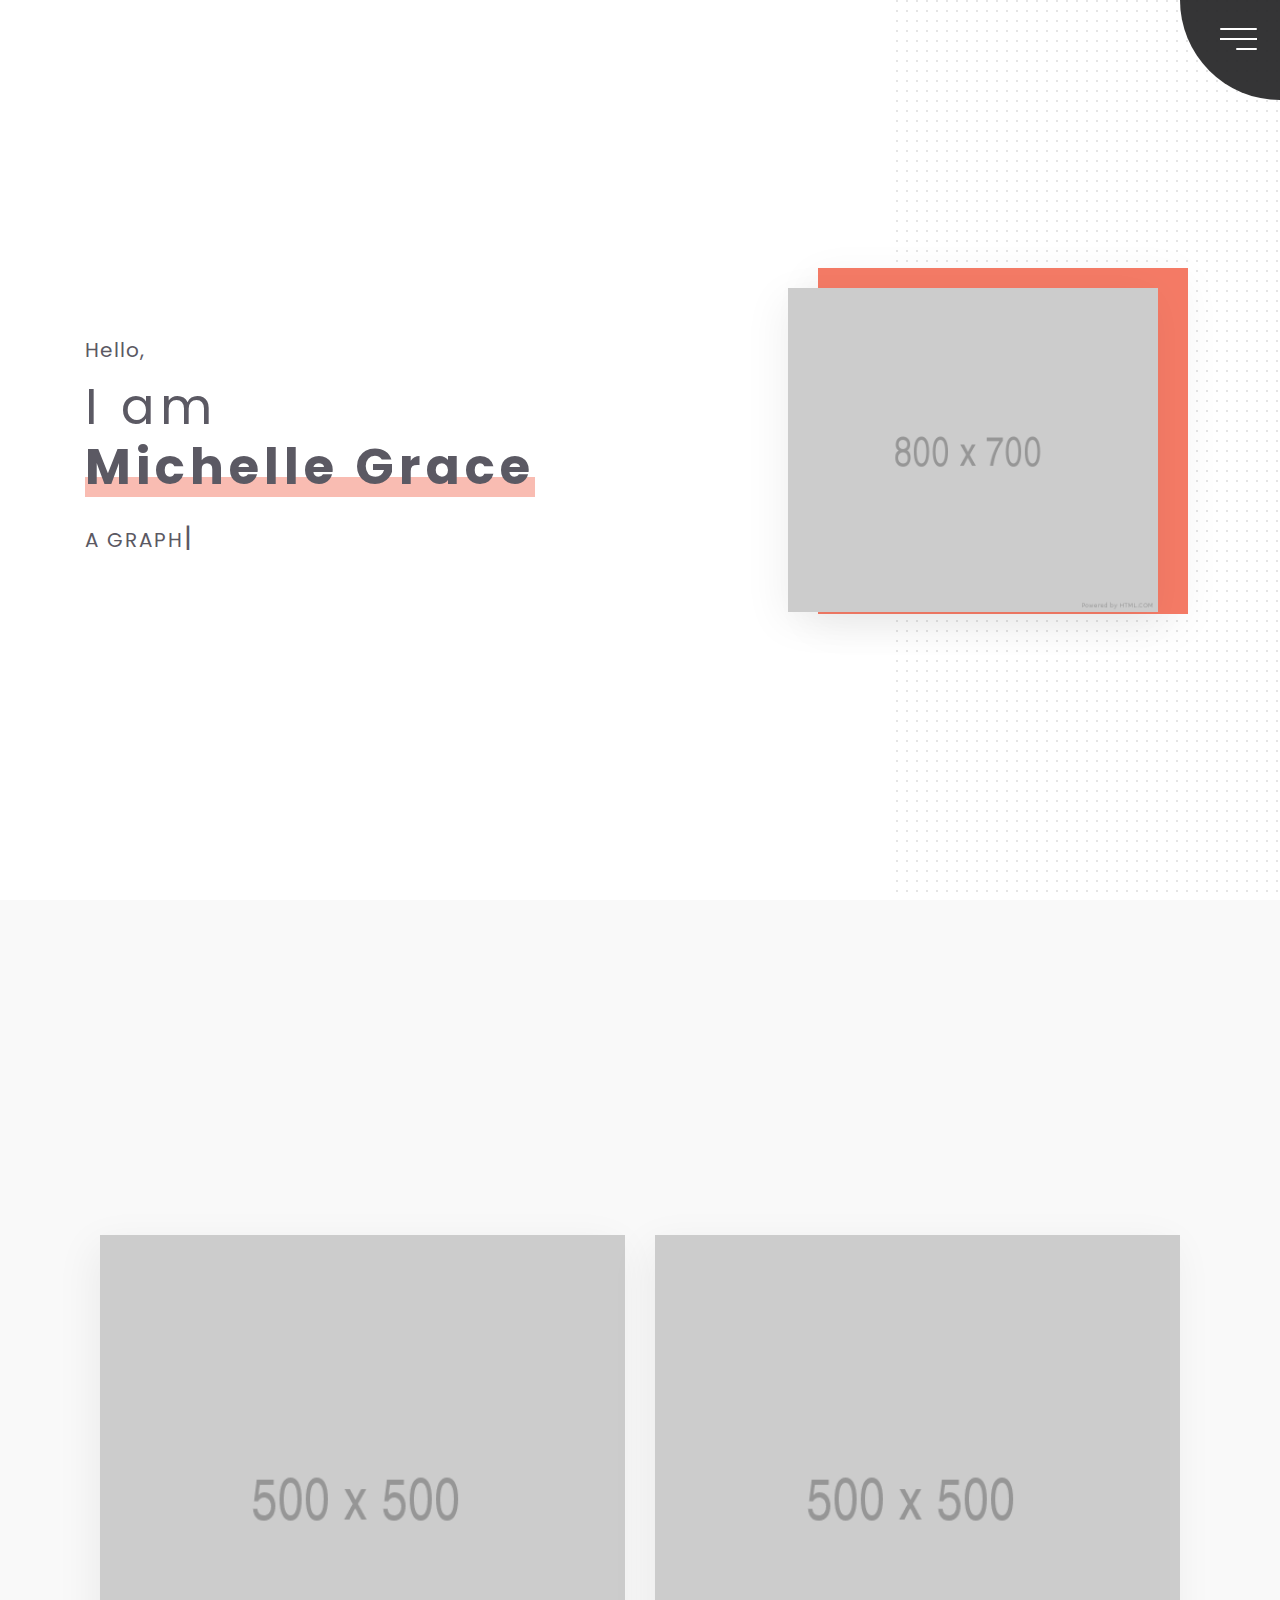
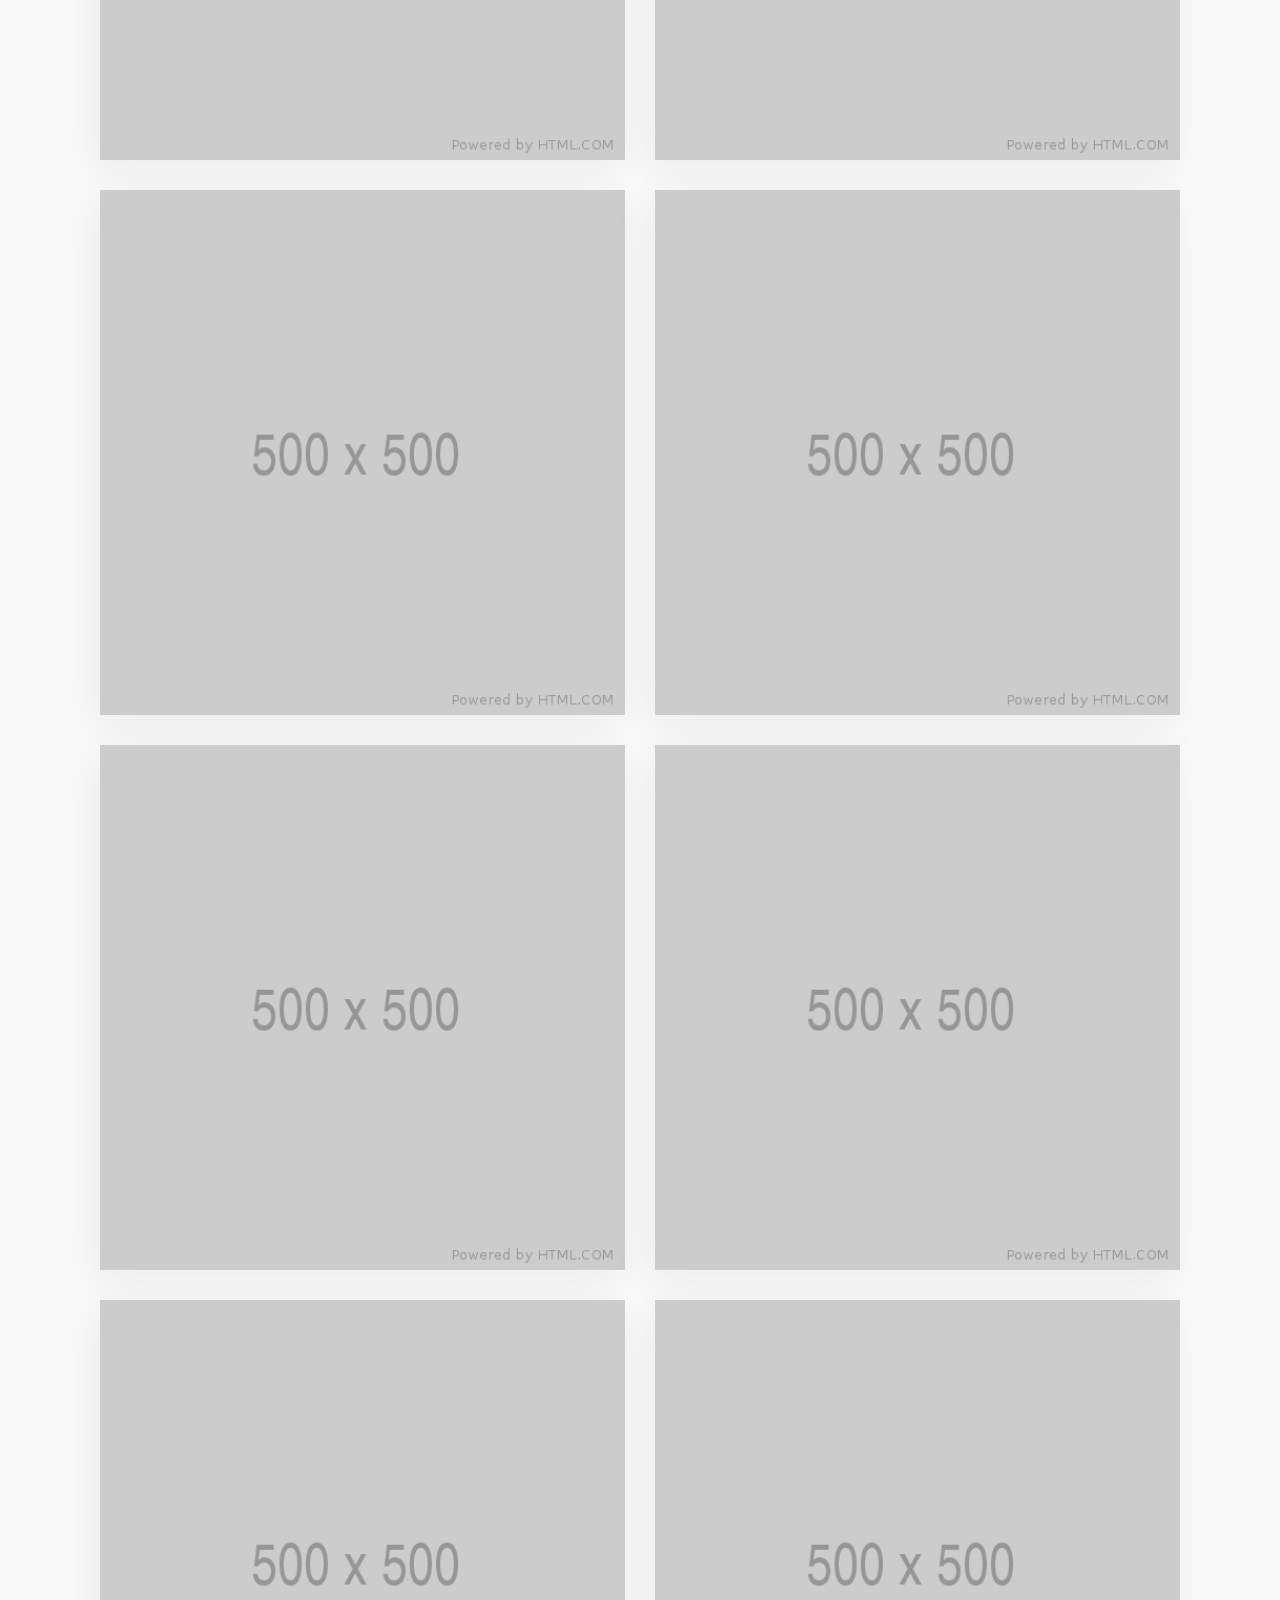
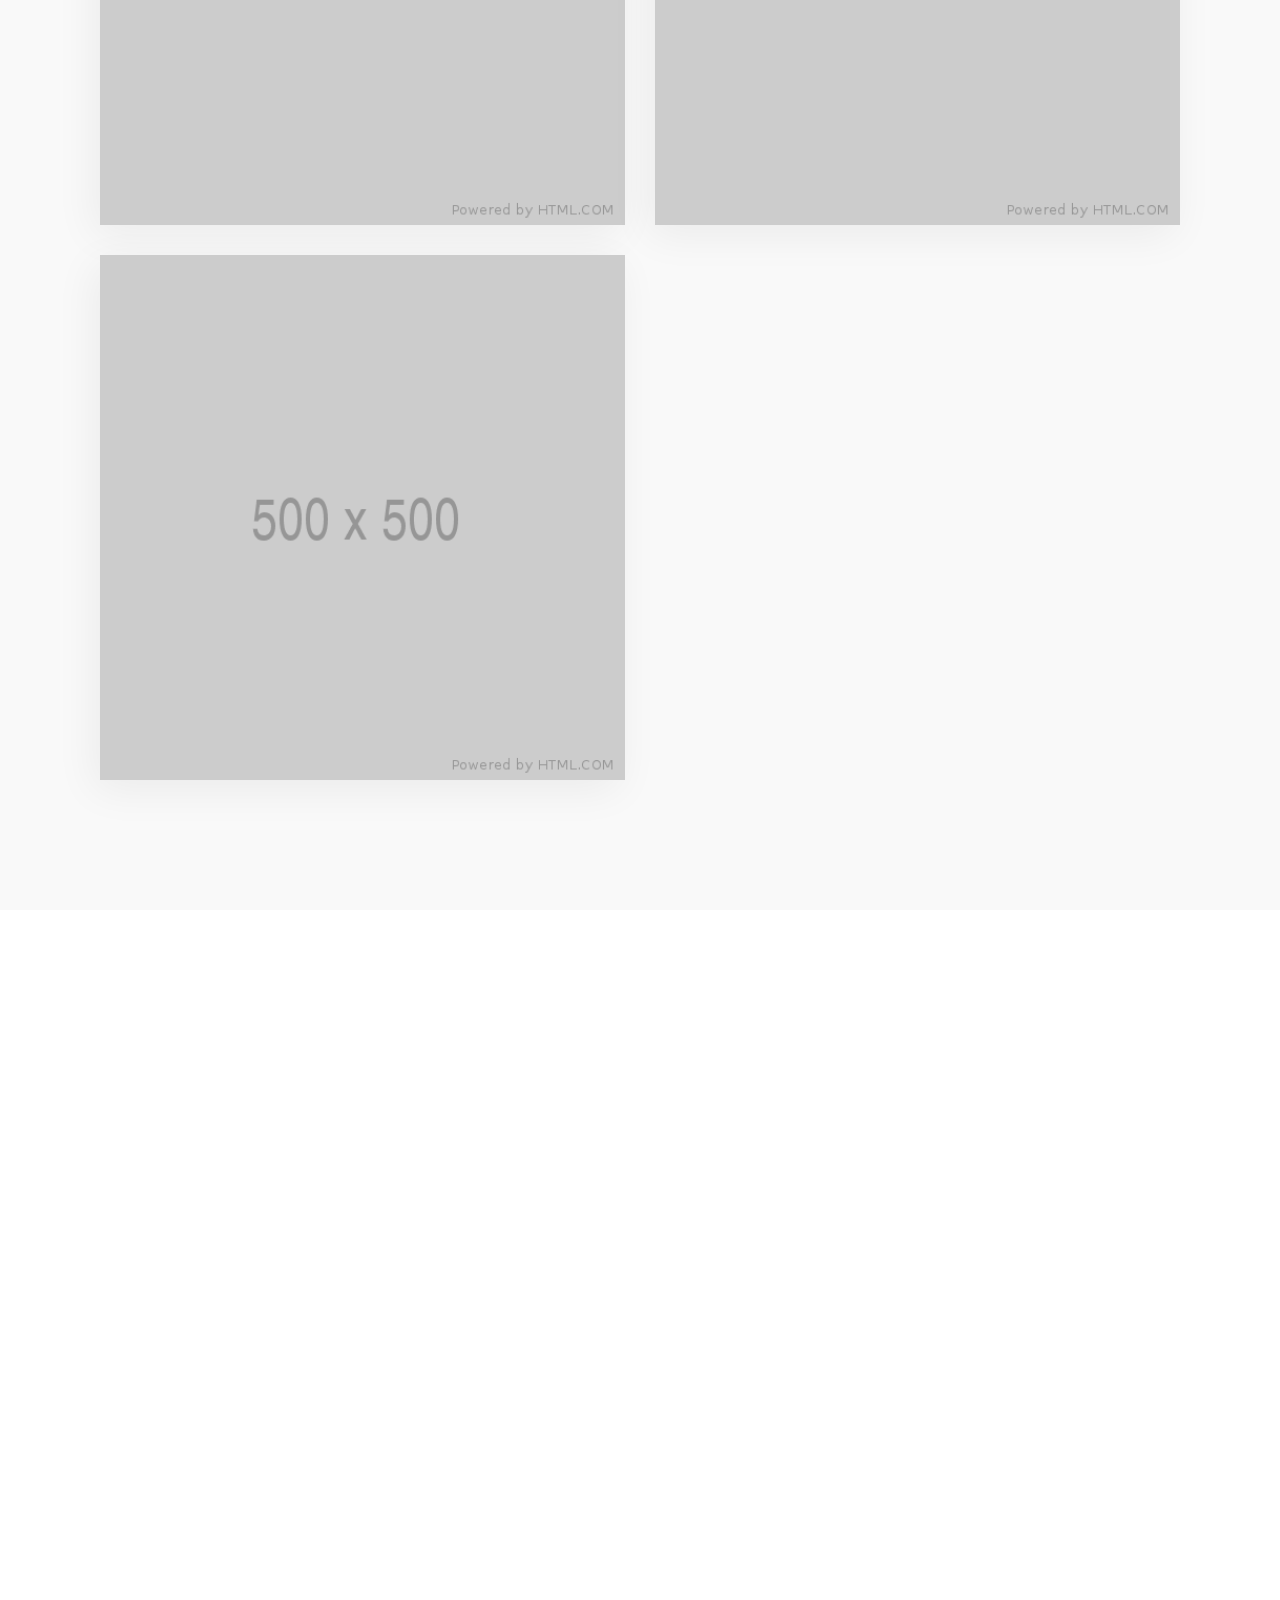
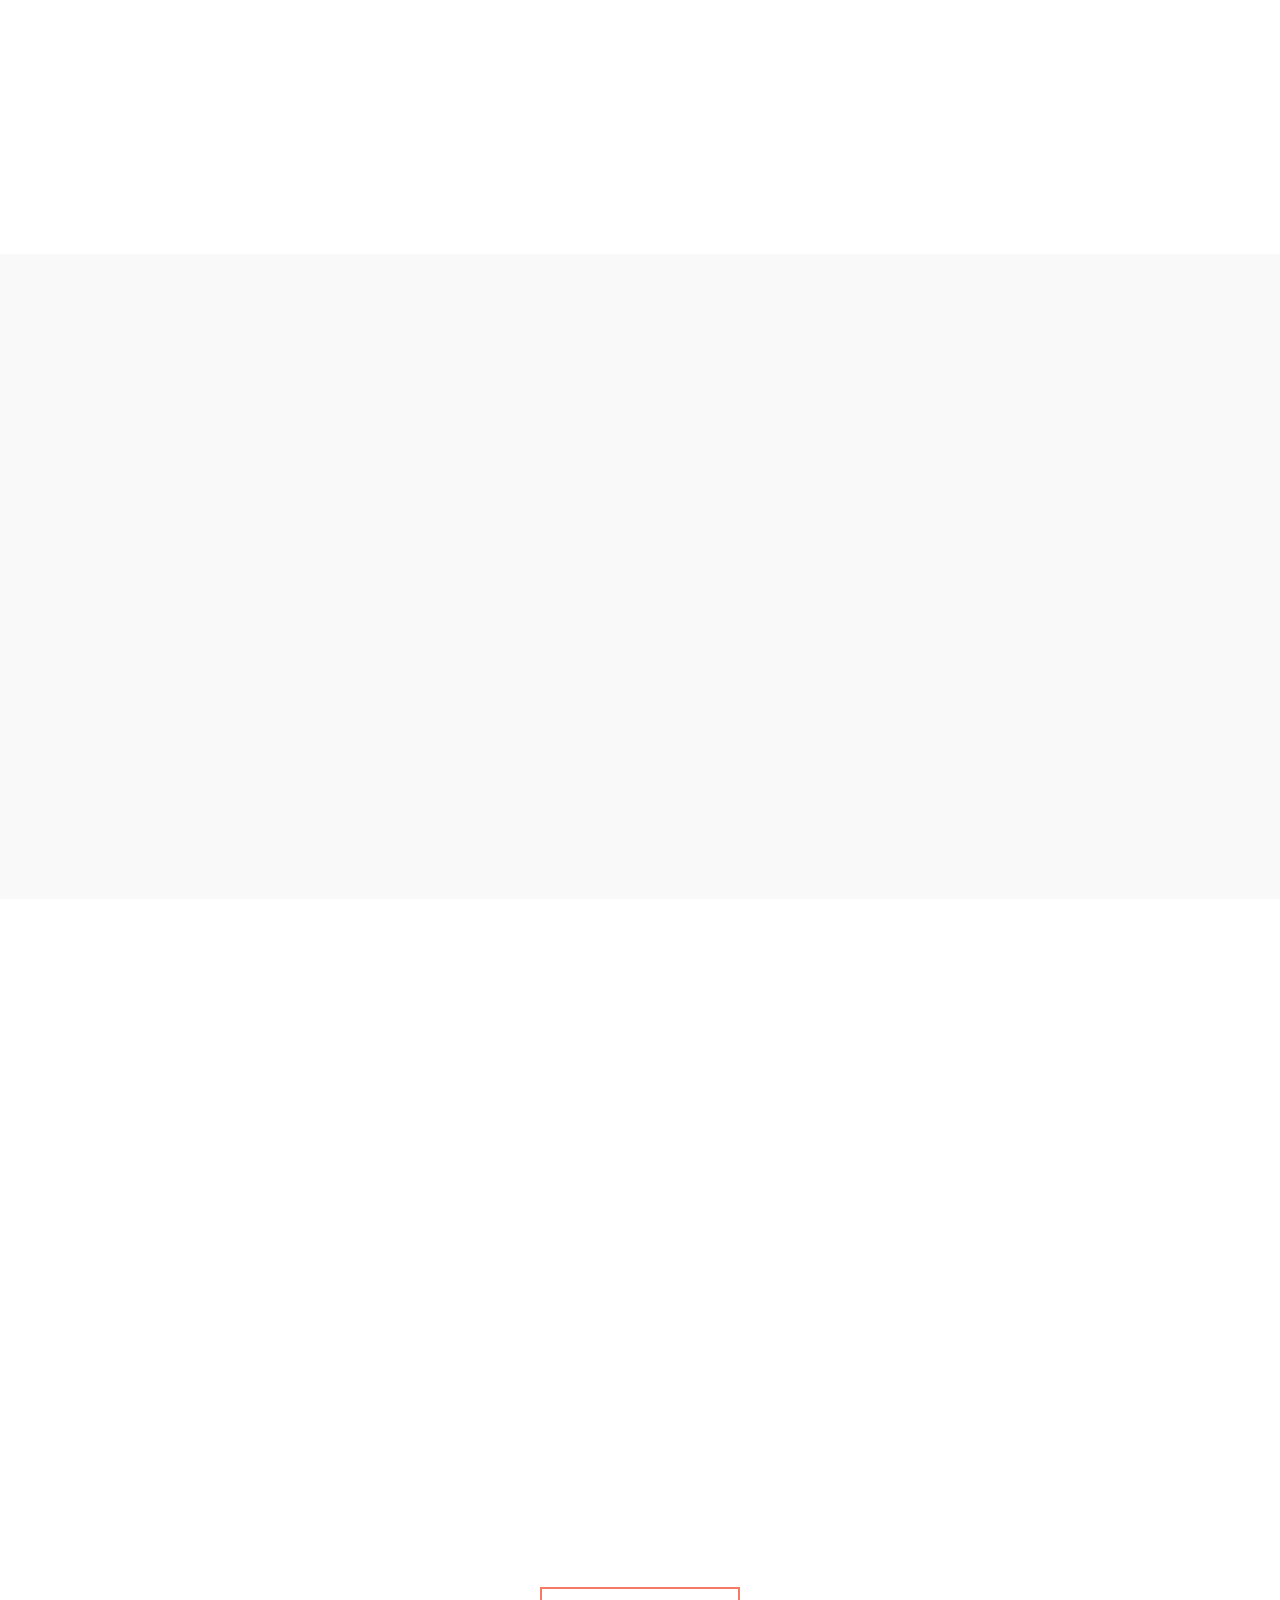
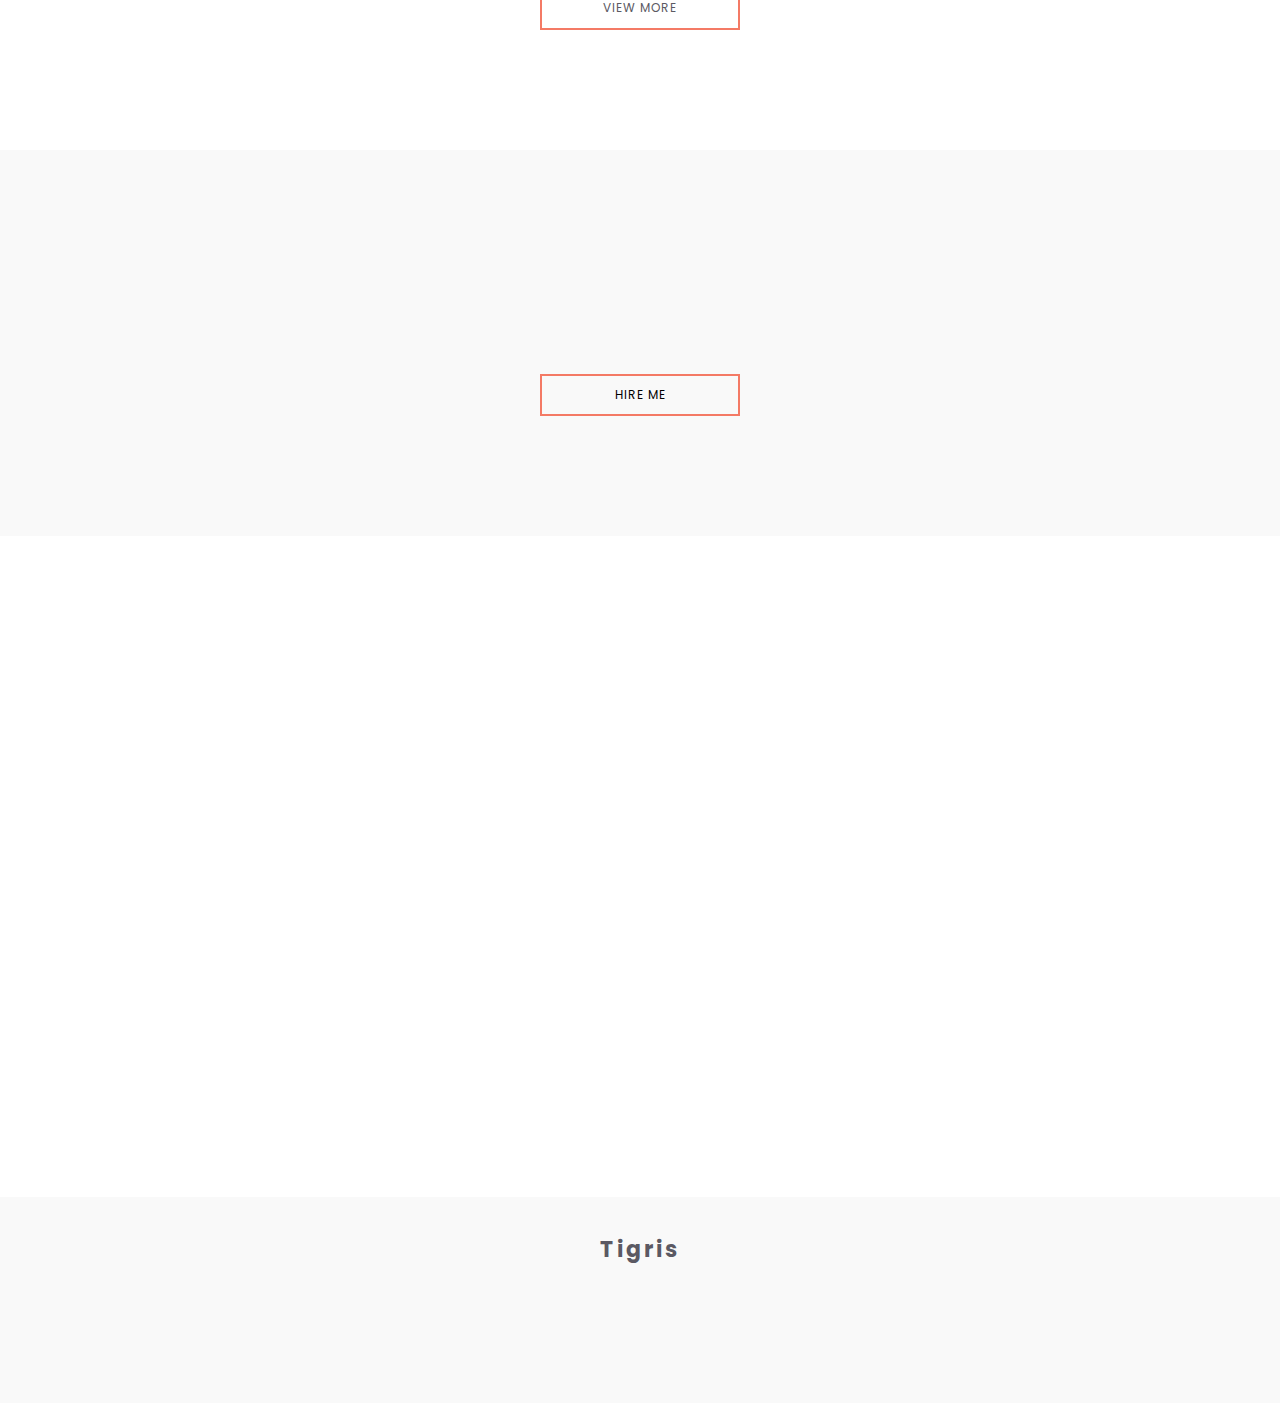
==== index.html @ f1930e61 "Initial commit: html template with no modifications." ====
<!DOCTYPE html>
<html lang="en">
<head>
	<meta charset="UTF-8">
	<meta name="viewport" content="width=device-width, initial-scale=1.0">
	<meta name="description" content="Tigris - Personal Portfolio Template" />
	<meta name="keywords" content="business card, creative, creative portfolio, cv theme, online resume, personal, portfolio, professional cv, responsive portfolio, resume, resume theme, vcard" />
	<meta name="author" content="beingeorge" />
	<meta name="theme-color" content="#1f1f20">

	<title>Tigris - Personal Portfolio Template</title>

	<!-- CSS -->
	<link rel="stylesheet" href="assets/bootstrap/css/bootstrap.min.css">

	<!-- Font Awesome CSS -->
	<link href="assets/css/all.css" rel="stylesheet" media="screen">

	<!--[if lte IE 7]> 
		<script src="assets/js/icons-lte-ie7.js"></script>
	<![endif]-->

	<link href="assets/css/vendor.css" rel="stylesheet">

	<!-- Tigris styles CSS -->
	<link href="assets/css/Tigris.css" rel="stylesheet" media="screen">


	<link href="assets/css/custom.css" rel="stylesheet" media="screen">
</head>
<body>

	<!-- Preloader : Start -->

	<div id="loading">
		<div id="loading-center">
			<div class="spinner-grow" role="status">
			  <span class="sr-only">Loading...</span>
			</div>
		</div>
	</div>

	<!-- Preloader : End  -->


	<div class="menu-wrapper">
		<button class="hamburger-menu">
			<span class='hamburger'></span>
			<span class='hamburger-overlay'></span>	
		</button>
		<div class="Menu ham-tilt">
			<ul class="Menu-list" >
				<li class="Menu-list-item">
					<a href="#home">Home</a>
				</li>
				<li class="Menu-list-item">
					<a href="#portfolio">Work</a>
				</li>
				<li class="Menu-list-item">
					<a href="#services">Services</a>
				</li>
				<li class="Menu-list-item">
					<a href="#blog">Blog</a>
				</li>
				<li class="Menu-list-item">
					<a href="#contact">Contact</a>
				</li>
			</ul>
		</div>
	</div>

	<!-- Home Banner : Start -->

	<section id="home" class="home-banner module-image js-height-full">
		
		<div class="hero-banner-content d-flex align-items-center">
			<div class="container">
				<div class="d-table">
					<div class="hero-banner-left d-table-cell w-60 v-align-middle">
						<div class="intro">
							<h3>Hello,</h3>
							<h1>I am <span>Michelle Grace</span></h1>
							<p class="typed" data-elements="Graphic Designer.,UI Developer., Traveller">A </p>
						</div>
					</div>
					<div class="hero-banner-right d-table-cell w-40 v-align-middle">
						<div class="hero-right"  id="scene">
							<img  data-depth="0.5" src="assets/images/about.jpg" alt="side-image">
							<span data-depth="1"></span>
						</div>
					</div>
				</div>
			</div>
		</div>	
		
		<canvas class="background"></canvas>
	
	</section>

	<!-- Home Banner : End -->

	<!-- Portfolio start -->

	<section id="portfolio" class="module module-gray">
		<div class="container">
			<div class="row">

				<div class="module-header wow fadeInUp">
					<h2 class="module-title"> My works </h2>
					<div class="module-line"></div>
				</div>

			</div><!-- .row -->

			<!-- Portfolio Filter start-->

			<div class="row">

				<div class="col-sm-12">

					<ul id="filter" class=" wow fadeInUp">
						<li class="active" data-group="all">All</li>
						<li data-group="slideshow">Slideshow</li>
						<li data-group="video">Video</li>
						<li data-group="image">Image</li>
					</ul>

				</div>

			</div><!-- .row -->

			<!-- Portfolio Filter end -->

			<ul class="list-items-container">

				<li class="list-item" data-groups="all slideshow">
					<figure>
						<img src="assets/images/p1-1.jpg" alt="p1">
						<figcaption>
							<a href="assets/images/p1-1.jpg" class="simple-ajax-popup"></a>
							<div class="caption-inner">
								<h3 class="portfolio-item-title">Some work</h3>
								<div class="portfolio-item-desc">Slideshow</div>
							</div>
						</figcaption>
					</figure>
				</li>

				<li class="list-item" data-groups="all video">
					<figure>
						<img src="assets/images/p2-2.jpg" alt="p2">
						<figcaption>
							<a href="assets/images/p2-2.jpg" class="simple-ajax-popup"></a>
							<div class="caption-inner">
								<h3 class="portfolio-item-title">Some work</h3>
								<div class="portfolio-item-desc">Video</div>
							</div>
						</figcaption>
					</figure>
				</li>

				<li class="list-item" data-groups="all image">
					<figure>
						<img src="assets/images/p3-3.jpg" alt="p3">
						<figcaption>
							<a href="assets/images/p3-3.jpg" class="simple-ajax-popup"></a>
							<div class="caption-inner">
								<h3 class="portfolio-item-title">Some work</h3>
								<div class="portfolio-item-desc">Image</div>
							</div>
						</figcaption>
					</figure>
				</li>

				<li class="list-item" data-groups="all slideshow">
					<figure>
						<img src="assets/images/p4-4.jpg" alt="p4">
						<figcaption>
							<a href="assets/images/p4-4.jpg" class="simple-ajax-popup"></a>
							<div class="caption-inner">
								<h3 class="portfolio-item-title">Some work</h3>
								<div class="portfolio-item-desc">Slideshow</div>
							</div>
						</figcaption>
					</figure>
				</li>

				<li class="list-item" data-groups="all video">
					<figure>
						<img src="assets/images/p5-5.jpg" alt="p5">
						<figcaption>
							<a href="assets/images/p5-5.jpg" class="simple-ajax-popup"></a>
							<div class="caption-inner">
								<h3 class="portfolio-item-title">Some work</h3>
								<div class="portfolio-item-desc">Video</div>
							</div>
						</figcaption>
					</figure>
				</li>

				<li class="list-item" data-groups="all image">
					<figure>
						<img src="assets/images/p6-6.jpg" alt="p6">
						<figcaption>
							<a href="assets/images/p6-6.jpg" class="simple-ajax-popup"></a>
							<div class="caption-inner">
								<h3 class="portfolio-item-title">Some work</h3>
								<div class="portfolio-item-desc">Image</div>
							</div>
						</figcaption>
					</figure>
				</li>

				<li class="list-item" data-groups="all image">
					<figure>
						<img src="assets/images/p7-7.jpg" alt="p6">
						<figcaption>
							<a href="assets/images/p7-7.jpg" class="simple-ajax-popup"></a>
							<div class="caption-inner">
								<h3 class="portfolio-item-title">Some work</h3>
								<div class="portfolio-item-desc">Image</div>
							</div>
						</figcaption>
					</figure>
				</li>

				<li class="list-item" data-groups="all image">
					<figure>
						<img src="assets/images/p8-8.jpg" alt="p6">
						<figcaption>
							<a href="assets/images/p8-8.jpg" class="simple-ajax-popup"></a>
							<div class="caption-inner">
								<h3 class="portfolio-item-title">Some work</h3>
								<div class="portfolio-item-desc">Image</div>
							</div>
						</figcaption>
					</figure>
				</li>

				<li class="list-item" data-groups="all image">
					<figure>
						<img src="assets/images/p9-9.jpg" alt="p6">
						<figcaption>
							<a href="assets/images/p9-9.jpg" class="simple-ajax-popup"></a>
							<div class="caption-inner">
								<h3 class="portfolio-item-title">Some work</h3>
								<div class="portfolio-item-desc">Image</div>
							</div>
						</figcaption>
					</figure>
				</li>

			</ul><!-- .projects-container -->

		</div><!-- .contaier -->

	</section>

	<!-- Portfolio end -->

	<!-- Services start -->

	<section id="services" class="module">
		<div class="container">

			<div class="module-header wow fadeInUp">
				<h2 class="module-title"> My Services </h2>
				<div class="module-line"></div>
			</div>

			<div class="row">

				<div class="col-md-6 col-lg-4">
					<div class="iconbox wow fadeInUp">
						<div class="iconbox-icon">
							<i class="fas fa-desktop"></i>
						</div>
						<div class="iconbox-text">
							<h3 class="iconbox-title">Web Design</h3>
							<div class="iconbox-desc">
								Lorem ipsum dolor sit amet, consectetur adipisicing elit, sed do eiusmod tempor incididunt ut labore et dolore magna aliqua Ut enim...
							</div>
						</div>
					</div>
				</div>
				<div class="col-md-6 col-lg-4">
					<div class="iconbox wow fadeInUp">
						<div class="iconbox-icon">
							<i class="fas fa-code"></i>
						</div>
						<div class="iconbox-text">
							<h3 class="iconbox-title">Web Development</h3>
							<div class="iconbox-desc">
								Lorem ipsum dolor sit amet, consectetur adipisicing elit, sed do eiusmod tempor incididunt ut labore et dolore magna aliqua Ut enim...
							</div>
						</div>
					</div>
				</div>
				<div class="col-md-6 col-lg-4">
					<div class="iconbox wow fadeInUp" data-wow-delay=".2s">
						<div class="iconbox-icon">
							<i class="fab fa-sketch"></i>
						</div>
						<div class="iconbox-text">
							<h3 class="iconbox-title">Logo Design</h3>
							<div class="iconbox-desc">
								Lorem ipsum dolor sit amet, consectetur adipisicing elit, sed do eiusmod tempor incididunt ut labore et dolore magna aliqua Ut enim...
							</div>
						</div>
					</div>
				</div>

				<div class="col-md-6 col-lg-4">

					<div class="iconbox wow fadeInUp" data-wow-delay=".4s">
						<div class="iconbox-icon">
							<i class="far fa-comments"></i>
						</div>
						<div class="iconbox-text">
							<h3 class="iconbox-title">Marketing</h3>
							<div class="iconbox-desc">
								Lorem ipsum dolor sit amet, consectetur adipisicing elit, sed do eiusmod tempor incididunt ut labore et dolore magna aliqua Ut enim...
							</div>
						</div>
					</div>

				</div>

				<div class="col-md-6 col-lg-4">

					<div class="iconbox wow fadeInUp" data-wow-delay=".6s">
						<div class="iconbox-icon">
							<i class="fas fa-palette"></i>
						</div>
						<div class="iconbox-text">
							<h3 class="iconbox-title">Design</h3>
							<div class="iconbox-desc">
								Lorem ipsum dolor sit amet, consectetur adipisicing elit, sed do eiusmod tempor incididunt ut labore et dolore magna aliqua Ut enim...
							</div>
						</div>
					</div>

				</div>

				<div class="col-md-6 col-lg-4">

					<div class="iconbox wow fadeInUp" data-wow-delay=".8s">
						<div class="iconbox-icon">
							<i class="fas fa-rocket"></i>
						</div>
						<div class="iconbox-text">
							<h3 class="iconbox-title">Branding</h3>
							<div class="iconbox-desc">
								Lorem ipsum dolor sit amet, consectetur adipisicing elit, sed do eiusmod tempor incididunt ut labore et dolore magna aliqua Ut enim...
							</div>
						</div>
					</div>

				</div>

			</div><!-- .row -->
		</div><!-- .container -->
	</section>

	<!-- Services end -->


	<!-- Testimonial start -->

	<div id="testimonial" class="module module-gray text-center">
		<div class="container">
			
			<div class="module-header wow fadeInUp">
				<h2 class="module-title"> Testimony </h2>
				<div class="module-line"></div>
			</div>

			<div class="row">

				<div class="col-md-8 offset-md-2 wow fadeInUp">

					<div class="wow fadeInUp">
						<div class="module-icon"><i class="fas fa-quote-left"></i></div>
					</div>

					<div class="testimonials owl-carousel wow fadeInUp">
						<div class="single-testimonials">
							<p>Raw denim you probably haven't heard of them jean shorts Austin. Nesciunt tofu stumptown aliqua, retro synth master cleanse. Mustache cliche tempor, williamsburg carles vegan helvetica.</p>
							<h3>Jon Doe, Web Developer</h3>
						</div>
						<div class="single-testimonials">
							<p>Raw denim you probably haven't heard of them jean shorts Austin. Nesciunt tofu stumptown aliqua, retro synth master cleanse. Mustache cliche tempor, williamsburg carles vegan helvetica.</p>
							<h3>Jon Doe, Web Developer</h3>
						</div>
						<div class="single-testimonials">
							<p>Raw denim you probably haven't heard of them jean shorts Austin. Nesciunt tofu stumptown aliqua, retro synth master cleanse. Mustache cliche tempor, williamsburg carles vegan helvetica.</p>
							<h3>Jon Doe, Web Developer</h3>
						</div>
					</div>

				</div>

			</div><!-- .row -->
		</div><!-- .container -->
	</div>

	<!-- Testimonial end -->

	<!-- Blog start -->

	<section id="blog" class="module blog ">
		<div class="container">

			<div class="module-header wow fadeInUp">
				<h2 class="module-title"> Articles </h2>
				<div class="module-line"></div>
			</div>

			<div class="row">

				<div class="col-sm-6">
					<a href="blog-detail.html" class="blogList wow fadeInUp">
						<div class="blogList-img">
							<img src="assets/images/blog1.jpg" alt="Blog Desc">
							<span>Design</span>
						</div>
						<div class="blogList-desc">
							<h3>10 tips for drawing with coloured pencils</h3>
							<p>Lorem ipsum dolor sit amet, consectetur adipisicing elit, sed do eiusmod tempor incididunt ut labore et dolore magna aliqua Ut enim...</p>
						</div>
					</a>
				</div>

				<div class="col-sm-6">
					<a href="blog-detail.html" class="blogList wow fadeInUp">
						<div class="blogList-img">
							<img src="assets/images/blog2.jpg" alt="Blog Desc">
							<span>Travel</span>
						</div>
						<div class="blogList-desc">
							<h3>The single greatest gift to get your friend who always travels</h3>
							<p>Lorem ipsum dolor sit amet, consectetur adipisicing elit, sed do eiusmod tempor incididunt ut labore et dolore magna aliqua Ut enim...</p>
						</div>
					</a>
				</div>

				<div class="col-sm-12">
					<a class="custom-btn blog-viewMore" href="blog.html">VIEW MORE</a>
				</div>

			</div>
		</div><!-- .container -->
	</section>

	<!-- Blog end -->

	<!-- Hire start-->

	<div class="module module-gray text-center">
		<div class="container">	
			<div class="module-header wow fadeInUp">
				<h2 class="module-title">I am available for Freelancer
				</h2>
				<div class="module-line"></div>
			</div>

			<button class="custom-btn">Hire Me</button>
		</div>
	</div>

	<!-- Hire end -->

	<!-- Contact start -->

	<section id="contact" class="module ">
		<div class="container">

			<div class="module-header wow fadeInUp">
				<h2 class="module-title"> Contact </h2>
				<div class="module-line"></div>
			</div>


			<div class="row">

				<div class="col-md-6 offset-md-3">

					<form id="contact-form" action="#">
						<div class="ajax-hidden">
							<div class="form-group wow fadeInUp">
								<label class="sr-only" for="c_name">Name</label>
								<input type="text" id="c_name" class="form-control" name="c_name" placeholder="Name" required>
							</div>

							<div class="form-group wow fadeInUp" data-wow-delay=".1s">
								<label class="sr-only" for="c_email">Email address</label>
								<input type="email" id="c_email" class="form-control" name="c_email" placeholder="E-mail" required>
							</div>

							<div class="form-group wow fadeInUp" data-wow-delay=".2s">
								<textarea class="form-control" id="c_message" name="c_message" rows="7" placeholder="Your message" required></textarea>
							</div>

							<button type="submit" class="btn btn-block custom-btn wow fadeInUp" data-wow-delay=".3s">Send Message
							</button>
						</div>
						<div class="ajax-response"></div>
					</form>

				</div>

			</div><!-- .row -->
		</div><!-- .container -->
	</section>

	<!-- Contact end -->

	<!-- Footer start -->

	<footer id="footer" class="module-gray">
		<div class="container">
			<div class="row">

				<div class="col-sm-12">

					<a href="#home" class="footer-logo"><h2>Tigris</h2></a>

					<ul class="social-links">
						<li><a href="#" class="wow fadeInUp">Facebook</a></li>
						<li><a href="#" class="wow fadeInUp" data-wow-delay=".1s">Twitter</a></li>
						<li><a href="#" class="wow fadeInUp" data-wow-delay=".2s">Dribble</a></li>
						<li><a href="#" class="wow fadeInUp" data-wow-delay=".3s">Linkedin</a></li>
						<li><a href="#" class="wow fadeInUp" data-wow-delay=".4s">Pinterest</a></li>
					</ul>

					<p class="copyright wow fadeInUp">
						© 2020 beingeorge, All Rights Reserved.
					</p>

				</div>

			</div><!-- .row -->
		</div><!-- .container -->
	</footer>

	<!-- Footer end -->

	<!-- Scroll-up -->

	<div class="scroll-up">
		<a href="#home" id="scroll-up"><i class="fas fa-arrow-up"></i></a>
	</div>

	<!-- Javascript files -->

	<script src="assets/js/vendor.js"></script>
	
	<!-- Popper JS -->
	<script src="assets/bootstrap/js/popper.js"></script>

	<!-- Latest compiled JavaScript -->
	<script src="assets/bootstrap/js/bootstrap.min.js"></script>

	<!-- Custom scripts -->
	<script src="assets/js/custom.js"></script>
	<script src="assets/js/custom-shuffle-init.js"></script>

</body>
</html>
---- assets/css/all.css ----
.fa,
.fas,
.far,
.fal,
.fab {
  -moz-osx-font-smoothing: grayscale;
  -webkit-font-smoothing: antialiased;
  display: inline-block;
  font-style: normal;
  font-variant: normal;
  text-rendering: auto;
  line-height: 1; }

.fa-lg {
  font-size: 1.33333em;
  line-height: 0.75em;
  vertical-align: -.0667em; }

.fa-xs {
  font-size: .75em; }

.fa-sm {
  font-size: .875em; }

.fa-1x {
  font-size: 1em; }

.fa-2x {
  font-size: 2em; }

.fa-3x {
  font-size: 3em; }

.fa-4x {
  font-size: 4em; }

.fa-5x {
  font-size: 5em; }

.fa-6x {
  font-size: 6em; }

.fa-7x {
  font-size: 7em; }

.fa-8x {
  font-size: 8em; }

.fa-9x {
  font-size: 9em; }

.fa-10x {
  font-size: 10em; }

.fa-fw {
  text-align: center;
  width: 1.25em; }

.fa-ul {
  list-style-type: none;
  margin-left: 2.5em;
  padding-left: 0; }
  .fa-ul > li {
    position: relative; }

.fa-li {
  left: -2em;
  position: absolute;
  text-align: center;
  width: 2em;
  line-height: inherit; }

.fa-border {
  border: solid 0.08em #eee;
  border-radius: .1em;
  padding: .2em .25em .15em; }

.fa-pull-left {
  float: left; }

.fa-pull-right {
  float: right; }

.fa.fa-pull-left,
.fas.fa-pull-left,
.far.fa-pull-left,
.fal.fa-pull-left,
.fab.fa-pull-left {
  margin-right: .3em; }

.fa.fa-pull-right,
.fas.fa-pull-right,
.far.fa-pull-right,
.fal.fa-pull-right,
.fab.fa-pull-right {
  margin-left: .3em; }

.fa-spin {
  -webkit-animation: fa-spin 2s infinite linear;
          animation: fa-spin 2s infinite linear; }

.fa-pulse {
  -webkit-animation: fa-spin 1s infinite steps(8);
          animation: fa-spin 1s infinite steps(8); }

@-webkit-keyframes fa-spin {
  0% {
    -webkit-transform: rotate(0deg);
            transform: rotate(0deg); }
  100% {
    -webkit-transform: rotate(360deg);
            transform: rotate(360deg); } }

@keyframes fa-spin {
  0% {
    -webkit-transform: rotate(0deg);
            transform: rotate(0deg); }
  100% {
    -webkit-transform: rotate(360deg);
            transform: rotate(360deg); } }

.fa-rotate-90 {
  -ms-filter: "progid:DXImageTransform.Microsoft.BasicImage(rotation=1)";
  -webkit-transform: rotate(90deg);
          transform: rotate(90deg); }

.fa-rotate-180 {
  -ms-filter: "progid:DXImageTransform.Microsoft.BasicImage(rotation=2)";
  -webkit-transform: rotate(180deg);
          transform: rotate(180deg); }

.fa-rotate-270 {
  -ms-filter: "progid:DXImageTransform.Microsoft.BasicImage(rotation=3)";
  -webkit-transform: rotate(270deg);
          transform: rotate(270deg); }

.fa-flip-horizontal {
  -ms-filter: "progid:DXImageTransform.Microsoft.BasicImage(rotation=0, mirror=1)";
  -webkit-transform: scale(-1, 1);
          transform: scale(-1, 1); }

.fa-flip-vertical {
  -ms-filter: "progid:DXImageTransform.Microsoft.BasicImage(rotation=2, mirror=1)";
  -webkit-transform: scale(1, -1);
          transform: scale(1, -1); }

.fa-flip-horizontal.fa-flip-vertical {
  -ms-filter: "progid:DXImageTransform.Microsoft.BasicImage(rotation=2, mirror=1)";
  -webkit-transform: scale(-1, -1);
          transform: scale(-1, -1); }

:root .fa-rotate-90,
:root .fa-rotate-180,
:root .fa-rotate-270,
:root .fa-flip-horizontal,
:root .fa-flip-vertical {
  -webkit-filter: none;
          filter: none; }

.fa-stack {
  display: inline-block;
  height: 2em;
  line-height: 2em;
  position: relative;
  vertical-align: middle;
  width: 2.5em; }

.fa-stack-1x,
.fa-stack-2x {
  left: 0;
  position: absolute;
  text-align: center;
  width: 100%; }

.fa-stack-1x {
  line-height: inherit; }

.fa-stack-2x {
  font-size: 2em; }

.fa-inverse {
  color: #fff; }

/* Font Awesome uses the Unicode Private Use Area (PUA) to ensure screen
readers do not read off random characters that represent icons */
.fa-500px:before {
  content: "\f26e"; }

.fa-accessible-icon:before {
  content: "\f368"; }

.fa-accusoft:before {
  content: "\f369"; }

.fa-acquisitions-incorporated:before {
  content: "\f6af"; }

.fa-ad:before {
  content: "\f641"; }

.fa-address-book:before {
  content: "\f2b9"; }

.fa-address-card:before {
  content: "\f2bb"; }

.fa-adjust:before {
  content: "\f042"; }

.fa-adn:before {
  content: "\f170"; }

.fa-adobe:before {
  content: "\f778"; }

.fa-adversal:before {
  content: "\f36a"; }

.fa-affiliatetheme:before {
  content: "\f36b"; }

.fa-air-freshener:before {
  content: "\f5d0"; }

.fa-algolia:before {
  content: "\f36c"; }

.fa-align-center:before {
  content: "\f037"; }

.fa-align-justify:before {
  content: "\f039"; }

.fa-align-left:before {
  content: "\f036"; }

.fa-align-right:before {
  content: "\f038"; }

.fa-alipay:before {
  content: "\f642"; }

.fa-allergies:before {
  content: "\f461"; }

.fa-amazon:before {
  content: "\f270"; }

.fa-amazon-pay:before {
  content: "\f42c"; }

.fa-ambulance:before {
  content: "\f0f9"; }

.fa-american-sign-language-interpreting:before {
  content: "\f2a3"; }

.fa-amilia:before {
  content: "\f36d"; }

.fa-anchor:before {
  content: "\f13d"; }

.fa-android:before {
  content: "\f17b"; }

.fa-angellist:before {
  content: "\f209"; }

.fa-angle-double-down:before {
  content: "\f103"; }

.fa-angle-double-left:before {
  content: "\f100"; }

.fa-angle-double-right:before {
  content: "\f101"; }

.fa-angle-double-up:before {
  content: "\f102"; }

.fa-angle-down:before {
  content: "\f107"; }

.fa-angle-left:before {
  content: "\f104"; }

.fa-angle-right:before {
  content: "\f105"; }

.fa-angle-up:before {
  content: "\f106"; }

.fa-angry:before {
  content: "\f556"; }

.fa-angrycreative:before {
  content: "\f36e"; }

.fa-angular:before {
  content: "\f420"; }

.fa-ankh:before {
  content: "\f644"; }

.fa-app-store:before {
  content: "\f36f"; }

.fa-app-store-ios:before {
  content: "\f370"; }

.fa-apper:before {
  content: "\f371"; }

.fa-apple:before {
  content: "\f179"; }

.fa-apple-alt:before {
  content: "\f5d1"; }

.fa-apple-pay:before {
  content: "\f415"; }

.fa-archive:before {
  content: "\f187"; }

.fa-archway:before {
  content: "\f557"; }

.fa-arrow-alt-circle-down:before {
  content: "\f358"; }

.fa-arrow-alt-circle-left:before {
  content: "\f359"; }

.fa-arrow-alt-circle-right:before {
  content: "\f35a"; }

.fa-arrow-alt-circle-up:before {
  content: "\f35b"; }

.fa-arrow-circle-down:before {
  content: "\f0ab"; }

.fa-arrow-circle-left:before {
  content: "\f0a8"; }

.fa-arrow-circle-right:before {
  content: "\f0a9"; }

.fa-arrow-circle-up:before {
  content: "\f0aa"; }

.fa-arrow-down:before {
  content: "\f063"; }

.fa-arrow-left:before {
  content: "\f060"; }

.fa-arrow-right:before {
  content: "\f061"; }

.fa-arrow-up:before {
  content: "\f062"; }

.fa-arrows-alt:before {
  content: "\f0b2"; }

.fa-arrows-alt-h:before {
  content: "\f337"; }

.fa-arrows-alt-v:before {
  content: "\f338"; }

.fa-artstation:before {
  content: "\f77a"; }

.fa-assistive-listening-systems:before {
  content: "\f2a2"; }

.fa-asterisk:before {
  content: "\f069"; }

.fa-asymmetrik:before {
  content: "\f372"; }

.fa-at:before {
  content: "\f1fa"; }

.fa-atlas:before {
  content: "\f558"; }

.fa-atlassian:before {
  content: "\f77b"; }

.fa-atom:before {
  content: "\f5d2"; }

.fa-audible:before {
  content: "\f373"; }

.fa-audio-description:before {
  content: "\f29e"; }

.fa-autoprefixer:before {
  content: "\f41c"; }

.fa-avianex:before {
  content: "\f374"; }

.fa-aviato:before {
  content: "\f421"; }

.fa-award:before {
  content: "\f559"; }

.fa-aws:before {
  content: "\f375"; }

.fa-baby:before {
  content: "\f77c"; }

.fa-baby-carriage:before {
  content: "\f77d"; }

.fa-backspace:before {
  content: "\f55a"; }

.fa-backward:before {
  content: "\f04a"; }

.fa-balance-scale:before {
  content: "\f24e"; }

.fa-ban:before {
  content: "\f05e"; }

.fa-band-aid:before {
  content: "\f462"; }

.fa-bandcamp:before {
  content: "\f2d5"; }

.fa-barcode:before {
  content: "\f02a"; }

.fa-bars:before {
  content: "\f0c9"; }

.fa-baseball-ball:before {
  content: "\f433"; }

.fa-basketball-ball:before {
  content: "\f434"; }

.fa-bath:before {
  content: "\f2cd"; }

.fa-battery-empty:before {
  content: "\f244"; }

.fa-battery-full:before {
  content: "\f240"; }

.fa-battery-half:before {
  content: "\f242"; }

.fa-battery-quarter:before {
  content: "\f243"; }

.fa-battery-three-quarters:before {
  content: "\f241"; }

.fa-bed:before {
  content: "\f236"; }

.fa-beer:before {
  content: "\f0fc"; }

.fa-behance:before {
  content: "\f1b4"; }

.fa-behance-square:before {
  content: "\f1b5"; }

.fa-bell:before {
  content: "\f0f3"; }

.fa-bell-slash:before {
  content: "\f1f6"; }

.fa-bezier-curve:before {
  content: "\f55b"; }

.fa-bible:before {
  content: "\f647"; }

.fa-bicycle:before {
  content: "\f206"; }

.fa-bimobject:before {
  content: "\f378"; }

.fa-binoculars:before {
  content: "\f1e5"; }

.fa-biohazard:before {
  content: "\f780"; }

.fa-birthday-cake:before {
  content: "\f1fd"; }

.fa-bitbucket:before {
  content: "\f171"; }

.fa-bitcoin:before {
  content: "\f379"; }

.fa-bity:before {
  content: "\f37a"; }

.fa-black-tie:before {
  content: "\f27e"; }

.fa-blackberry:before {
  content: "\f37b"; }

.fa-blender:before {
  content: "\f517"; }

.fa-blender-phone:before {
  content: "\f6b6"; }

.fa-blind:before {
  content: "\f29d"; }

.fa-blog:before {
  content: "\f781"; }

.fa-blogger:before {
  content: "\f37c"; }

.fa-blogger-b:before {
  content: "\f37d"; }

.fa-bluetooth:before {
  content: "\f293"; }

.fa-bluetooth-b:before {
  content: "\f294"; }

.fa-bold:before {
  content: "\f032"; }

.fa-bolt:before {
  content: "\f0e7"; }

.fa-bomb:before {
  content: "\f1e2"; }

.fa-bone:before {
  content: "\f5d7"; }

.fa-bong:before {
  content: "\f55c"; }

.fa-book:before {
  content: "\f02d"; }

.fa-book-dead:before {
  content: "\f6b7"; }

.fa-book-open:before {
  content: "\f518"; }

.fa-book-reader:before {
  content: "\f5da"; }

.fa-bookmark:before {
  content: "\f02e"; }

.fa-bowling-ball:before {
  content: "\f436"; }

.fa-box:before {
  content: "\f466"; }

.fa-box-open:before {
  content: "\f49e"; }

.fa-boxes:before {
  content: "\f468"; }

.fa-braille:before {
  content: "\f2a1"; }

.fa-brain:before {
  content: "\f5dc"; }

.fa-briefcase:before {
  content: "\f0b1"; }

.fa-briefcase-medical:before {
  content: "\f469"; }

.fa-broadcast-tower:before {
  content: "\f519"; }

.fa-broom:before {
  content: "\f51a"; }

.fa-brush:before {
  content: "\f55d"; }

.fa-btc:before {
  content: "\f15a"; }

.fa-bug:before {
  content: "\f188"; }

.fa-building:before {
  content: "\f1ad"; }

.fa-bullhorn:before {
  content: "\f0a1"; }

.fa-bullseye:before {
  content: "\f140"; }

.fa-burn:before {
  content: "\f46a"; }

.fa-buromobelexperte:before {
  content: "\f37f"; }

.fa-bus:before {
  content: "\f207"; }

.fa-bus-alt:before {
  content: "\f55e"; }

.fa-business-time:before {
  content: "\f64a"; }

.fa-buysellads:before {
  content: "\f20d"; }

.fa-calculator:before {
  content: "\f1ec"; }

.fa-calendar:before {
  content: "\f133"; }

.fa-calendar-alt:before {
  content: "\f073"; }

.fa-calendar-check:before {
  content: "\f274"; }

.fa-calendar-day:before {
  content: "\f783"; }

.fa-calendar-minus:before {
  content: "\f272"; }

.fa-calendar-plus:before {
  content: "\f271"; }

.fa-calendar-times:before {
  content: "\f273"; }

.fa-calendar-week:before {
  content: "\f784"; }

.fa-camera:before {
  content: "\f030"; }

.fa-camera-retro:before {
  content: "\f083"; }

.fa-campground:before {
  content: "\f6bb"; }

.fa-canadian-maple-leaf:before {
  content: "\f785"; }

.fa-candy-cane:before {
  content: "\f786"; }

.fa-cannabis:before {
  content: "\f55f"; }

.fa-capsules:before {
  content: "\f46b"; }

.fa-car:before {
  content: "\f1b9"; }

.fa-car-alt:before {
  content: "\f5de"; }

.fa-car-battery:before {
  content: "\f5df"; }

.fa-car-crash:before {
  content: "\f5e1"; }

.fa-car-side:before {
  content: "\f5e4"; }

.fa-caret-down:before {
  content: "\f0d7"; }

.fa-caret-left:before {
  content: "\f0d9"; }

.fa-caret-right:before {
  content: "\f0da"; }

.fa-caret-square-down:before {
  content: "\f150"; }

.fa-caret-square-left:before {
  content: "\f191"; }

.fa-caret-square-right:before {
  content: "\f152"; }

.fa-caret-square-up:before {
  content: "\f151"; }

.fa-caret-up:before {
  content: "\f0d8"; }

.fa-carrot:before {
  content: "\f787"; }

.fa-cart-arrow-down:before {
  content: "\f218"; }

.fa-cart-plus:before {
  content: "\f217"; }

.fa-cash-register:before {
  content: "\f788"; }

.fa-cat:before {
  content: "\f6be"; }

.fa-cc-amazon-pay:before {
  content: "\f42d"; }

.fa-cc-amex:before {
  content: "\f1f3"; }

.fa-cc-apple-pay:before {
  content: "\f416"; }

.fa-cc-diners-club:before {
  content: "\f24c"; }

.fa-cc-discover:before {
  content: "\f1f2"; }

.fa-cc-jcb:before {
  content: "\f24b"; }

.fa-cc-mastercard:before {
  content: "\f1f1"; }

.fa-cc-paypal:before {
  content: "\f1f4"; }

.fa-cc-stripe:before {
  content: "\f1f5"; }

.fa-cc-visa:before {
  content: "\f1f0"; }

.fa-centercode:before {
  content: "\f380"; }

.fa-centos:before {
  content: "\f789"; }

.fa-certificate:before {
  content: "\f0a3"; }

.fa-chair:before {
  content: "\f6c0"; }

.fa-chalkboard:before {
  content: "\f51b"; }

.fa-chalkboard-teacher:before {
  content: "\f51c"; }

.fa-charging-station:before {
  content: "\f5e7"; }

.fa-chart-area:before {
  content: "\f1fe"; }

.fa-chart-bar:before {
  content: "\f080"; }

.fa-chart-line:before {
  content: "\f201"; }

.fa-chart-pie:before {
  content: "\f200"; }

.fa-check:before {
  content: "\f00c"; }

.fa-check-circle:before {
  content: "\f058"; }

.fa-check-double:before {
  content: "\f560"; }

.fa-check-square:before {
  content: "\f14a"; }

.fa-chess:before {
  content: "\f439"; }

.fa-chess-bishop:before {
  content: "\f43a"; }

.fa-chess-board:before {
  content: "\f43c"; }

.fa-chess-king:before {
  content: "\f43f"; }

.fa-chess-knight:before {
  content: "\f441"; }

.fa-chess-pawn:before {
  content: "\f443"; }

.fa-chess-queen:before {
  content: "\f445"; }

.fa-chess-rook:before {
  content: "\f447"; }

.fa-chevron-circle-down:before {
  content: "\f13a"; }

.fa-chevron-circle-left:before {
  content: "\f137"; }

.fa-chevron-circle-right:before {
  content: "\f138"; }

.fa-chevron-circle-up:before {
  content: "\f139"; }

.fa-chevron-down:before {
  content: "\f078"; }

.fa-chevron-left:before {
  content: "\f053"; }

.fa-chevron-right:before {
  content: "\f054"; }

.fa-chevron-up:before {
  content: "\f077"; }

.fa-child:before {
  content: "\f1ae"; }

.fa-chrome:before {
  content: "\f268"; }

.fa-church:before {
  content: "\f51d"; }

.fa-circle:before {
  content: "\f111"; }

.fa-circle-notch:before {
  content: "\f1ce"; }

.fa-city:before {
  content: "\f64f"; }

.fa-clipboard:before {
  content: "\f328"; }

.fa-clipboard-check:before {
  content: "\f46c"; }

.fa-clipboard-list:before {
  content: "\f46d"; }

.fa-clock:before {
  content: "\f017"; }

.fa-clone:before {
  content: "\f24d"; }

.fa-closed-captioning:before {
  content: "\f20a"; }

.fa-cloud:before {
  content: "\f0c2"; }

.fa-cloud-download-alt:before {
  content: "\f381"; }

.fa-cloud-meatball:before {
  content: "\f73b"; }

.fa-cloud-moon:before {
  content: "\f6c3"; }

.fa-cloud-moon-rain:before {
  content: "\f73c"; }

.fa-cloud-rain:before {
  content: "\f73d"; }

.fa-cloud-showers-heavy:before {
  content: "\f740"; }

.fa-cloud-sun:before {
  content: "\f6c4"; }

.fa-cloud-sun-rain:before {
  content: "\f743"; }

.fa-cloud-upload-alt:before {
  content: "\f382"; }

.fa-cloudscale:before {
  content: "\f383"; }

.fa-cloudsmith:before {
  content: "\f384"; }

.fa-cloudversify:before {
  content: "\f385"; }

.fa-cocktail:before {
  content: "\f561"; }

.fa-code:before {
  content: "\f121"; }

.fa-code-branch:before {
  content: "\f126"; }

.fa-codepen:before {
  content: "\f1cb"; }

.fa-codiepie:before {
  content: "\f284"; }

.fa-coffee:before {
  content: "\f0f4"; }

.fa-cog:before {
  content: "\f013"; }

.fa-cogs:before {
  content: "\f085"; }

.fa-coins:before {
  content: "\f51e"; }

.fa-columns:before {
  content: "\f0db"; }

.fa-comment:before {
  content: "\f075"; }

.fa-comment-alt:before {
  content: "\f27a"; }

.fa-comment-dollar:before {
  content: "\f651"; }

.fa-comment-dots:before {
  content: "\f4ad"; }

.fa-comment-slash:before {
  content: "\f4b3"; }

.fa-comments:before {
  content: "\f086"; }

.fa-comments-dollar:before {
  content: "\f653"; }

.fa-compact-disc:before {
  content: "\f51f"; }

.fa-compass:before {
  content: "\f14e"; }

.fa-compress:before {
  content: "\f066"; }

.fa-compress-arrows-alt:before {
  content: "\f78c"; }

.fa-concierge-bell:before {
  content: "\f562"; }

.fa-confluence:before {
  content: "\f78d"; }

.fa-connectdevelop:before {
  content: "\f20e"; }

.fa-contao:before {
  content: "\f26d"; }

.fa-cookie:before {
  content: "\f563"; }

.fa-cookie-bite:before {
  content: "\f564"; }

.fa-copy:before {
  content: "\f0c5"; }

.fa-copyright:before {
  content: "\f1f9"; }

.fa-couch:before {
  content: "\f4b8"; }

.fa-cpanel:before {
  content: "\f388"; }

.fa-creative-commons:before {
  content: "\f25e"; }

.fa-creative-commons-by:before {
  content: "\f4e7"; }

.fa-creative-commons-nc:before {
  content: "\f4e8"; }

.fa-creative-commons-nc-eu:before {
  content: "\f4e9"; }

.fa-creative-commons-nc-jp:before {
  content: "\f4ea"; }

.fa-creative-commons-nd:before {
  content: "\f4eb"; }

.fa-creative-commons-pd:before {
  content: "\f4ec"; }

.fa-creative-commons-pd-alt:before {
  content: "\f4ed"; }

.fa-creative-commons-remix:before {
  content: "\f4ee"; }

.fa-creative-commons-sa:before {
  content: "\f4ef"; }

.fa-creative-commons-sampling:before {
  content: "\f4f0"; }

.fa-creative-commons-sampling-plus:before {
  content: "\f4f1"; }

.fa-creative-commons-share:before {
  content: "\f4f2"; }

.fa-creative-commons-zero:before {
  content: "\f4f3"; }

.fa-credit-card:before {
  content: "\f09d"; }

.fa-critical-role:before {
  content: "\f6c9"; }

.fa-crop:before {
  content: "\f125"; }

.fa-crop-alt:before {
  content: "\f565"; }

.fa-cross:before {
  content: "\f654"; }

.fa-crosshairs:before {
  content: "\f05b"; }

.fa-crow:before {
  content: "\f520"; }

.fa-crown:before {
  content: "\f521"; }

.fa-css3:before {
  content: "\f13c"; }

.fa-css3-alt:before {
  content: "\f38b"; }

.fa-cube:before {
  content: "\f1b2"; }

.fa-cubes:before {
  content: "\f1b3"; }

.fa-cut:before {
  content: "\f0c4"; }

.fa-cuttlefish:before {
  content: "\f38c"; }

.fa-d-and-d:before {
  content: "\f38d"; }

.fa-d-and-d-beyond:before {
  content: "\f6ca"; }

.fa-dashcube:before {
  content: "\f210"; }

.fa-database:before {
  content: "\f1c0"; }

.fa-deaf:before {
  content: "\f2a4"; }

.fa-delicious:before {
  content: "\f1a5"; }

.fa-democrat:before {
  content: "\f747"; }

.fa-deploydog:before {
  content: "\f38e"; }

.fa-deskpro:before {
  content: "\f38f"; }

.fa-desktop:before {
  content: "\f108"; }

.fa-dev:before {
  content: "\f6cc"; }

.fa-deviantart:before {
  content: "\f1bd"; }

.fa-dharmachakra:before {
  content: "\f655"; }

.fa-dhl:before {
  content: "\f790"; }

.fa-diagnoses:before {
  content: "\f470"; }

.fa-diaspora:before {
  content: "\f791"; }

.fa-dice:before {
  content: "\f522"; }

.fa-dice-d20:before {
  content: "\f6cf"; }

.fa-dice-d6:before {
  content: "\f6d1"; }

.fa-dice-five:before {
  content: "\f523"; }

.fa-dice-four:before {
  content: "\f524"; }

.fa-dice-one:before {
  content: "\f525"; }

.fa-dice-six:before {
  content: "\f526"; }

.fa-dice-three:before {
  content: "\f527"; }

.fa-dice-two:before {
  content: "\f528"; }

.fa-digg:before {
  content: "\f1a6"; }

.fa-digital-ocean:before {
  content: "\f391"; }

.fa-digital-tachograph:before {
  content: "\f566"; }

.fa-directions:before {
  content: "\f5eb"; }

.fa-discord:before {
  content: "\f392"; }

.fa-discourse:before {
  content: "\f393"; }

.fa-divide:before {
  content: "\f529"; }

.fa-dizzy:before {
  content: "\f567"; }

.fa-dna:before {
  content: "\f471"; }

.fa-dochub:before {
  content: "\f394"; }

.fa-docker:before {
  content: "\f395"; }

.fa-dog:before {
  content: "\f6d3"; }

.fa-dollar-sign:before {
  content: "\f155"; }

.fa-dolly:before {
  content: "\f472"; }

.fa-dolly-flatbed:before {
  content: "\f474"; }

.fa-donate:before {
  content: "\f4b9"; }

.fa-door-closed:before {
  content: "\f52a"; }

.fa-door-open:before {
  content: "\f52b"; }

.fa-dot-circle:before {
  content: "\f192"; }

.fa-dove:before {
  content: "\f4ba"; }

.fa-download:before {
  content: "\f019"; }

.fa-draft2digital:before {
  content: "\f396"; }

.fa-drafting-compass:before {
  content: "\f568"; }

.fa-dragon:before {
  content: "\f6d5"; }

.fa-draw-polygon:before {
  content: "\f5ee"; }

.fa-dribbble:before {
  content: "\f17d"; }

.fa-dribbble-square:before {
  content: "\f397"; }

.fa-dropbox:before {
  content: "\f16b"; }

.fa-drum:before {
  content: "\f569"; }

.fa-drum-steelpan:before {
  content: "\f56a"; }

.fa-drumstick-bite:before {
  content: "\f6d7"; }

.fa-drupal:before {
  content: "\f1a9"; }

.fa-dumbbell:before {
  content: "\f44b"; }

.fa-dumpster:before {
  content: "\f793"; }

.fa-dumpster-fire:before {
  content: "\f794"; }

.fa-dungeon:before {
  content: "\f6d9"; }

.fa-dyalog:before {
  content: "\f399"; }

.fa-earlybirds:before {
  content: "\f39a"; }

.fa-ebay:before {
  content: "\f4f4"; }

.fa-edge:before {
  content: "\f282"; }

.fa-edit:before {
  content: "\f044"; }

.fa-eject:before {
  content: "\f052"; }

.fa-elementor:before {
  content: "\f430"; }

.fa-ellipsis-h:before {
  content: "\f141"; }

.fa-ellipsis-v:before {
  content: "\f142"; }

.fa-ello:before {
  content: "\f5f1"; }

.fa-ember:before {
  content: "\f423"; }

.fa-empire:before {
  content: "\f1d1"; }

.fa-envelope:before {
  content: "\f0e0"; }

.fa-envelope-open:before {
  content: "\f2b6"; }

.fa-envelope-open-text:before {
  content: "\f658"; }

.fa-envelope-square:before {
  content: "\f199"; }

.fa-envira:before {
  content: "\f299"; }

.fa-equals:before {
  content: "\f52c"; }

.fa-eraser:before {
  content: "\f12d"; }

.fa-erlang:before {
  content: "\f39d"; }

.fa-ethereum:before {
  content: "\f42e"; }

.fa-ethernet:before {
  content: "\f796"; }

.fa-etsy:before {
  content: "\f2d7"; }

.fa-euro-sign:before {
  content: "\f153"; }

.fa-exchange-alt:before {
  content: "\f362"; }

.fa-exclamation:before {
  content: "\f12a"; }

.fa-exclamation-circle:before {
  content: "\f06a"; }

.fa-exclamation-triangle:before {
  content: "\f071"; }

.fa-expand:before {
  content: "\f065"; }

.fa-expand-arrows-alt:before {
  content: "\f31e"; }

.fa-expeditedssl:before {
  content: "\f23e"; }

.fa-external-link-alt:before {
  content: "\f35d"; }

.fa-external-link-square-alt:before {
  content: "\f360"; }

.fa-eye:before {
  content: "\f06e"; }

.fa-eye-dropper:before {
  content: "\f1fb"; }

.fa-eye-slash:before {
  content: "\f070"; }

.fa-facebook:before {
  content: "\f09a"; }

.fa-facebook-f:before {
  content: "\f39e"; }

.fa-facebook-messenger:before {
  content: "\f39f"; }

.fa-facebook-square:before {
  content: "\f082"; }

.fa-fantasy-flight-games:before {
  content: "\f6dc"; }

.fa-fast-backward:before {
  content: "\f049"; }

.fa-fast-forward:before {
  content: "\f050"; }

.fa-fax:before {
  content: "\f1ac"; }

.fa-feather:before {
  content: "\f52d"; }

.fa-feather-alt:before {
  content: "\f56b"; }

.fa-fedex:before {
  content: "\f797"; }

.fa-fedora:before {
  content: "\f798"; }

.fa-female:before {
  content: "\f182"; }

.fa-fighter-jet:before {
  content: "\f0fb"; }

.fa-figma:before {
  content: "\f799"; }

.fa-file:before {
  content: "\f15b"; }

.fa-file-alt:before {
  content: "\f15c"; }

.fa-file-archive:before {
  content: "\f1c6"; }

.fa-file-audio:before {
  content: "\f1c7"; }

.fa-file-code:before {
  content: "\f1c9"; }

.fa-file-contract:before {
  content: "\f56c"; }

.fa-file-csv:before {
  content: "\f6dd"; }

.fa-file-download:before {
  content: "\f56d"; }

.fa-file-excel:before {
  content: "\f1c3"; }

.fa-file-export:before {
  content: "\f56e"; }

.fa-file-image:before {
  content: "\f1c5"; }

.fa-file-import:before {
  content: "\f56f"; }

.fa-file-invoice:before {
  content: "\f570"; }

.fa-file-invoice-dollar:before {
  content: "\f571"; }

.fa-file-medical:before {
  content: "\f477"; }

.fa-file-medical-alt:before {
  content: "\f478"; }

.fa-file-pdf:before {
  content: "\f1c1"; }

.fa-file-powerpoint:before {
  content: "\f1c4"; }

.fa-file-prescription:before {
  content: "\f572"; }

.fa-file-signature:before {
  content: "\f573"; }

.fa-file-upload:before {
  content: "\f574"; }

.fa-file-video:before {
  content: "\f1c8"; }

.fa-file-word:before {
  content: "\f1c2"; }

.fa-fill:before {
  content: "\f575"; }

.fa-fill-drip:before {
  content: "\f576"; }

.fa-film:before {
  content: "\f008"; }

.fa-filter:before {
  content: "\f0b0"; }

.fa-fingerprint:before {
  content: "\f577"; }

.fa-fire:before {
  content: "\f06d"; }

.fa-fire-alt:before {
  content: "\f7e4"; }

.fa-fire-extinguisher:before {
  content: "\f134"; }

.fa-firefox:before {
  content: "\f269"; }

.fa-first-aid:before {
  content: "\f479"; }

.fa-first-order:before {
  content: "\f2b0"; }

.fa-first-order-alt:before {
  content: "\f50a"; }

.fa-firstdraft:before {
  content: "\f3a1"; }

.fa-fish:before {
  content: "\f578"; }

.fa-fist-raised:before {
  content: "\f6de"; }

.fa-flag:before {
  content: "\f024"; }

.fa-flag-checkered:before {
  content: "\f11e"; }

.fa-flag-usa:before {
  content: "\f74d"; }

.fa-flask:before {
  content: "\f0c3"; }

.fa-flickr:before {
  content: "\f16e"; }

.fa-flipboard:before {
  content: "\f44d"; }

.fa-flushed:before {
  content: "\f579"; }

.fa-fly:before {
  content: "\f417"; }

.fa-folder:before {
  content: "\f07b"; }

.fa-folder-minus:before {
  content: "\f65d"; }

.fa-folder-open:before {
  content: "\f07c"; }

.fa-folder-plus:before {
  content: "\f65e"; }

.fa-font:before {
  content: "\f031"; }

.fa-font-awesome:before {
  content: "\f2b4"; }

.fa-font-awesome-alt:before {
  content: "\f35c"; }

.fa-font-awesome-flag:before {
  content: "\f425"; }

.fa-font-awesome-logo-full:before {
  content: "\f4e6"; }

.fa-fonticons:before {
  content: "\f280"; }

.fa-fonticons-fi:before {
  content: "\f3a2"; }

.fa-football-ball:before {
  content: "\f44e"; }

.fa-fort-awesome:before {
  content: "\f286"; }

.fa-fort-awesome-alt:before {
  content: "\f3a3"; }

.fa-forumbee:before {
  content: "\f211"; }

.fa-forward:before {
  content: "\f04e"; }

.fa-foursquare:before {
  content: "\f180"; }

.fa-free-code-camp:before {
  content: "\f2c5"; }

.fa-freebsd:before {
  content: "\f3a4"; }

.fa-frog:before {
  content: "\f52e"; }

.fa-frown:before {
  content: "\f119"; }

.fa-frown-open:before {
  content: "\f57a"; }

.fa-fulcrum:before {
  content: "\f50b"; }

.fa-funnel-dollar:before {
  content: "\f662"; }

.fa-futbol:before {
  content: "\f1e3"; }

.fa-galactic-republic:before {
  content: "\f50c"; }

.fa-galactic-senate:before {
  content: "\f50d"; }

.fa-gamepad:before {
  content: "\f11b"; }

.fa-gas-pump:before {
  content: "\f52f"; }

.fa-gavel:before {
  content: "\f0e3"; }

.fa-gem:before {
  content: "\f3a5"; }

.fa-genderless:before {
  content: "\f22d"; }

.fa-get-pocket:before {
  content: "\f265"; }

.fa-gg:before {
  content: "\f260"; }

.fa-gg-circle:before {
  content: "\f261"; }

.fa-ghost:before {
  content: "\f6e2"; }

.fa-gift:before {
  content: "\f06b"; }

.fa-gifts:before {
  content: "\f79c"; }

.fa-git:before {
  content: "\f1d3"; }

.fa-git-square:before {
  content: "\f1d2"; }

.fa-github:before {
  content: "\f09b"; }

.fa-github-alt:before {
  content: "\f113"; }

.fa-github-square:before {
  content: "\f092"; }

.fa-gitkraken:before {
  content: "\f3a6"; }

.fa-gitlab:before {
  content: "\f296"; }

.fa-gitter:before {
  content: "\f426"; }

.fa-glass-cheers:before {
  content: "\f79f"; }

.fa-glass-martini:before {
  content: "\f000"; }

.fa-glass-martini-alt:before {
  content: "\f57b"; }

.fa-glass-whiskey:before {
  content: "\f7a0"; }

.fa-glasses:before {
  content: "\f530"; }

.fa-glide:before {
  content: "\f2a5"; }

.fa-glide-g:before {
  content: "\f2a6"; }

.fa-globe:before {
  content: "\f0ac"; }

.fa-globe-africa:before {
  content: "\f57c"; }

.fa-globe-americas:before {
  content: "\f57d"; }

.fa-globe-asia:before {
  content: "\f57e"; }

.fa-globe-europe:before {
  content: "\f7a2"; }

.fa-gofore:before {
  content: "\f3a7"; }

.fa-golf-ball:before {
  content: "\f450"; }

.fa-goodreads:before {
  content: "\f3a8"; }

.fa-goodreads-g:before {
  content: "\f3a9"; }

.fa-google:before {
  content: "\f1a0"; }

.fa-google-drive:before {
  content: "\f3aa"; }

.fa-google-play:before {
  content: "\f3ab"; }

.fa-google-plus:before {
  content: "\f2b3"; }

.fa-google-plus-g:before {
  content: "\f0d5"; }

.fa-google-plus-square:before {
  content: "\f0d4"; }

.fa-google-wallet:before {
  content: "\f1ee"; }

.fa-gopuram:before {
  content: "\f664"; }

.fa-graduation-cap:before {
  content: "\f19d"; }

.fa-gratipay:before {
  content: "\f184"; }

.fa-grav:before {
  content: "\f2d6"; }

.fa-greater-than:before {
  content: "\f531"; }

.fa-greater-than-equal:before {
  content: "\f532"; }

.fa-grimace:before {
  content: "\f57f"; }

.fa-grin:before {
  content: "\f580"; }

.fa-grin-alt:before {
  content: "\f581"; }

.fa-grin-beam:before {
  content: "\f582"; }

.fa-grin-beam-sweat:before {
  content: "\f583"; }

.fa-grin-hearts:before {
  content: "\f584"; }

.fa-grin-squint:before {
  content: "\f585"; }

.fa-grin-squint-tears:before {
  content: "\f586"; }

.fa-grin-stars:before {
  content: "\f587"; }

.fa-grin-tears:before {
  content: "\f588"; }

.fa-grin-tongue:before {
  content: "\f589"; }

.fa-grin-tongue-squint:before {
  content: "\f58a"; }

.fa-grin-tongue-wink:before {
  content: "\f58b"; }

.fa-grin-wink:before {
  content: "\f58c"; }

.fa-grip-horizontal:before {
  content: "\f58d"; }

.fa-grip-lines:before {
  content: "\f7a4"; }

.fa-grip-lines-vertical:before {
  content: "\f7a5"; }

.fa-grip-vertical:before {
  content: "\f58e"; }

.fa-gripfire:before {
  content: "\f3ac"; }

.fa-grunt:before {
  content: "\f3ad"; }

.fa-guitar:before {
  content: "\f7a6"; }

.fa-gulp:before {
  content: "\f3ae"; }

.fa-h-square:before {
  content: "\f0fd"; }

.fa-hacker-news:before {
  content: "\f1d4"; }

.fa-hacker-news-square:before {
  content: "\f3af"; }

.fa-hackerrank:before {
  content: "\f5f7"; }

.fa-hammer:before {
  content: "\f6e3"; }

.fa-hamsa:before {
  content: "\f665"; }

.fa-hand-holding:before {
  content: "\f4bd"; }

.fa-hand-holding-heart:before {
  content: "\f4be"; }

.fa-hand-holding-usd:before {
  content: "\f4c0"; }

.fa-hand-lizard:before {
  content: "\f258"; }

.fa-hand-paper:before {
  content: "\f256"; }

.fa-hand-peace:before {
  content: "\f25b"; }

.fa-hand-point-down:before {
  content: "\f0a7"; }

.fa-hand-point-left:before {
  content: "\f0a5"; }

.fa-hand-point-right:before {
  content: "\f0a4"; }

.fa-hand-point-up:before {
  content: "\f0a6"; }

.fa-hand-pointer:before {
  content: "\f25a"; }

.fa-hand-rock:before {
  content: "\f255"; }

.fa-hand-scissors:before {
  content: "\f257"; }

.fa-hand-spock:before {
  content: "\f259"; }

.fa-hands:before {
  content: "\f4c2"; }

.fa-hands-helping:before {
  content: "\f4c4"; }

.fa-handshake:before {
  content: "\f2b5"; }

.fa-hanukiah:before {
  content: "\f6e6"; }

.fa-hashtag:before {
  content: "\f292"; }

.fa-hat-wizard:before {
  content: "\f6e8"; }

.fa-haykal:before {
  content: "\f666"; }

.fa-hdd:before {
  content: "\f0a0"; }

.fa-heading:before {
  content: "\f1dc"; }

.fa-headphones:before {
  content: "\f025"; }

.fa-headphones-alt:before {
  content: "\f58f"; }

.fa-headset:before {
  content: "\f590"; }

.fa-heart:before {
  content: "\f004"; }

.fa-heart-broken:before {
  content: "\f7a9"; }

.fa-heartbeat:before {
  content: "\f21e"; }

.fa-helicopter:before {
  content: "\f533"; }

.fa-highlighter:before {
  content: "\f591"; }

.fa-hiking:before {
  content: "\f6ec"; }

.fa-hippo:before {
  content: "\f6ed"; }

.fa-hips:before {
  content: "\f452"; }

.fa-hire-a-helper:before {
  content: "\f3b0"; }

.fa-history:before {
  content: "\f1da"; }

.fa-hockey-puck:before {
  content: "\f453"; }

.fa-holly-berry:before {
  content: "\f7aa"; }

.fa-home:before {
  content: "\f015"; }

.fa-hooli:before {
  content: "\f427"; }

.fa-hornbill:before {
  content: "\f592"; }

.fa-horse:before {
  content: "\f6f0"; }

.fa-horse-head:before {
  content: "\f7ab"; }

.fa-hospital:before {
  content: "\f0f8"; }

.fa-hospital-alt:before {
  content: "\f47d"; }

.fa-hospital-symbol:before {
  content: "\f47e"; }

.fa-hot-tub:before {
  content: "\f593"; }

.fa-hotel:before {
  content: "\f594"; }

.fa-hotjar:before {
  content: "\f3b1"; }

.fa-hourglass:before {
  content: "\f254"; }

.fa-hourglass-end:before {
  content: "\f253"; }

.fa-hourglass-half:before {
  content: "\f252"; }

.fa-hourglass-start:before {
  content: "\f251"; }

.fa-house-damage:before {
  content: "\f6f1"; }

.fa-houzz:before {
  content: "\f27c"; }

.fa-hryvnia:before {
  content: "\f6f2"; }

.fa-html5:before {
  content: "\f13b"; }

.fa-hubspot:before {
  content: "\f3b2"; }

.fa-i-cursor:before {
  content: "\f246"; }

.fa-icicles:before {
  content: "\f7ad"; }

.fa-id-badge:before {
  content: "\f2c1"; }

.fa-id-card:before {
  content: "\f2c2"; }

.fa-id-card-alt:before {
  content: "\f47f"; }

.fa-igloo:before {
  content: "\f7ae"; }

.fa-image:before {
  content: "\f03e"; }

.fa-images:before {
  content: "\f302"; }

.fa-imdb:before {
  content: "\f2d8"; }

.fa-inbox:before {
  content: "\f01c"; }

.fa-indent:before {
  content: "\f03c"; }

.fa-industry:before {
  content: "\f275"; }

.fa-infinity:before {
  content: "\f534"; }

.fa-info:before {
  content: "\f129"; }

.fa-info-circle:before {
  content: "\f05a"; }

.fa-instagram:before {
  content: "\f16d"; }

.fa-intercom:before {
  content: "\f7af"; }

.fa-internet-explorer:before {
  content: "\f26b"; }

.fa-invision:before {
  content: "\f7b0"; }

.fa-ioxhost:before {
  content: "\f208"; }

.fa-italic:before {
  content: "\f033"; }

.fa-itunes:before {
  content: "\f3b4"; }

.fa-itunes-note:before {
  content: "\f3b5"; }

.fa-java:before {
  content: "\f4e4"; }

.fa-jedi:before {
  content: "\f669"; }

.fa-jedi-order:before {
  content: "\f50e"; }

.fa-jenkins:before {
  content: "\f3b6"; }

.fa-jira:before {
  content: "\f7b1"; }

.fa-joget:before {
  content: "\f3b7"; }

.fa-joint:before {
  content: "\f595"; }

.fa-joomla:before {
  content: "\f1aa"; }

.fa-journal-whills:before {
  content: "\f66a"; }

.fa-js:before {
  content: "\f3b8"; }

.fa-js-square:before {
  content: "\f3b9"; }

.fa-jsfiddle:before {
  content: "\f1cc"; }

.fa-kaaba:before {
  content: "\f66b"; }

.fa-kaggle:before {
  content: "\f5fa"; }

.fa-key:before {
  content: "\f084"; }

.fa-keybase:before {
  content: "\f4f5"; }

.fa-keyboard:before {
  content: "\f11c"; }

.fa-keycdn:before {
  content: "\f3ba"; }

.fa-khanda:before {
  content: "\f66d"; }

.fa-kickstarter:before {
  content: "\f3bb"; }

.fa-kickstarter-k:before {
  content: "\f3bc"; }

.fa-kiss:before {
  content: "\f596"; }

.fa-kiss-beam:before {
  content: "\f597"; }

.fa-kiss-wink-heart:before {
  content: "\f598"; }

.fa-kiwi-bird:before {
  content: "\f535"; }

.fa-korvue:before {
  content: "\f42f"; }

.fa-landmark:before {
  content: "\f66f"; }

.fa-language:before {
  content: "\f1ab"; }

.fa-laptop:before {
  content: "\f109"; }

.fa-laptop-code:before {
  content: "\f5fc"; }

.fa-laravel:before {
  content: "\f3bd"; }

.fa-lastfm:before {
  content: "\f202"; }

.fa-lastfm-square:before {
  content: "\f203"; }

.fa-laugh:before {
  content: "\f599"; }

.fa-laugh-beam:before {
  content: "\f59a"; }

.fa-laugh-squint:before {
  content: "\f59b"; }

.fa-laugh-wink:before {
  content: "\f59c"; }

.fa-layer-group:before {
  content: "\f5fd"; }

.fa-leaf:before {
  content: "\f06c"; }

.fa-leanpub:before {
  content: "\f212"; }

.fa-lemon:before {
  content: "\f094"; }

.fa-less:before {
  content: "\f41d"; }

.fa-less-than:before {
  content: "\f536"; }

.fa-less-than-equal:before {
  content: "\f537"; }

.fa-level-down-alt:before {
  content: "\f3be"; }

.fa-level-up-alt:before {
  content: "\f3bf"; }

.fa-life-ring:before {
  content: "\f1cd"; }

.fa-lightbulb:before {
  content: "\f0eb"; }

.fa-line:before {
  content: "\f3c0"; }

.fa-link:before {
  content: "\f0c1"; }

.fa-linkedin:before {
  content: "\f08c"; }

.fa-linkedin-in:before {
  content: "\f0e1"; }

.fa-linode:before {
  content: "\f2b8"; }

.fa-linux:before {
  content: "\f17c"; }

.fa-lira-sign:before {
  content: "\f195"; }

.fa-list:before {
  content: "\f03a"; }

.fa-list-alt:before {
  content: "\f022"; }

.fa-list-ol:before {
  content: "\f0cb"; }

.fa-list-ul:before {
  content: "\f0ca"; }

.fa-location-arrow:before {
  content: "\f124"; }

.fa-lock:before {
  content: "\f023"; }

.fa-lock-open:before {
  content: "\f3c1"; }

.fa-long-arrow-alt-down:before {
  content: "\f309"; }

.fa-long-arrow-alt-left:before {
  content: "\f30a"; }

.fa-long-arrow-alt-right:before {
  content: "\f30b"; }

.fa-long-arrow-alt-up:before {
  content: "\f30c"; }

.fa-low-vision:before {
  content: "\f2a8"; }

.fa-luggage-cart:before {
  content: "\f59d"; }

.fa-lyft:before {
  content: "\f3c3"; }

.fa-magento:before {
  content: "\f3c4"; }

.fa-magic:before {
  content: "\f0d0"; }

.fa-magnet:before {
  content: "\f076"; }

.fa-mail-bulk:before {
  content: "\f674"; }

.fa-mailchimp:before {
  content: "\f59e"; }

.fa-male:before {
  content: "\f183"; }

.fa-mandalorian:before {
  content: "\f50f"; }

.fa-map:before {
  content: "\f279"; }

.fa-map-marked:before {
  content: "\f59f"; }

.fa-map-marked-alt:before {
  content: "\f5a0"; }

.fa-map-marker:before {
  content: "\f041"; }

.fa-map-marker-alt:before {
  content: "\f3c5"; }

.fa-map-pin:before {
  content: "\f276"; }

.fa-map-signs:before {
  content: "\f277"; }

.fa-markdown:before {
  content: "\f60f"; }

.fa-marker:before {
  content: "\f5a1"; }

.fa-mars:before {
  content: "\f222"; }

.fa-mars-double:before {
  content: "\f227"; }

.fa-mars-stroke:before {
  content: "\f229"; }

.fa-mars-stroke-h:before {
  content: "\f22b"; }

.fa-mars-stroke-v:before {
  content: "\f22a"; }

.fa-mask:before {
  content: "\f6fa"; }

.fa-mastodon:before {
  content: "\f4f6"; }

.fa-maxcdn:before {
  content: "\f136"; }

.fa-medal:before {
  content: "\f5a2"; }

.fa-medapps:before {
  content: "\f3c6"; }

.fa-medium:before {
  content: "\f23a"; }

.fa-medium-m:before {
  content: "\f3c7"; }

.fa-medkit:before {
  content: "\f0fa"; }

.fa-medrt:before {
  content: "\f3c8"; }

.fa-meetup:before {
  content: "\f2e0"; }

.fa-megaport:before {
  content: "\f5a3"; }

.fa-meh:before {
  content: "\f11a"; }

.fa-meh-blank:before {
  content: "\f5a4"; }

.fa-meh-rolling-eyes:before {
  content: "\f5a5"; }

.fa-memory:before {
  content: "\f538"; }

.fa-mendeley:before {
  content: "\f7b3"; }

.fa-menorah:before {
  content: "\f676"; }

.fa-mercury:before {
  content: "\f223"; }

.fa-meteor:before {
  content: "\f753"; }

.fa-microchip:before {
  content: "\f2db"; }

.fa-microphone:before {
  content: "\f130"; }

.fa-microphone-alt:before {
  content: "\f3c9"; }

.fa-microphone-alt-slash:before {
  content: "\f539"; }

.fa-microphone-slash:before {
  content: "\f131"; }

.fa-microscope:before {
  content: "\f610"; }

.fa-microsoft:before {
  content: "\f3ca"; }

.fa-minus:before {
  content: "\f068"; }

.fa-minus-circle:before {
  content: "\f056"; }

.fa-minus-square:before {
  content: "\f146"; }

.fa-mitten:before {
  content: "\f7b5"; }

.fa-mix:before {
  content: "\f3cb"; }

.fa-mixcloud:before {
  content: "\f289"; }

.fa-mizuni:before {
  content: "\f3cc"; }

.fa-mobile:before {
  content: "\f10b"; }

.fa-mobile-alt:before {
  content: "\f3cd"; }

.fa-modx:before {
  content: "\f285"; }

.fa-monero:before {
  content: "\f3d0"; }

.fa-money-bill:before {
  content: "\f0d6"; }

.fa-money-bill-alt:before {
  content: "\f3d1"; }

.fa-money-bill-wave:before {
  content: "\f53a"; }

.fa-money-bill-wave-alt:before {
  content: "\f53b"; }

.fa-money-check:before {
  content: "\f53c"; }

.fa-money-check-alt:before {
  content: "\f53d"; }

.fa-monument:before {
  content: "\f5a6"; }

.fa-moon:before {
  content: "\f186"; }

.fa-mortar-pestle:before {
  content: "\f5a7"; }

.fa-mosque:before {
  content: "\f678"; }

.fa-motorcycle:before {
  content: "\f21c"; }

.fa-mountain:before {
  content: "\f6fc"; }

.fa-mouse-pointer:before {
  content: "\f245"; }

.fa-mug-hot:before {
  content: "\f7b6"; }

.fa-music:before {
  content: "\f001"; }

.fa-napster:before {
  content: "\f3d2"; }

.fa-neos:before {
  content: "\f612"; }

.fa-network-wired:before {
  content: "\f6ff"; }

.fa-neuter:before {
  content: "\f22c"; }

.fa-newspaper:before {
  content: "\f1ea"; }

.fa-nimblr:before {
  content: "\f5a8"; }

.fa-nintendo-switch:before {
  content: "\f418"; }

.fa-node:before {
  content: "\f419"; }

.fa-node-js:before {
  content: "\f3d3"; }

.fa-not-equal:before {
  content: "\f53e"; }

.fa-notes-medical:before {
  content: "\f481"; }

.fa-npm:before {
  content: "\f3d4"; }

.fa-ns8:before {
  content: "\f3d5"; }

.fa-nutritionix:before {
  content: "\f3d6"; }

.fa-object-group:before {
  content: "\f247"; }

.fa-object-ungroup:before {
  content: "\f248"; }

.fa-odnoklassniki:before {
  content: "\f263"; }

.fa-odnoklassniki-square:before {
  content: "\f264"; }

.fa-oil-can:before {
  content: "\f613"; }

.fa-old-republic:before {
  content: "\f510"; }

.fa-om:before {
  content: "\f679"; }

.fa-opencart:before {
  content: "\f23d"; }

.fa-openid:before {
  content: "\f19b"; }

.fa-opera:before {
  content: "\f26a"; }

.fa-optin-monster:before {
  content: "\f23c"; }

.fa-osi:before {
  content: "\f41a"; }

.fa-otter:before {
  content: "\f700"; }

.fa-outdent:before {
  content: "\f03b"; }

.fa-page4:before {
  content: "\f3d7"; }

.fa-pagelines:before {
  content: "\f18c"; }

.fa-paint-brush:before {
  content: "\f1fc"; }

.fa-paint-roller:before {
  content: "\f5aa"; }

.fa-palette:before {
  content: "\f53f"; }

.fa-palfed:before {
  content: "\f3d8"; }

.fa-pallet:before {
  content: "\f482"; }

.fa-paper-plane:before {
  content: "\f1d8"; }

.fa-paperclip:before {
  content: "\f0c6"; }

.fa-parachute-box:before {
  content: "\f4cd"; }

.fa-paragraph:before {
  content: "\f1dd"; }

.fa-parking:before {
  content: "\f540"; }

.fa-passport:before {
  content: "\f5ab"; }

.fa-pastafarianism:before {
  content: "\f67b"; }

.fa-paste:before {
  content: "\f0ea"; }

.fa-patreon:before {
  content: "\f3d9"; }

.fa-pause:before {
  content: "\f04c"; }

.fa-pause-circle:before {
  content: "\f28b"; }

.fa-paw:before {
  content: "\f1b0"; }

.fa-paypal:before {
  content: "\f1ed"; }

.fa-peace:before {
  content: "\f67c"; }

.fa-pen:before {
  content: "\f304"; }

.fa-pen-alt:before {
  content: "\f305"; }

.fa-pen-fancy:before {
  content: "\f5ac"; }

.fa-pen-nib:before {
  content: "\f5ad"; }

.fa-pen-square:before {
  content: "\f14b"; }

.fa-pencil-alt:before {
  content: "\f303"; }

.fa-pencil-ruler:before {
  content: "\f5ae"; }

.fa-penny-arcade:before {
  content: "\f704"; }

.fa-people-carry:before {
  content: "\f4ce"; }

.fa-percent:before {
  content: "\f295"; }

.fa-percentage:before {
  content: "\f541"; }

.fa-periscope:before {
  content: "\f3da"; }

.fa-person-booth:before {
  content: "\f756"; }

.fa-phabricator:before {
  content: "\f3db"; }

.fa-phoenix-framework:before {
  content: "\f3dc"; }

.fa-phoenix-squadron:before {
  content: "\f511"; }

.fa-phone:before {
  content: "\f095"; }

.fa-phone-slash:before {
  content: "\f3dd"; }

.fa-phone-square:before {
  content: "\f098"; }

.fa-phone-volume:before {
  content: "\f2a0"; }

.fa-php:before {
  content: "\f457"; }

.fa-pied-piper:before {
  content: "\f2ae"; }

.fa-pied-piper-alt:before {
  content: "\f1a8"; }

.fa-pied-piper-hat:before {
  content: "\f4e5"; }

.fa-pied-piper-pp:before {
  content: "\f1a7"; }

.fa-piggy-bank:before {
  content: "\f4d3"; }

.fa-pills:before {
  content: "\f484"; }

.fa-pinterest:before {
  content: "\f0d2"; }

.fa-pinterest-p:before {
  content: "\f231"; }

.fa-pinterest-square:before {
  content: "\f0d3"; }

.fa-place-of-worship:before {
  content: "\f67f"; }

.fa-plane:before {
  content: "\f072"; }

.fa-plane-arrival:before {
  content: "\f5af"; }

.fa-plane-departure:before {
  content: "\f5b0"; }

.fa-play:before {
  content: "\f04b"; }

.fa-play-circle:before {
  content: "\f144"; }

.fa-playstation:before {
  content: "\f3df"; }

.fa-plug:before {
  content: "\f1e6"; }

.fa-plus:before {
  content: "\f067"; }

.fa-plus-circle:before {
  content: "\f055"; }

.fa-plus-square:before {
  content: "\f0fe"; }

.fa-podcast:before {
  content: "\f2ce"; }

.fa-poll:before {
  content: "\f681"; }

.fa-poll-h:before {
  content: "\f682"; }

.fa-poo:before {
  content: "\f2fe"; }

.fa-poo-storm:before {
  content: "\f75a"; }

.fa-poop:before {
  content: "\f619"; }

.fa-portrait:before {
  content: "\f3e0"; }

.fa-pound-sign:before {
  content: "\f154"; }

.fa-power-off:before {
  content: "\f011"; }

.fa-pray:before {
  content: "\f683"; }

.fa-praying-hands:before {
  content: "\f684"; }

.fa-prescription:before {
  content: "\f5b1"; }

.fa-prescription-bottle:before {
  content: "\f485"; }

.fa-prescription-bottle-alt:before {
  content: "\f486"; }

.fa-print:before {
  content: "\f02f"; }

.fa-procedures:before {
  content: "\f487"; }

.fa-product-hunt:before {
  content: "\f288"; }

.fa-project-diagram:before {
  content: "\f542"; }

.fa-pushed:before {
  content: "\f3e1"; }

.fa-puzzle-piece:before {
  content: "\f12e"; }

.fa-python:before {
  content: "\f3e2"; }

.fa-qq:before {
  content: "\f1d6"; }

.fa-qrcode:before {
  content: "\f029"; }

.fa-question:before {
  content: "\f128"; }

.fa-question-circle:before {
  content: "\f059"; }

.fa-quidditch:before {
  content: "\f458"; }

.fa-quinscape:before {
  content: "\f459"; }

.fa-quora:before {
  content: "\f2c4"; }

.fa-quote-left:before {
  content: "\f10d"; }

.fa-quote-right:before {
  content: "\f10e"; }

.fa-quran:before {
  content: "\f687"; }

.fa-r-project:before {
  content: "\f4f7"; }

.fa-radiation:before {
  content: "\f7b9"; }

.fa-radiation-alt:before {
  content: "\f7ba"; }

.fa-rainbow:before {
  content: "\f75b"; }

.fa-random:before {
  content: "\f074"; }

.fa-raspberry-pi:before {
  content: "\f7bb"; }

.fa-ravelry:before {
  content: "\f2d9"; }

.fa-react:before {
  content: "\f41b"; }

.fa-reacteurope:before {
  content: "\f75d"; }

.fa-readme:before {
  content: "\f4d5"; }

.fa-rebel:before {
  content: "\f1d0"; }

.fa-receipt:before {
  content: "\f543"; }

.fa-recycle:before {
  content: "\f1b8"; }

.fa-red-river:before {
  content: "\f3e3"; }

.fa-reddit:before {
  content: "\f1a1"; }

.fa-reddit-alien:before {
  content: "\f281"; }

.fa-reddit-square:before {
  content: "\f1a2"; }

.fa-redhat:before {
  content: "\f7bc"; }

.fa-redo:before {
  content: "\f01e"; }

.fa-redo-alt:before {
  content: "\f2f9"; }

.fa-registered:before {
  content: "\f25d"; }

.fa-renren:before {
  content: "\f18b"; }

.fa-reply:before {
  content: "\f3e5"; }

.fa-reply-all:before {
  content: "\f122"; }

.fa-replyd:before {
  content: "\f3e6"; }

.fa-republican:before {
  content: "\f75e"; }

.fa-researchgate:before {
  content: "\f4f8"; }

.fa-resolving:before {
  content: "\f3e7"; }

.fa-restroom:before {
  content: "\f7bd"; }

.fa-retweet:before {
  content: "\f079"; }

.fa-rev:before {
  content: "\f5b2"; }

.fa-ribbon:before {
  content: "\f4d6"; }

.fa-ring:before {
  content: "\f70b"; }

.fa-road:before {
  content: "\f018"; }

.fa-robot:before {
  content: "\f544"; }

.fa-rocket:before {
  content: "\f135"; }

.fa-rocketchat:before {
  content: "\f3e8"; }

.fa-rockrms:before {
  content: "\f3e9"; }

.fa-route:before {
  content: "\f4d7"; }

.fa-rss:before {
  content: "\f09e"; }

.fa-rss-square:before {
  content: "\f143"; }

.fa-ruble-sign:before {
  content: "\f158"; }

.fa-ruler:before {
  content: "\f545"; }

.fa-ruler-combined:before {
  content: "\f546"; }

.fa-ruler-horizontal:before {
  content: "\f547"; }

.fa-ruler-vertical:before {
  content: "\f548"; }

.fa-running:before {
  content: "\f70c"; }

.fa-rupee-sign:before {
  content: "\f156"; }

.fa-sad-cry:before {
  content: "\f5b3"; }

.fa-sad-tear:before {
  content: "\f5b4"; }

.fa-safari:before {
  content: "\f267"; }

.fa-sass:before {
  content: "\f41e"; }

.fa-satellite:before {
  content: "\f7bf"; }

.fa-satellite-dish:before {
  content: "\f7c0"; }

.fa-save:before {
  content: "\f0c7"; }

.fa-schlix:before {
  content: "\f3ea"; }

.fa-school:before {
  content: "\f549"; }

.fa-screwdriver:before {
  content: "\f54a"; }

.fa-scribd:before {
  content: "\f28a"; }

.fa-scroll:before {
  content: "\f70e"; }

.fa-sd-card:before {
  content: "\f7c2"; }

.fa-search:before {
  content: "\f002"; }

.fa-search-dollar:before {
  content: "\f688"; }

.fa-search-location:before {
  content: "\f689"; }

.fa-search-minus:before {
  content: "\f010"; }

.fa-search-plus:before {
  content: "\f00e"; }

.fa-searchengin:before {
  content: "\f3eb"; }

.fa-seedling:before {
  content: "\f4d8"; }

.fa-sellcast:before {
  content: "\f2da"; }

.fa-sellsy:before {
  content: "\f213"; }

.fa-server:before {
  content: "\f233"; }

.fa-servicestack:before {
  content: "\f3ec"; }

.fa-shapes:before {
  content: "\f61f"; }

.fa-share:before {
  content: "\f064"; }

.fa-share-alt:before {
  content: "\f1e0"; }

.fa-share-alt-square:before {
  content: "\f1e1"; }

.fa-share-square:before {
  content: "\f14d"; }

.fa-shekel-sign:before {
  content: "\f20b"; }

.fa-shield-alt:before {
  content: "\f3ed"; }

.fa-ship:before {
  content: "\f21a"; }

.fa-shipping-fast:before {
  content: "\f48b"; }

.fa-shirtsinbulk:before {
  content: "\f214"; }

.fa-shoe-prints:before {
  content: "\f54b"; }

.fa-shopping-bag:before {
  content: "\f290"; }

.fa-shopping-basket:before {
  content: "\f291"; }

.fa-shopping-cart:before {
  content: "\f07a"; }

.fa-shopware:before {
  content: "\f5b5"; }

.fa-shower:before {
  content: "\f2cc"; }

.fa-shuttle-van:before {
  content: "\f5b6"; }

.fa-sign:before {
  content: "\f4d9"; }

.fa-sign-in-alt:before {
  content: "\f2f6"; }

.fa-sign-language:before {
  content: "\f2a7"; }

.fa-sign-out-alt:before {
  content: "\f2f5"; }

.fa-signal:before {
  content: "\f012"; }

.fa-signature:before {
  content: "\f5b7"; }

.fa-sim-card:before {
  content: "\f7c4"; }

.fa-simplybuilt:before {
  content: "\f215"; }

.fa-sistrix:before {
  content: "\f3ee"; }

.fa-sitemap:before {
  content: "\f0e8"; }

.fa-sith:before {
  content: "\f512"; }

.fa-skating:before {
  content: "\f7c5"; }

.fa-sketch:before {
  content: "\f7c6"; }

.fa-skiing:before {
  content: "\f7c9"; }

.fa-skiing-nordic:before {
  content: "\f7ca"; }

.fa-skull:before {
  content: "\f54c"; }

.fa-skull-crossbones:before {
  content: "\f714"; }

.fa-skyatlas:before {
  content: "\f216"; }

.fa-skype:before {
  content: "\f17e"; }

.fa-slack:before {
  content: "\f198"; }

.fa-slack-hash:before {
  content: "\f3ef"; }

.fa-slash:before {
  content: "\f715"; }

.fa-sleigh:before {
  content: "\f7cc"; }

.fa-sliders-h:before {
  content: "\f1de"; }

.fa-slideshare:before {
  content: "\f1e7"; }

.fa-smile:before {
  content: "\f118"; }

.fa-smile-beam:before {
  content: "\f5b8"; }

.fa-smile-wink:before {
  content: "\f4da"; }

.fa-smog:before {
  content: "\f75f"; }

.fa-smoking:before {
  content: "\f48d"; }

.fa-smoking-ban:before {
  content: "\f54d"; }

.fa-sms:before {
  content: "\f7cd"; }

.fa-snapchat:before {
  content: "\f2ab"; }

.fa-snapchat-ghost:before {
  content: "\f2ac"; }

.fa-snapchat-square:before {
  content: "\f2ad"; }

.fa-snowboarding:before {
  content: "\f7ce"; }

.fa-snowflake:before {
  content: "\f2dc"; }

.fa-snowman:before {
  content: "\f7d0"; }

.fa-snowplow:before {
  content: "\f7d2"; }

.fa-socks:before {
  content: "\f696"; }

.fa-solar-panel:before {
  content: "\f5ba"; }

.fa-sort:before {
  content: "\f0dc"; }

.fa-sort-alpha-down:before {
  content: "\f15d"; }

.fa-sort-alpha-up:before {
  content: "\f15e"; }

.fa-sort-amount-down:before {
  content: "\f160"; }

.fa-sort-amount-up:before {
  content: "\f161"; }

.fa-sort-down:before {
  content: "\f0dd"; }

.fa-sort-numeric-down:before {
  content: "\f162"; }

.fa-sort-numeric-up:before {
  content: "\f163"; }

.fa-sort-up:before {
  content: "\f0de"; }

.fa-soundcloud:before {
  content: "\f1be"; }

.fa-sourcetree:before {
  content: "\f7d3"; }

.fa-spa:before {
  content: "\f5bb"; }

.fa-space-shuttle:before {
  content: "\f197"; }

.fa-speakap:before {
  content: "\f3f3"; }

.fa-spider:before {
  content: "\f717"; }

.fa-spinner:before {
  content: "\f110"; }

.fa-splotch:before {
  content: "\f5bc"; }

.fa-spotify:before {
  content: "\f1bc"; }

.fa-spray-can:before {
  content: "\f5bd"; }

.fa-square:before {
  content: "\f0c8"; }

.fa-square-full:before {
  content: "\f45c"; }

.fa-square-root-alt:before {
  content: "\f698"; }

.fa-squarespace:before {
  content: "\f5be"; }

.fa-stack-exchange:before {
  content: "\f18d"; }

.fa-stack-overflow:before {
  content: "\f16c"; }

.fa-stamp:before {
  content: "\f5bf"; }

.fa-star:before {
  content: "\f005"; }

.fa-star-and-crescent:before {
  content: "\f699"; }

.fa-star-half:before {
  content: "\f089"; }

.fa-star-half-alt:before {
  content: "\f5c0"; }

.fa-star-of-david:before {
  content: "\f69a"; }

.fa-star-of-life:before {
  content: "\f621"; }

.fa-staylinked:before {
  content: "\f3f5"; }

.fa-steam:before {
  content: "\f1b6"; }

.fa-steam-square:before {
  content: "\f1b7"; }

.fa-steam-symbol:before {
  content: "\f3f6"; }

.fa-step-backward:before {
  content: "\f048"; }

.fa-step-forward:before {
  content: "\f051"; }

.fa-stethoscope:before {
  content: "\f0f1"; }

.fa-sticker-mule:before {
  content: "\f3f7"; }

.fa-sticky-note:before {
  content: "\f249"; }

.fa-stop:before {
  content: "\f04d"; }

.fa-stop-circle:before {
  content: "\f28d"; }

.fa-stopwatch:before {
  content: "\f2f2"; }

.fa-store:before {
  content: "\f54e"; }

.fa-store-alt:before {
  content: "\f54f"; }

.fa-strava:before {
  content: "\f428"; }

.fa-stream:before {
  content: "\f550"; }

.fa-street-view:before {
  content: "\f21d"; }

.fa-strikethrough:before {
  content: "\f0cc"; }

.fa-stripe:before {
  content: "\f429"; }

.fa-stripe-s:before {
  content: "\f42a"; }

.fa-stroopwafel:before {
  content: "\f551"; }

.fa-studiovinari:before {
  content: "\f3f8"; }

.fa-stumbleupon:before {
  content: "\f1a4"; }

.fa-stumbleupon-circle:before {
  content: "\f1a3"; }

.fa-subscript:before {
  content: "\f12c"; }

.fa-subway:before {
  content: "\f239"; }

.fa-suitcase:before {
  content: "\f0f2"; }

.fa-suitcase-rolling:before {
  content: "\f5c1"; }

.fa-sun:before {
  content: "\f185"; }

.fa-superpowers:before {
  content: "\f2dd"; }

.fa-superscript:before {
  content: "\f12b"; }

.fa-supple:before {
  content: "\f3f9"; }

.fa-surprise:before {
  content: "\f5c2"; }

.fa-suse:before {
  content: "\f7d6"; }

.fa-swatchbook:before {
  content: "\f5c3"; }

.fa-swimmer:before {
  content: "\f5c4"; }

.fa-swimming-pool:before {
  content: "\f5c5"; }

.fa-synagogue:before {
  content: "\f69b"; }

.fa-sync:before {
  content: "\f021"; }

.fa-sync-alt:before {
  content: "\f2f1"; }

.fa-syringe:before {
  content: "\f48e"; }

.fa-table:before {
  content: "\f0ce"; }

.fa-table-tennis:before {
  content: "\f45d"; }

.fa-tablet:before {
  content: "\f10a"; }

.fa-tablet-alt:before {
  content: "\f3fa"; }

.fa-tablets:before {
  content: "\f490"; }

.fa-tachometer-alt:before {
  content: "\f3fd"; }

.fa-tag:before {
  content: "\f02b"; }

.fa-tags:before {
  content: "\f02c"; }

.fa-tape:before {
  content: "\f4db"; }

.fa-tasks:before {
  content: "\f0ae"; }

.fa-taxi:before {
  content: "\f1ba"; }

.fa-teamspeak:before {
  content: "\f4f9"; }

.fa-teeth:before {
  content: "\f62e"; }

.fa-teeth-open:before {
  content: "\f62f"; }

.fa-telegram:before {
  content: "\f2c6"; }

.fa-telegram-plane:before {
  content: "\f3fe"; }

.fa-temperature-high:before {
  content: "\f769"; }

.fa-temperature-low:before {
  content: "\f76b"; }

.fa-tencent-weibo:before {
  content: "\f1d5"; }

.fa-tenge:before {
  content: "\f7d7"; }

.fa-terminal:before {
  content: "\f120"; }

.fa-text-height:before {
  content: "\f034"; }

.fa-text-width:before {
  content: "\f035"; }

.fa-th:before {
  content: "\f00a"; }

.fa-th-large:before {
  content: "\f009"; }

.fa-th-list:before {
  content: "\f00b"; }

.fa-the-red-yeti:before {
  content: "\f69d"; }

.fa-theater-masks:before {
  content: "\f630"; }

.fa-themeco:before {
  content: "\f5c6"; }

.fa-themeisle:before {
  content: "\f2b2"; }

.fa-thermometer:before {
  content: "\f491"; }

.fa-thermometer-empty:before {
  content: "\f2cb"; }

.fa-thermometer-full:before {
  content: "\f2c7"; }

.fa-thermometer-half:before {
  content: "\f2c9"; }

.fa-thermometer-quarter:before {
  content: "\f2ca"; }

.fa-thermometer-three-quarters:before {
  content: "\f2c8"; }

.fa-think-peaks:before {
  content: "\f731"; }

.fa-thumbs-down:before {
  content: "\f165"; }

.fa-thumbs-up:before {
  content: "\f164"; }

.fa-thumbtack:before {
  content: "\f08d"; }

.fa-ticket-alt:before {
  content: "\f3ff"; }

.fa-times:before {
  content: "\f00d"; }

.fa-times-circle:before {
  content: "\f057"; }

.fa-tint:before {
  content: "\f043"; }

.fa-tint-slash:before {
  content: "\f5c7"; }

.fa-tired:before {
  content: "\f5c8"; }

.fa-toggle-off:before {
  content: "\f204"; }

.fa-toggle-on:before {
  content: "\f205"; }

.fa-toilet:before {
  content: "\f7d8"; }

.fa-toilet-paper:before {
  content: "\f71e"; }

.fa-toolbox:before {
  content: "\f552"; }

.fa-tools:before {
  content: "\f7d9"; }

.fa-tooth:before {
  content: "\f5c9"; }

.fa-torah:before {
  content: "\f6a0"; }

.fa-torii-gate:before {
  content: "\f6a1"; }

.fa-tractor:before {
  content: "\f722"; }

.fa-trade-federation:before {
  content: "\f513"; }

.fa-trademark:before {
  content: "\f25c"; }

.fa-traffic-light:before {
  content: "\f637"; }

.fa-train:before {
  content: "\f238"; }

.fa-tram:before {
  content: "\f7da"; }

.fa-transgender:before {
  content: "\f224"; }

.fa-transgender-alt:before {
  content: "\f225"; }

.fa-trash:before {
  content: "\f1f8"; }

.fa-trash-alt:before {
  content: "\f2ed"; }

.fa-tree:before {
  content: "\f1bb"; }

.fa-trello:before {
  content: "\f181"; }

.fa-tripadvisor:before {
  content: "\f262"; }

.fa-trophy:before {
  content: "\f091"; }

.fa-truck:before {
  content: "\f0d1"; }

.fa-truck-loading:before {
  content: "\f4de"; }

.fa-truck-monster:before {
  content: "\f63b"; }

.fa-truck-moving:before {
  content: "\f4df"; }

.fa-truck-pickup:before {
  content: "\f63c"; }

.fa-tshirt:before {
  content: "\f553"; }

.fa-tty:before {
  content: "\f1e4"; }

.fa-tumblr:before {
  content: "\f173"; }

.fa-tumblr-square:before {
  content: "\f174"; }

.fa-tv:before {
  content: "\f26c"; }

.fa-twitch:before {
  content: "\f1e8"; }

.fa-twitter:before {
  content: "\f099"; }

.fa-twitter-square:before {
  content: "\f081"; }

.fa-typo3:before {
  content: "\f42b"; }

.fa-uber:before {
  content: "\f402"; }

.fa-ubuntu:before {
  content: "\f7df"; }

.fa-uikit:before {
  content: "\f403"; }

.fa-umbrella:before {
  content: "\f0e9"; }

.fa-umbrella-beach:before {
  content: "\f5ca"; }

.fa-underline:before {
  content: "\f0cd"; }

.fa-undo:before {
  content: "\f0e2"; }

.fa-undo-alt:before {
  content: "\f2ea"; }

.fa-uniregistry:before {
  content: "\f404"; }

.fa-universal-access:before {
  content: "\f29a"; }

.fa-university:before {
  content: "\f19c"; }

.fa-unlink:before {
  content: "\f127"; }

.fa-unlock:before {
  content: "\f09c"; }

.fa-unlock-alt:before {
  content: "\f13e"; }

.fa-untappd:before {
  content: "\f405"; }

.fa-upload:before {
  content: "\f093"; }

.fa-ups:before {
  content: "\f7e0"; }

.fa-usb:before {
  content: "\f287"; }

.fa-user:before {
  content: "\f007"; }

.fa-user-alt:before {
  content: "\f406"; }

.fa-user-alt-slash:before {
  content: "\f4fa"; }

.fa-user-astronaut:before {
  content: "\f4fb"; }

.fa-user-check:before {
  content: "\f4fc"; }

.fa-user-circle:before {
  content: "\f2bd"; }

.fa-user-clock:before {
  content: "\f4fd"; }

.fa-user-cog:before {
  content: "\f4fe"; }

.fa-user-edit:before {
  content: "\f4ff"; }

.fa-user-friends:before {
  content: "\f500"; }

.fa-user-graduate:before {
  content: "\f501"; }

.fa-user-injured:before {
  content: "\f728"; }

.fa-user-lock:before {
  content: "\f502"; }

.fa-user-md:before {
  content: "\f0f0"; }

.fa-user-minus:before {
  content: "\f503"; }

.fa-user-ninja:before {
  content: "\f504"; }

.fa-user-plus:before {
  content: "\f234"; }

.fa-user-secret:before {
  content: "\f21b"; }

.fa-user-shield:before {
  content: "\f505"; }

.fa-user-slash:before {
  content: "\f506"; }

.fa-user-tag:before {
  content: "\f507"; }

.fa-user-tie:before {
  content: "\f508"; }

.fa-user-times:before {
  content: "\f235"; }

.fa-users:before {
  content: "\f0c0"; }

.fa-users-cog:before {
  content: "\f509"; }

.fa-usps:before {
  content: "\f7e1"; }

.fa-ussunnah:before {
  content: "\f407"; }

.fa-utensil-spoon:before {
  content: "\f2e5"; }

.fa-utensils:before {
  content: "\f2e7"; }

.fa-vaadin:before {
  content: "\f408"; }

.fa-vector-square:before {
  content: "\f5cb"; }

.fa-venus:before {
  content: "\f221"; }

.fa-venus-double:before {
  content: "\f226"; }

.fa-venus-mars:before {
  content: "\f228"; }

.fa-viacoin:before {
  content: "\f237"; }

.fa-viadeo:before {
  content: "\f2a9"; }

.fa-viadeo-square:before {
  content: "\f2aa"; }

.fa-vial:before {
  content: "\f492"; }

.fa-vials:before {
  content: "\f493"; }

.fa-viber:before {
  content: "\f409"; }

.fa-video:before {
  content: "\f03d"; }

.fa-video-slash:before {
  content: "\f4e2"; }

.fa-vihara:before {
  content: "\f6a7"; }

.fa-vimeo:before {
  content: "\f40a"; }

.fa-vimeo-square:before {
  content: "\f194"; }

.fa-vimeo-v:before {
  content: "\f27d"; }

.fa-vine:before {
  content: "\f1ca"; }

.fa-vk:before {
  content: "\f189"; }

.fa-vnv:before {
  content: "\f40b"; }

.fa-volleyball-ball:before {
  content: "\f45f"; }

.fa-volume-down:before {
  content: "\f027"; }

.fa-volume-mute:before {
  content: "\f6a9"; }

.fa-volume-off:before {
  content: "\f026"; }

.fa-volume-up:before {
  content: "\f028"; }

.fa-vote-yea:before {
  content: "\f772"; }

.fa-vr-cardboard:before {
  content: "\f729"; }

.fa-vuejs:before {
  content: "\f41f"; }

.fa-walking:before {
  content: "\f554"; }

.fa-wallet:before {
  content: "\f555"; }

.fa-warehouse:before {
  content: "\f494"; }

.fa-water:before {
  content: "\f773"; }

.fa-weebly:before {
  content: "\f5cc"; }

.fa-weibo:before {
  content: "\f18a"; }

.fa-weight:before {
  content: "\f496"; }

.fa-weight-hanging:before {
  content: "\f5cd"; }

.fa-weixin:before {
  content: "\f1d7"; }

.fa-whatsapp:before {
  content: "\f232"; }

.fa-whatsapp-square:before {
  content: "\f40c"; }

.fa-wheelchair:before {
  content: "\f193"; }

.fa-whmcs:before {
  content: "\f40d"; }

.fa-wifi:before {
  content: "\f1eb"; }

.fa-wikipedia-w:before {
  content: "\f266"; }

.fa-wind:before {
  content: "\f72e"; }

.fa-window-close:before {
  content: "\f410"; }

.fa-window-maximize:before {
  content: "\f2d0"; }

.fa-window-minimize:before {
  content: "\f2d1"; }

.fa-window-restore:before {
  content: "\f2d2"; }

.fa-windows:before {
  content: "\f17a"; }

.fa-wine-bottle:before {
  content: "\f72f"; }

.fa-wine-glass:before {
  content: "\f4e3"; }

.fa-wine-glass-alt:before {
  content: "\f5ce"; }

.fa-wix:before {
  content: "\f5cf"; }

.fa-wizards-of-the-coast:before {
  content: "\f730"; }

.fa-wolf-pack-battalion:before {
  content: "\f514"; }

.fa-won-sign:before {
  content: "\f159"; }

.fa-wordpress:before {
  content: "\f19a"; }

.fa-wordpress-simple:before {
  content: "\f411"; }

.fa-wpbeginner:before {
  content: "\f297"; }

.fa-wpexplorer:before {
  content: "\f2de"; }

.fa-wpforms:before {
  content: "\f298"; }

.fa-wpressr:before {
  content: "\f3e4"; }

.fa-wrench:before {
  content: "\f0ad"; }

.fa-x-ray:before {
  content: "\f497"; }

.fa-xbox:before {
  content: "\f412"; }

.fa-xing:before {
  content: "\f168"; }

.fa-xing-square:before {
  content: "\f169"; }

.fa-y-combinator:before {
  content: "\f23b"; }

.fa-yahoo:before {
  content: "\f19e"; }

.fa-yandex:before {
  content: "\f413"; }

.fa-yandex-international:before {
  content: "\f414"; }

.fa-yarn:before {
  content: "\f7e3"; }

.fa-yelp:before {
  content: "\f1e9"; }

.fa-yen-sign:before {
  content: "\f157"; }

.fa-yin-yang:before {
  content: "\f6ad"; }

.fa-yoast:before {
  content: "\f2b1"; }

.fa-youtube:before {
  content: "\f167"; }

.fa-youtube-square:before {
  content: "\f431"; }

.fa-zhihu:before {
  content: "\f63f"; }

.sr-only {
  border: 0;
  clip: rect(0, 0, 0, 0);
  height: 1px;
  margin: -1px;
  overflow: hidden;
  padding: 0;
  position: absolute;
  width: 1px; }

.sr-only-focusable:active, .sr-only-focusable:focus {
  clip: auto;
  height: auto;
  margin: 0;
  overflow: visible;
  position: static;
  width: auto; }
@font-face {
  font-family: 'Font Awesome 5 Brands';
  font-style: normal;
  font-weight: normal;
  src: url("../webfonts/fa-brands-400.eot");
  src: url("../webfonts/fa-brands-400.eot?#iefix") format("embedded-opentype"), url("../webfonts/fa-brands-400.woff2") format("woff2"), url("../webfonts/fa-brands-400.woff") format("woff"), url("../webfonts/fa-brands-400.ttf") format("truetype"), url("../webfonts/fa-brands-400.svg#fontawesome") format("svg"); }

.fab {
  font-family: 'Font Awesome 5 Brands'; }
@font-face {
  font-family: 'Font Awesome 5 Free';
  font-style: normal;
  font-weight: 400;
  src: url("../webfonts/fa-regular-400.eot");
  src: url("../webfonts/fa-regular-400.eot?#iefix") format("embedded-opentype"), url("../webfonts/fa-regular-400.woff2") format("woff2"), url("../webfonts/fa-regular-400.woff") format("woff"), url("../webfonts/fa-regular-400.ttf") format("truetype"), url("../webfonts/fa-regular-400.svg#fontawesome") format("svg"); }

.far {
  font-family: 'Font Awesome 5 Free';
  font-weight: 400; }
@font-face {
  font-family: 'Font Awesome 5 Free';
  font-style: normal;
  font-weight: 900;
  src: url("../webfonts/fa-solid-900.eot");
  src: url("../webfonts/fa-solid-900.eot?#iefix") format("embedded-opentype"), url("../webfonts/fa-solid-900.woff2") format("woff2"), url("../webfonts/fa-solid-900.woff") format("woff"), url("../webfonts/fa-solid-900.ttf") format("truetype"), url("../webfonts/fa-solid-900.svg#fontawesome") format("svg"); }

.fa,
.fas {
  font-family: 'Font Awesome 5 Free';
  font-weight: 900; }
---- assets/css/Tigris.css ----
/*-----------------
* [Master Stylesheet]
*
* Theme    : Tigris
* Version  : 1.0
* Author   : beingeorge
* Support  : hello@beingeorge.com
* 
------------------*/



/*-----------------
  [ALL CONTENTS]

1. General styles
2. Home
3. Navigation
4. Portfolio
5. Service
6. Testimonial
7. Blog	
8. Contact and Map
9. Footer
10. Scroll to top
11. Preloader
12. All Media Queries

------------------*/



/* ---------------------------------------------- /*
*   1. General styles
/* ---------------------------------------------- */


@import url(https://fonts.googleapis.com/css?family=Poppins:200,300,400,500,600,700,800,900);
@import url('https://fonts.googleapis.com/css?family=Josefin+Sans&display=swap');


body {
	font: 400 14px/1.8 'Poppins', sans-serif;
	color: #5b5963;
	overflow-x: hidden;
	background-color: #fff;
}

img {
	max-width: 100%;
	height: auto;
}

a {
	color: #5b5963;
}

a:hover {
	text-decoration: none;
	color: #999;
}

a, a:hover, a:active, a:visited, a:focus {
	text-decoration: none;
}

/*** Transition elements ***/

.navbar a,
.form-control {
	-webkit-transition: all 0.4s ease-in-out 0s;
	-moz-transition: all 0.4s ease-in-out 0s;
	-ms-transition: all 0.4s ease-in-out 0s;
	-o-transition: all 0.4s ease-in-out 0s;
	transition: all 0.4s ease-in-out 0s;
}

a,
.btn {
	-webkit-transition: all 0.125s ease-in-out 0s;
	-moz-transition: all 0.125s ease-in-out 0s;
	-ms-transition: all 0.125s ease-in-out 0s;
	-o-transition: all 0.125s ease-in-out 0s;
	transition: all 0.125s ease-in-out 0s;
}

/*** Reset box-shadow ***/

.btn,
.form-control,
.form-control:hover,
.form-control:focus,
.navbar-custom .dropdown-menu {
	-webkit-box-shadow: none;
	box-shadow: none;
}

/*** Typography ***/

h1, h2, h3, h4, h5, h6 {
	font: 700 40px/1.2 'Poppins', sans-serif;
	letter-spacing: 5px;
	margin: 0;
	color: #5b5963;
}

h2 {
	font-size: 36px;
	margin: 0 0 30px;
}

h3 {
	font-size: 13px;
	letter-spacing: 1px;
	margin: 0 0 5px;
}

h4 {
	font-size: 12px;
	letter-spacing: 1px;
}

h5 {
	font-size: 12px;
	letter-spacing: 1px;
	font-weight: 400;
}

h6 {
	font-size: 11px;
	letter-spacing: 1px;
	font-weight: 400;
}

/*** Reset border-radius ***/


.alert {
	border: 0;
}

/*** Progress Bar ***/

.progress,
.progress-bar {
	-webkit-box-shadow: none;
	box-shadow: none;
}

.progress-bar {
	background-color: #49e2d6;
}

/*** Tabs ***/

.nav-pills, .nav-tabs {
	margin-bottom: 20px;
}

.nav-pills > li > a {
	-webkit-border-radius: 3px;
	-moz-border-radius: 3px;
	-o-border-radius: 3px;
	border-radius: 3px;
}

.nav-tabs > li > a {
	-webkit-border-radius: 3px 3px 0 0;
	-moz-border-radius: 3px 3px 0 0;
	-o-border-radius: 3px 3px 0 0;
	border-radius: 3px 3px 0 0;
}

.nav-pills > li.active > a,
.nav-pills > li.active > a:hover,
.nav-pills > li.active > a:focus {
	background: #49e2d6;
}

/*** Panels ***/

.panel {
	border: 0;
}

.panel-body {
	background: #252527;
}

.panel-group .panel-heading + .panel-collapse > .panel-body {
	border: 0;
}

/*** Model ***/

.modal-content {
	border: 0;
}

/*** Labels ***/

.label {
	padding: .2em .6em .2em;
	font-size: 70%;
}

.label-custom-1 {
	background: #49e2d6;
}

.label-custom-2 {
	background: #fff;
}

/*** Input-group ***/

.input-group .form-control {
	z-index: auto;
}

.input-group-addon {
	background: #D8E1E4;
	border: 2px solid #D8E1E4;
	padding: 6px 15px;
	font-weight: 700;
}

/*** Inputs styles ***/

.form-control {
	background: #fff !important;
	border: 1px solid #ddd;
	font-size: 12px;
	padding: 0 15px;
	border-radius: 0;
}
.form-control:focus {
	border-color: #252527;
}
.input-lg,
.form-horizontal .form-group-lg .form-control {
	height: 38px;
	font-size: 13px;
}

.input-sm,
.form-horizontal .form-group-sm .form-control {
	font-size: 11px;
	height: 30px;
}

textarea.form-control {
	padding: 15px;
}

/*** Custom button style ***/

.btn {
	text-transform: uppercase;
	letter-spacing: 1px;
	font-size: 13px;
	padding: 8px 26px;
	border: 0;
}

.btn:hover,
.btn:focus,
.btn:active,
.btn.active {
	outline: inherit !important;
}

.btn-list .btn {
	margin-bottom: 5px;
}

.btn-custom-1,
.btn-custom-2,
.btn-custom-3,
.btn-custom-4 {
	padding: 7px 25px;
}

.btn-custom-1 {
	background: #49e2d6;
	border: 1px solid #49e2d6;
	color: #fff;
}

.btn-custom-1:hover,
.btn-custom-1:focus,
.btn-custom-1:active,
.btn-custom-1.active {
	background: #fff;
	border-color: #fff;
	color: #fff;
}

.btn-custom-2 {
	background: #f47a65;
	border-radius: 3px;
	color: #fff;
}

.btn-custom-2:hover,
.btn-custom-2:focus,
.btn-custom-2:active,
.btn-custom-2.active {
	background: #f47a65;
	color: #fff;
	box-shadow: 0px 10px 20px rgba(0,0,0,0.1) 
}

.btn-custom-3 {
	background: none;
	border: 1px solid #fff;
	color: #fff
}

.btn-custom-3:hover,
.btn-custom-3:focus,
.btn-custom-3:active,
.btn-custom-3.active {
	background: #49e2d6;
	border-color: #49e2d6;
	color: #FFF;
}

.btn-custom-4 {
	background: none;
	border: 1px solid #fff;
	color: #fff;
}

.btn-custom-4:hover,
.btn-custom-4:focus,
.btn-custom-4:active,
.btn-custom-4.active {
	background: #fff;
	color: #FFF;
}

/* Button size */

.btn-lg,
.btn-group-lg > .btn {
	padding: 10px 25px;
	font-size: 13px;
}

.btn-sm,
.btn-group-sm > .btn {
	padding: 6px 25px;
	font-size: 11px;
}

.btn-xs,
.btn-group-xs > .btn {
	padding: 5px 25px;
	font-size: 10px;
}

.btn .icon-before {
	margin-right: 6px;
}

.btn .icon-after {
	margin-left: 6px;
}

/* ---------------------------------------------- /*
* Main
/* ---------------------------------------------- */

.module {
	padding: 100px 0;
}

.module-gray {
	background: #f9f9f9;
}

.module-white {
	background: #fff;
}

.module-image {
	padding: 0;
}

.callout h1,
.callout h2,
.callout h3,
.callout h4,
.callout h5,
.callout h6,
.module-image,
.module-image h1,
.module-image h2,
.module-image h3,
.module-image h4,
.module-image h5,
.module-image h6 {
	color: #5b5963;
}

.paddingb-none {
	padding-bottom: 0;
}

.module-header {
	margin: 0 auto 50px;
	text-align: center;
}

.module-header-left {
	text-align: left;
}

.module-header-left .module-line {
	width: inherit;
	margin: 30px 0;
}

.module-subtitle {
	font-style: italic;
	font-size: 14px;
}

.module-line {
	background: #f47a65;
	width: 55px;
	height: 1px;
	margin: 30px auto;
}

.module-icon {
	color: #f47a65;
	height: 100px;
	width: 100px;
	margin: 10px auto 30px;
	background: rgba(255,255,255,0.1);
	display: block;
	line-height: 85px;
	font-size: 30px;
	box-shadow: -6px 10px 40px rgba(0,0,0,0.06);
	text-align: center;
	border-radius: 50%;
	border: 7px solid rgba(0,0,0,0.1);
}

.module-icon i {
	/* transform: rotate(-45deg); */
}

.module-title {
	position: relative;
	margin-bottom: 30px;
	font-weight: 300;
	color: #333;
	text-transform: capitalize;
}

.module-title span{
	font-size: 100px;
	position: absolute;
	left: 0;
	right: 0;
	text-align: center;
	top: -40px;
	z-index: 0;
	opacity: 0.05;
	font-weight: 700;
}

.callout {
	background: #fff;
	padding: 30px 0;
	color: #999;
}

.callout h2 {
	font-size: 20px;
	letter-spacing: 1px;
	margin-bottom: 5px;
}

.callout-btn {
	text-align: right;
}

.callout-btn > .btn {
	margin-top: 5px;
	margin-bottom: 5px;
}

.long-down {
	margin-bottom: 40px;
}


/* ---------------------------------------------- /*
*   2. Home
/* ---------------------------------------------- */

.home-banner {
	background-color: #fff;
	background-attachment: fixed;
	background-repeat: no-repeat;
	background-position: 50% 50%;
	padding: 0;
	position: relative;
	-webkit-background-size: cover;
	-moz-background-size: cover;
	-o-background-size: cover;
	background-size: cover;
	overflow: hidden;
}

.hero-banner-content {
	height: 100vh;
	position: relative;
	z-index: 1;
	overflow: hidden;
}

.hero-banner-content:after {
    content: "";
    bottom: 0;
    display: block;
    position: absolute;
    margin-bottom: 0;
    height: 100%;
    width: 30%;
    background-image: url([data-uri])!important;
    background-position: 0 0px!important;
    background-repeat: repeat!important;
    right: 0;
    z-index: -1;
}

.hero-banner-content .d-table {
	width: 100%;
}

.hero-banner-left {
	width: 60%;
}

.hero-banner-right {
	width: 40%;
}

.hero-right {
	position: relative;
	display: table;
	margin: 0 auto
}

.hero-right img {
	max-height: 500px;
	width: 370px;
	object-fit: cover;
	/*border-radius: 30px;*/
	box-shadow: -6px 10px 40px rgba(0,0,0,0.06);
}

.hero-right span {
    position: absolute;
    top: 0px;
    bottom: 0;
    z-index: -9;
    height: 107%;
    width: 100%;
    border: 5px solid #f47a65;
    left: 0;
    right: 0;
    margin-left: 30px;
    margin-top: -20px;
    background: #f47a65;
    /* border-radius: 30px; */
    box-shadow: -6px 10px 40px rgba(0,0,0,0.06);
}

.v-align-middle {
	vertical-align: middle;
}

.header-table {
	display: table;
	width: 100%;
	height: 100%;
	position: relative;
	z-index: 2;
}

.header-table-center {
	display: table-cell;
	vertical-align: middle;
}

#home .particles-js-canvas-el{
	position: absolute;
	left: 0;
	right: 0;
	top: 0;
	bottom: 0;
	height: 100% !important;
	width: 100% !important;
	z-index: 1;
}

.intro {
	width: 90%;
}

.intro h1 {
	font-size: 50px;
	padding: 10px 0 10px;
	font-weight: 400;
}

.intro h1 span {
	position: relative;
	display: inline-block;
	font-weight: 700;
}

.intro h1 span:after {
	content: "";
	position: absolute;
	left: 0;
	right: 0;
	bottom: 0;
	height: 20px;
	width: 100%;
	z-index: -1;
	background: #f47a65;
	opacity: 0.5;
}

.intro h3 {
	font-size: 20px;
	font-weight: 400;
}

.intro p {
    font-size: 20px;
    margin: 15px 0 0;
    display: inline-block;
    letter-spacing: 2px;
    font-weight: 400;
    text-transform: uppercase;
}

.background {
	position: absolute;
	left: 0;
	right: 0;
	top: 0;
	bottom: 0;
	height: 100%;
	width: 100%;
	z-index: 0;
	opacity: 0.8
}

.typed-cursor {
    font-size: 27px;
    display: inline-block;
}



/* ---------------------------------------------- /*
*   3. Navigation
/* ---------------------------------------------- */

.hamburger {
    position: absolute;
    width: 2.3rem;
    height: .13rem;
    border-radius: 0;
    background-color: white;
    display: block;
    margin: 0px;
    left: 40px;
    bottom: 60px;
	transition: 400ms;
}
.hamburger:before {
    position: absolute;
    width: 1.3rem;
    height: .13rem;
    border-radius: 2px;
    background-color: white;
    display: block;
    margin: auto;
    transition: 400ms;
    content: '';
    backface-visibility: hidden;
    transform: rotate(0deg) translateY(10px);
    right: 0;
}

.hamburger:after {
    position: absolute;
    width: 2.3rem;
    height: .13rem;
    border-radius: 2px;
    background-color: white;
    display: block;
    margin: auto;
    transition: 400ms;
    content: '';
    backface-visibility: hidden;
    transform: rotate(0deg) translateY(-10px);
}

.hamburger-overlay {
	box-shadow: 0 0 0 0 #1f1f20;
    position: absolute;
    left: 0;
    right: 0;
    top: 0;
    bottom: 0;
    transition: .5s ease-in-out;
    border-radius: 50%;
}

.hamburger-menu.open .hamburger-overlay {
	box-shadow: 0 0 0 120vw rgba(31, 31, 32, 1), 0 0 0 120vh rgba(31,31,32,1);
	opacity: 0.9
	/*border-radius: 0;*/
}

.hamburger-menu {
	position: fixed;
	right: -100px;
	top: -100px;
	z-index: 100;
	width: 200px;
	height: 200px;
	background-color: rgba(31,31,32,.9);
	border-radius: 50% 50% 50% 50%;
	transition: .5s ease-in-out;
	cursor: pointer;
	border: none;
	outline: none !important;
}

.hamburger-menu.open .hamburger:before {
  transform: rotate(45deg) translateY(0px);
    width: 2.3rem;
}

.hamburger-menu.open .hamburger:after {
  transform: rotate(-45deg) translateY(0px);
}

.hamburger-menu.open .hamburger {
  background-color: rgba(255, 255, 255, 0);
}

.Menu-list {
	line-height: 1.2;
	text-align: center;
	display: flex;
	flex-direction: column;
	align-items: center;
	margin: 0;
	padding: 0;
	list-style: none;
}

.Menu-list-item {
	position: relative;
	color: transparent;
	cursor: pointer;
	margin: 15px 0;
}
.Menu-list-item::before {
	content: '';
	display: block;
	position: absolute;
	left: 0;
	height: 50%;
	background: #f47a65;
	transition: all 0.8s cubic-bezier(0.16, 1.08, 0.38, 0.98);
	transition: all 0.8s cubic-bezier(0.16, 1.08, 0.38, 0.98);
	transition: all 0.8s cubic-bezier(0.16, 1.08, 0.38, 0.98);
	z-index: -1;
	width: 0px;
	bottom: 0;
}

.Menu-list-item a {
    font-weight: 700;
    letter-spacing: 10px;
    color: rgba(255,255,255,.3);
    text-transform: uppercase;
    font-size: 6vh;
}

.Menu-list-item:hover a {
    color: #fff;
}

.menu-wrapper .Menu {
	display: flex;
	justify-content: center;
	align-items: center;
	height: 100%;
	position: fixed;
	left: 0;
	right: 0;
	width: 50%;
	margin: 0 auto;
	z-index: 11111;
	opacity: 0;
	visibility: hidden;
	transition: all 0.8s cubic-bezier(0.16, 1.08, 0.38, 0.98);
}

.menu-wrapper.open .Menu {
	opacity: 1;
	visibility: visible;
}

.Mask {
	display: block;
	position: absolute;
	overflow: hidden;
	color: #FF2C75;
	top: 0;
	height: 49%;
	transition: all 0.8s cubic-bezier(0.16, 1.08, 0.38, 0.98);
}
.Mask span {
	display: block;
}

.Mask + .Mask {
	top: 48.9%;
	height: 51.1%;
}
.Mask + .Mask span {
	-webkit-transform: translateY(-53%);
	transform: translateY(-53%);
}

.Menu-list-item:hover .Mask,
.Menu-list-item:active .Mask {
	color: #FFF;
	-webkit-transform: skewX(12deg) translateX(5px);
	transform: skewX(12deg) translateX(5px);
}
.Menu-list-item:hover .Mask + .Mask,
.Menu-list-item:active .Mask + .Mask {
	-webkit-transform: skewX(12deg) translateX(-5px);
	transform: skewX(12deg) translateX(-5px);
}
.Menu-list-item:hover::before,
.Menu-list-item:active::before {
	width: 100%;
}

.ham-active {
	overflow: hidden !important;
}

/* ---------------------------------------------- /*
*  4. Portfolio
/* ---------------------------------------------- */

/* Filter */

#filter {
	list-style-type: none;
	text-align: center;
	margin: 0 0 40px 0;
	padding: 0;
}

#filter li {
	display: inline-block;
	font: 400 14px/1.2 'Poppins', sans-serif;
	text-transform: uppercase;
	text-decoration: none;
	letter-spacing: 1px;
	padding: 7px 20px;
	margin: 5px 10px;
	color: #333;
	cursor: pointer;
	-webkit-transition: all 0.4s ease-in-out 0s;
	-moz-transition: all 0.4s ease-in-out 0s;
	-ms-transition: all 0.4s ease-in-out 0s;
	-o-transition: all 0.4s ease-in-out 0s;
	transition: all 0.4s ease-in-out 0s;
	position: relative;
	z-index: 1;
}

#filter li:hover:after,
#filter li.active:after {
	opacity: 1;
	height: 10px;
}

/* Grid and portfolio items */

.list-items-container {
	position: relative;
	display: block;
	width: 100%;
	padding: 0;
	margin: 0;
}

.list-items-container .list-item {
	display: block;
	list-style: outside none none;
	margin-bottom: 30px;
	padding: 0 15px;
	width: 50%;
}
.list-items-container .list-item img {
	display: block;
	width: 100%;
	height: auto;
	transition: all 0.3s ease 0s;
}

.list-items-container .list-item {
	-webkit-transition: opacity 0.35s ease 0s, transform 0.35s ease 0s;
	-moz-transition: opacity 0.35s ease 0s, transform 0.35s ease 0s;
	-ms-transition: opacity 0.35s ease 0s, transform 0.35s ease 0s;
	-o-transition: opacity 0.35s ease 0s, transform 0.35s ease 0s;
	transition: opacity 0.35s ease 0s, transform 0.35s ease 0s;
}
figure {
	margin: 0;
	overflow: hidden;
	position: relative;
	transition: all 0.3s ease 0s;
	/*border-radius: 30px;*/
	box-shadow: -6px 10px 40px rgba(0,0,0,0.06);
}
.list-items-container .list-item figcaption {
	background: rgba(0,0,0,0.4);
	bottom: 0;
	left: 0;
	opacity: 0; 
	padding: 13px;
	position: absolute;
	right: 0;
	text-align: center;
	top: 0;
	transition: all 0.3s ease 0s;
}

.list-items-container .list-item a {
	font-size: 0;
	height: 100%;
	left: 0;
	opacity: 0;
	position: absolute;
	text-indent: 200%;
	top: 0;
	width: 100%;
	z-index: 1000;
}

.list-items-container .caption-inner {
	position: absolute;
	left: 0;
	top: 50%;
	width: 100%;
	margin-top: -20px;
}

.caption-inner .portfolio-item-title {
	color: #fff;
	font-size: 16px;
	font-weight: 400;
	text-transform: uppercase;
}

.caption-inner .portfolio-item-desc {
	color: #ddd;
	font-size: 14px;
	font-style: italic;
}

#portfolio .list-items-container .list-item:hover img {
	transform: scale(1.1);
}

.list-items-container .list-item:hover figcaption {
	opacity: 1;
}

/* Ajax portfolio */

.white-popup-block {
	position: relative;
	background: #fff;
	text-align: left;
	max-width: 940px;
	margin: 40px auto;
}

.popup-content,
.popup-callout {
	padding: 60px 40px;
}

.popup-callout {
	background: #252527;
	text-align: center;
}

.popup-header {
	text-align: center;
	margin: 0 0 30px;
}

.popup-title {
	margin: 0 0 5px;
}

.popup-subtitle {
	font-style: italic;
	font-size: 14px;
}

.popup-line {
	background: #49e2d6;
	width: 55px;
	height: 1px;
	margin: 15px auto;
}

.mfp-close-btn-in .mfp-close {
	color: #fff;
}

img.mfp-img {
	max-height: 100% !important;
}

.mfp-arrow {
	position: fixed;
}

.portfolio-slider .owl-controls .owl-buttons div {
	position: absolute;
	top: 50%;
	height: 40px;
	width: 40px;
	line-height: 40px;
	padding: 0;
	font-size: 16px;
}

.portfolio-slider img {
	width: 100%;
}

.portfolio-slider .owl-controls {
	margin: 0;
}

.portfolio-slider .owl-controls .owl-buttons .owl-prev {
	left: 0;
	margin: -20px 0 0 0;
	-webkit-border-radius: 0 3px 3px 0;
	-moz-border-radius: 0 3px 3px 0;
	-o-border-radius: 0 3px 3px 0;
	border-radius: 0 3px 3px 0;
}

.portfolio-slider .owl-controls .owl-buttons .owl-next {
	right: 0;
	margin: -20px 0 0 0;
	-webkit-border-radius: 3px 0 0 3px;
	-moz-border-radius: 3px 0 0 3px;
	-o-border-radius: 3px 0 0 3px;
	border-radius: 3px 0 0 3px;
}

#portfolio .list-items-container .list-item:hover figure {
    transform: scale(.97);
}

#filter li.active {
    background: #f47a65;
    color: #fff;
}

#filter li:hover:not(.active) {
    background: #eee;
}


/* ---------------------------------------------- /*
*  5. Servise
/* ---------------------------------------------- */

.iconbox {
	padding: 0px 0px 0;
	position: relative;
	max-width: 340px;
	margin: 40px auto;
	text-align: center;
}

.iconbox-icon {
	color: #f47a65;
	height: 100px;
	width: 100px;
	margin: 0px auto;
	background: #fff;
	display: block;
	line-height: 85px;
	font-size: 30px;
	box-shadow: 10px 10px 50px rgba(0,0,0,0.06);
	text-align: center;
	border-radius: 50%;
	position: absolute;
	top: -45px;
	left: 0;
	right: 0;
	border: 7px solid rgba(0,0,0,0.1);
}

.iconbox-icon i {
	/* transform: rotate(-45deg); */
}

.iconbox-text {
	padding-top: 30px;
	background: #fff;
	/*box-shadow: 10px 10px 50px rgba(0,0,0,0.06);*/
	padding: 80px 15px 15px;
}

.iconbox-title {
	text-transform: uppercase;
	margin: 0 0 15px;
	padding: 0;
	font-size: 16px;
}


/* ---------------------------------------------- /*
*  6. Testimonial
/* ---------------------------------------------- */


.testimonials {
	display: block;
}

.single-testimonials {
	max-width: 500px;
	margin: 0 auto;
}

.single-testimonials p {
	font-size: 14px;
}

.single-testimonials h3 {
	font-size: 16px;
	text-transform: uppercase;
}

.owl-theme .owl-controls {
	margin-top: 40px;
}

.owl-theme .owl-controls .owl-page span {
	height: 7px;
	width: 7px;
	margin: 3px;
	transition: all 0.2s linear;
}

.owl-theme .owl-controls .owl-page.active span, .owl-theme .owl-controls.clickable .owl-page:hover span {
	background-color: #f47a65;
	width: 20px
}

/* ---------------------------------------------- /*
*  7. Blog
/* ---------------------------------------------- */

.list-items-container .list-item .blogList, .blogList {
	position: relative;
	font-size: inherit;
	text-indent: 0;
}

.blogList {
	box-shadow: -6px 10px 40px rgba(0,0,0,0.06);
	margin: 0px auto 30px;
	display: block;
	color: #333 !important;
	transition: all 0.3s ease 0s;
	position: relative;
	font-size: inherit;
	text-indent: inherit;
	overflow: hidden;
	/*border-radius: 30px;*/
}

.blogList:hover {
	box-shadow: -6px 10px 40px rgba(0,0,0,0.1);
}

.blogList-desc {
	padding: 20px;
}

.blogList-desc p {
	margin-bottom: 0;
}

.blogList-img {
	position: relative;
}

.blogList-img img, .blog-wrapper.list-items-container .list-item img {
	height: 260px;
	width: 100%;
	object-fit: cover;
}

.blogList-img span {
	position: absolute;
	right: 10px;
	bottom: 10px;
	background: #fff;
	padding: 3px 10px;
	border-radius: 3px;
	box-shadow: -6px 10px 40px rgba(0,0,0,0.06);
	color: #429f98;
	transition: all 0.5s ease 0s;
	text-transform: capitalize;
}

.blogList-desc h3 {
	margin-bottom: 15px;
	font-size: 16px;
}

.blogList-desc a {
	position: relative;
	text-transform: uppercase;
	margin-top: 10px;
	display: inline-block;
}

.custom-btn {
	display: block;
	font: 400 12px/1.2 'Poppins', sans-serif;
	text-transform: uppercase;
	text-decoration: none;
	letter-spacing: 1px;
	padding: 12px 30px;
	margin: 5px;
	cursor: pointer;
	-webkit-transition: all 0.4s ease-in-out 0s;
	-moz-transition: all 0.4s ease-in-out 0s;
	-ms-transition: all 0.4s ease-in-out 0s;
	-o-transition: all 0.4s ease-in-out 0s;
	transition: all 0.4s ease-in-out 0s;
	background: transparent;
	max-width: 200px;
	margin: 20px auto;
	z-index: 22;
	text-align: center;
	border-radius: 0px;
	width: 100%;
	border: none;
	position: relative;
	border: 2px solid #f47a65;
}

.custom-btn:after {
	content: "";
	position: absolute;
	left: 0;
	bottom: 0;
	height: 100%;
	width: 0%;
	background: #f47a65;
	z-index: -1;
	-webkit-transition: all 0.3s ease-in-out 0s;
	-moz-transition: all 0.3s ease-in-out 0s;
	-ms-transition: all 0.3s ease-in-out 0s;
	-o-transition: all 0.3s ease-in-out 0s;
	transition: all 0.3s ease-in-out 0s;
	margin: 0 auto;
}

.custom-btn:hover {
	box-shadow: 0px 10px 20px rgba(0,0,0,0.1);
	color: #fff;
}

.custom-btn:hover:after {
	height: 100%;
	width: 100%;
}

.blog-items-container {
	position: relative;
	display: block;
	width: 100%;
	padding: 0;
	margin: 0;
}

.blog-item {
	display: block;
	list-style: outside none none;
	margin-bottom: 20px;
	overflow: hidden;
	padding: 0 10px;
	width: 33.333%;
	-webkit-transition: opacity 0.35s ease 0s, transform 0.35s ease 0s;
	-moz-transition: opacity 0.35s ease 0s, transform 0.35s ease 0s;
	-ms-transition: opacity 0.35s ease 0s, transform 0.35s ease 0s;
	-o-transition: opacity 0.35s ease 0s, transform 0.35s ease 0s;
	transition: opacity 0.35s ease 0s, transform 0.35s ease 0s;
}

.list-items-container.blog-wrapper .list-item {
	margin-bottom: 0;
}

.blog-detail {
    padding-bottom: 50px;
}

.blog-detail-contents {
	max-width: 800px;
	margin: -100px auto 0px;
	background: #fff;
	display: block;
	padding: 30px;
	z-index: 11;
	position: relative;
	border-radius: 10px;
}

.blog-detail-content p {
	margin: 15px 0;
}

.blog-detail-content h3 {
	margin: 20px 0;
}

.blog-detail-content blockquote {
	font-size: 14px;
	background: #f9f9f9;
	border-color: #f47a65;
	padding: 5px 10px;
	border-radius: 4px;
	border-left: 5px solid #f47a65;
}

.blog-detail-content img {
	width: 100%;
	margin: 15px 0;
	height: 350px;
	object-fit: cover;
}

.blog-detail-about .media-body {
	width: auto;
}

.blog-detail-about .media-body p{
	margin: 0;
}

.blog-detail-about .media {
	margin-bottom: 20px;
}

.blog-detail-about img.media-object {
	border-radius: 5px;
	height: 60px;
	width: 60px;
}

.media-body, .media-left, .media-right {
	vertical-align: middle;
}

.blog-detail-category {
	padding: 3px 15px;
	color: #fff;
	text-transform: capitalize;
	background: #f47a65;
	border-radius: 2px;
	margin: 15px 0;
}

.blog-detail-banner img {
	height: 450px;
	width: 100%;
	object-fit: cover;
}

.blog-detail-tags ul {
	margin: 0;
	padding: 0;
}

.blog-detail-tags ul li {
	display: inline-block;
}

.tags {
	display: inline-block;
	padding: 4px 10px;
	background-color: #252527;
	color: #fff;
	margin-right: 5px;
	text-transform: capitalize;
	margin-bottom: 10px;
}

.tags:hover {
	background-color: #f47a65;
	color: #ffffff;
}

.blog-detail-sib {
	padding: 40px 0 20px;
}

.blog-detail-sib .blog-nav span {
	display: block;
	color: #fff;
}

.blog-detail-sib .blog-nav p {
	font-size: 18px;
	color: #fff;
	margin: 0;
}

.blog-nav {
	padding: 10px;
	background: #252527;
	transition: all 0.125s ease-in-out 0s;
	display: block;
	border-radius: 3px;
}

.blog-nav:hover {
	background: #f47a65;
	color: #fff;
}

.blog-nav:hover p, .blog-nav:hover span {
	color: #fff;
}

.blog-viewMore {
	margin-top: 30px;
}

/* ---------------------------------------------- /*
*  8. Contact
/* ---------------------------------------------- */

#map-section {
	position: relative;
	height: 450px;
	width: 100%;
}

#map {
	height: 450px;
	width: 100%;
}

.ajax-response {
	text-align: center;
}

/* ---------------------------------------------- /*
*  9. Footer
/* ---------------------------------------------- */

#footer {
	text-align: center;
	padding: 40px 0;
}

.footer-logo, .footer-logo h2 {
	letter-spacing: 3px;
	font-size: 22px;
	font-weight: 700;
	margin-bottom: 20px;
	display: block;
}

.copyright {
	margin: 0;
}

.social-links {
	list-style: none;
	padding: 0;
	margin: 0 0 20px;
}

.social-links li {
	display: inline-block;
	margin: 5px 10px;
}

.social-links a {
	display: block;
	text-align: center;
	font-size: 14px;
}

.social-links a:hover {
}


/* ---------------------------------------------- /*
*  10. Scroll to top
/* ---------------------------------------------- */

.scroll-up {
	position: fixed;
	display: none;
	z-index: 11;
	bottom: 1.8em;
	right: 1.8em;
}

.scroll-up a {
	background-color: rgba(0, 0, 0, 0.3);
	display: block;
	width: 28px;
	height: 28px;
	text-align: center;
	color: #fff;
	font-size: 14px;
	line-height: 30px;
	cursor: pointer;
}

.scroll-up a:hover,
.scroll-up a:active {
	background-color: rgba(235, 235, 235, .8);
	color: #fff;
}


/* ---------------------------------------------- /*
*  11. Preloader
/* ---------------------------------------------- */

#loading-center {
	position: fixed;
	left: 0;
	right: 0;
	height: 100%;
	width: 108%;
	z-index: 99999;
	background: #1f1f20;
	display: flex;
	justify-content: center;
	align-items: center;
}

.spinner-grow {
	background-color: #fff;
}


/* ---------------------------------------------- /*
*  12. All Media Queries
/* ---------------------------------------------- */

@media (min-width: 767px) and (max-width: 991px)  {

	.nav>li>a {
		padding-left: 10px;
		padding-right: 10px;
	}

}


@media (max-width: 991px) {

	.side-image {
		position: relative;
	}

	.list-items-container .list-item {
		width: 50%;
	}

	.white-popup-block {
		margin: 80px auto;
	}

	button.mfp-close {
		position: absolute;
		right: 50%;
		margin-right: -24px;
		top: -60px;
	}

	.mfp-close:active {
		top: -59px;
	}

	.blog-detail-contents {
		margin: 0;
		padding: 30px 15px;
	}
}

@media (max-width: 767px) {

	.module {
		padding: 80px 0;
	}

	.list-items-container .list-item {
		width: 100%;
		margin-bottom: 15px;
		padding: 0;
	}

	.callout {
		text-align: center;
	}

	.side-image-text {
		padding: 50px 15px 0; 
	}

	.mouse-icon {
		display: none;
	}
	.module-title span {
		font-size: 40px;
		top: -10px;
	}

	.carousel-control{
		display: none;
	}

	.side-image-wrapper:after {
		top: -10%;
		left: -10%;
	}

	.navbar-custom, .navbar-custom .dropdown-menu {
		padding: .5rem 1rem;
	}

	.navbar-custom .navbar-brand, .navbar-custom .navbar-nav > li > a, .navbar-custom .navbar-nav .dropdown-menu > li > a {
		display: inline-block;
	}

	.intro h1, .intro h1 span {
		font-size: 40px;
	}

	.side-image img {
		height: 350px;
	}

	#services .col-md-6:last-child .iconbox {
		margin-bottom: 0;
	}

	.blogList {
		margin: 15px auto 0;
	}

	.blog-detail-banner img {
		height: 250px;
	}

	.blog-detail-contents h2 {
		font-size: 20px;
		margin-bottom: 20px;
	}

	.blog-detail-about .media {
		margin-bottom: 0;
	}

	.blog-detail-content img {
		height: 300px;
	}
	.hero-banner-content .d-table, .hero-banner-left, .hero-banner-right {
		display: block !important;
		width: 100%;
	}
	.hero-banner-content {
	    height: auto;
	    padding: 100px 0;
	}
	.intro {
	    width: 100%;
	    padding-bottom: 60px;
	}
	.hero-right img {
	    max-height: 420px;
	    width: auto;
	}

	.iconbox {
		text-align: center;
	}

	.iconbox-icon {
		transform-origin: center;
		margin: 0 auto 30px;
	}
}

@media (max-width: 480px) {

	h1 {
		font-size: 34px;
		letter-spacing: 3px;
	}

	h2 {
		font-size: 24px;
		margin: 0 0 30px;
		letter-spacing: 3px;
	}

}
---- assets/css/custom.css ----
/* Write your custom styles here */
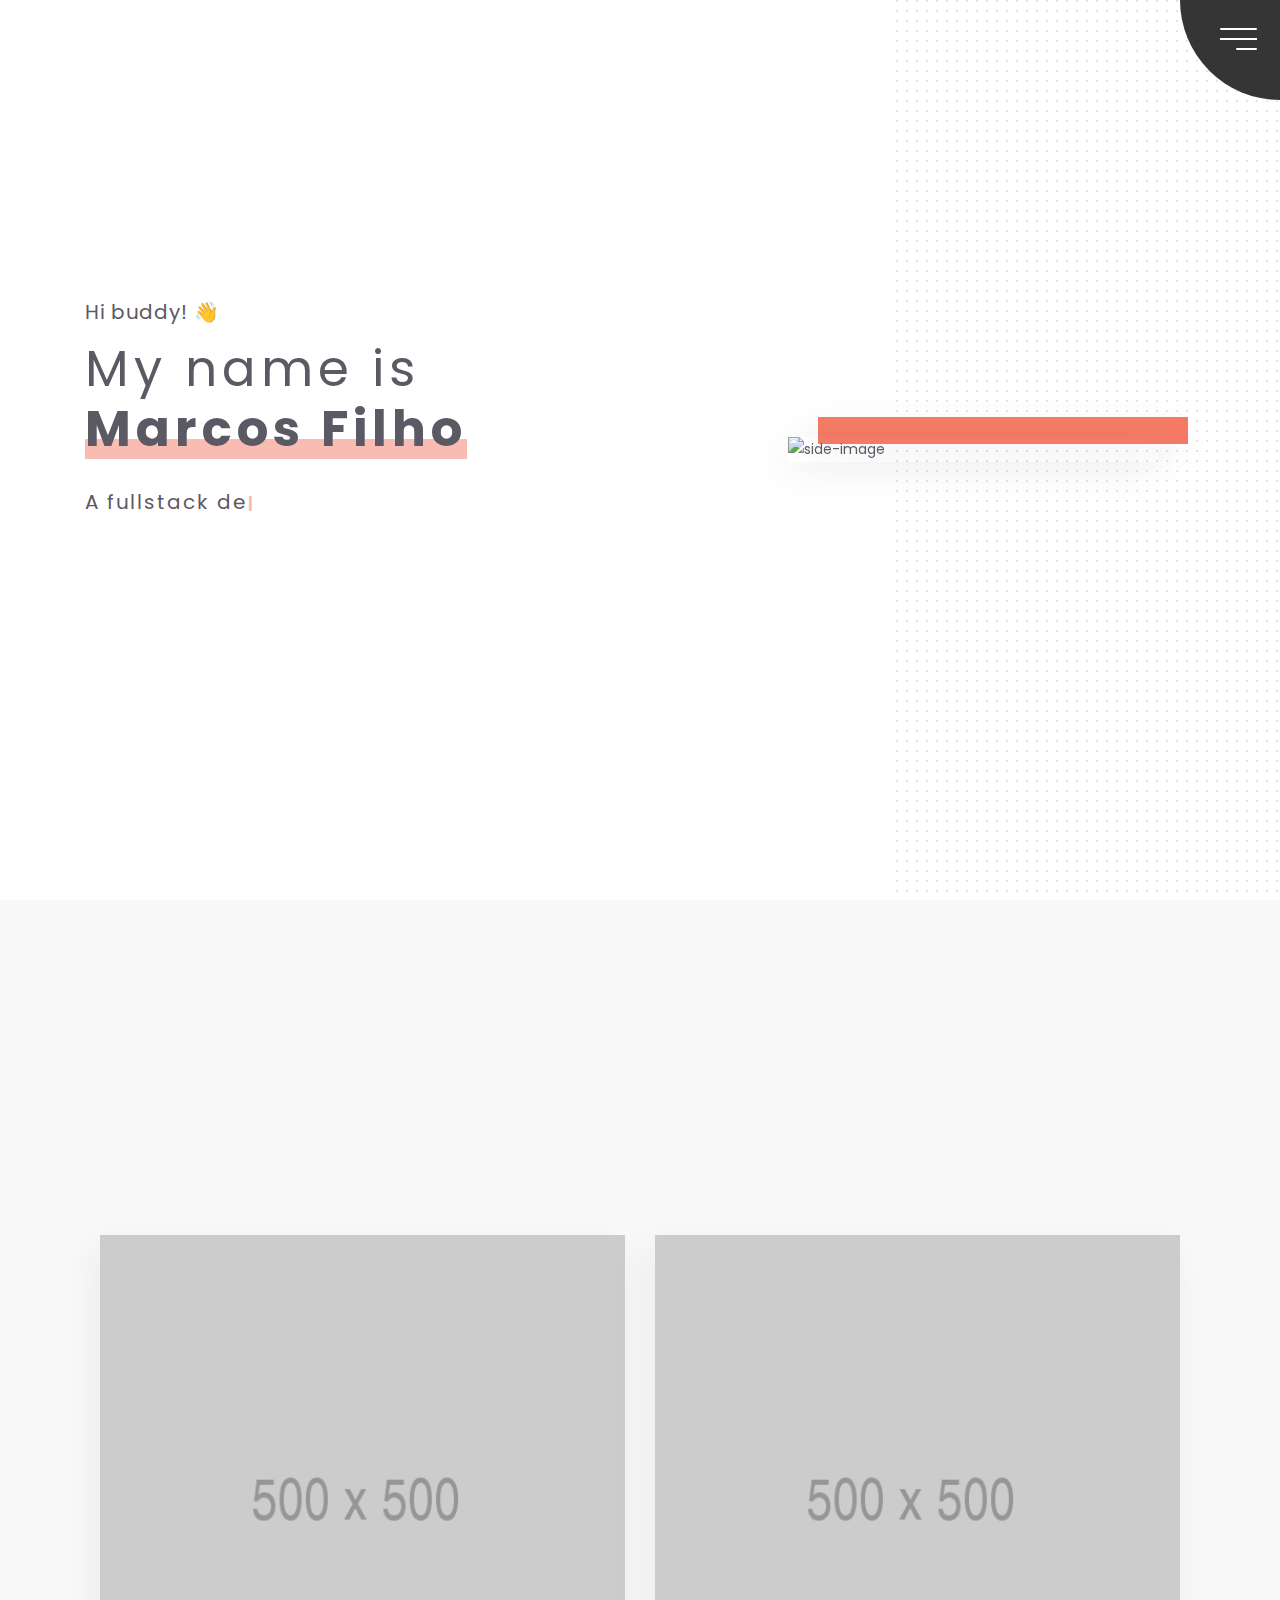
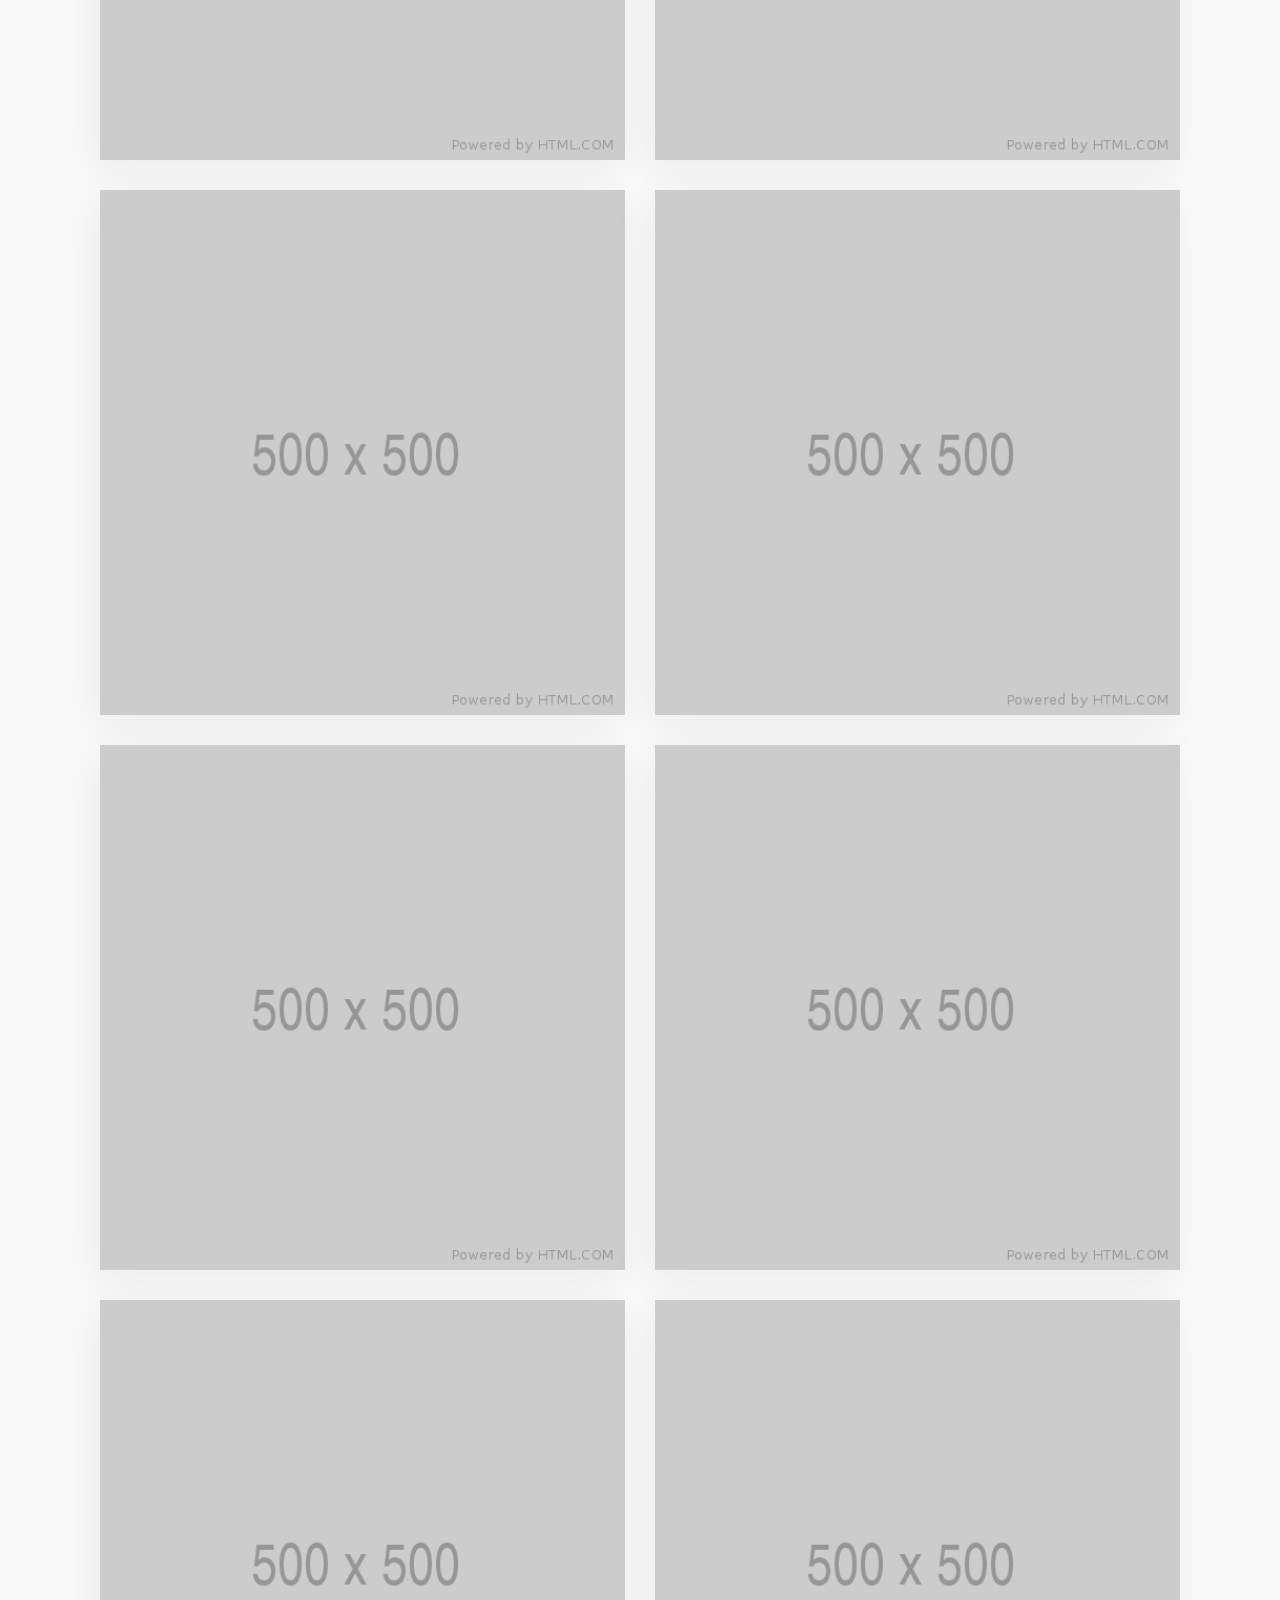
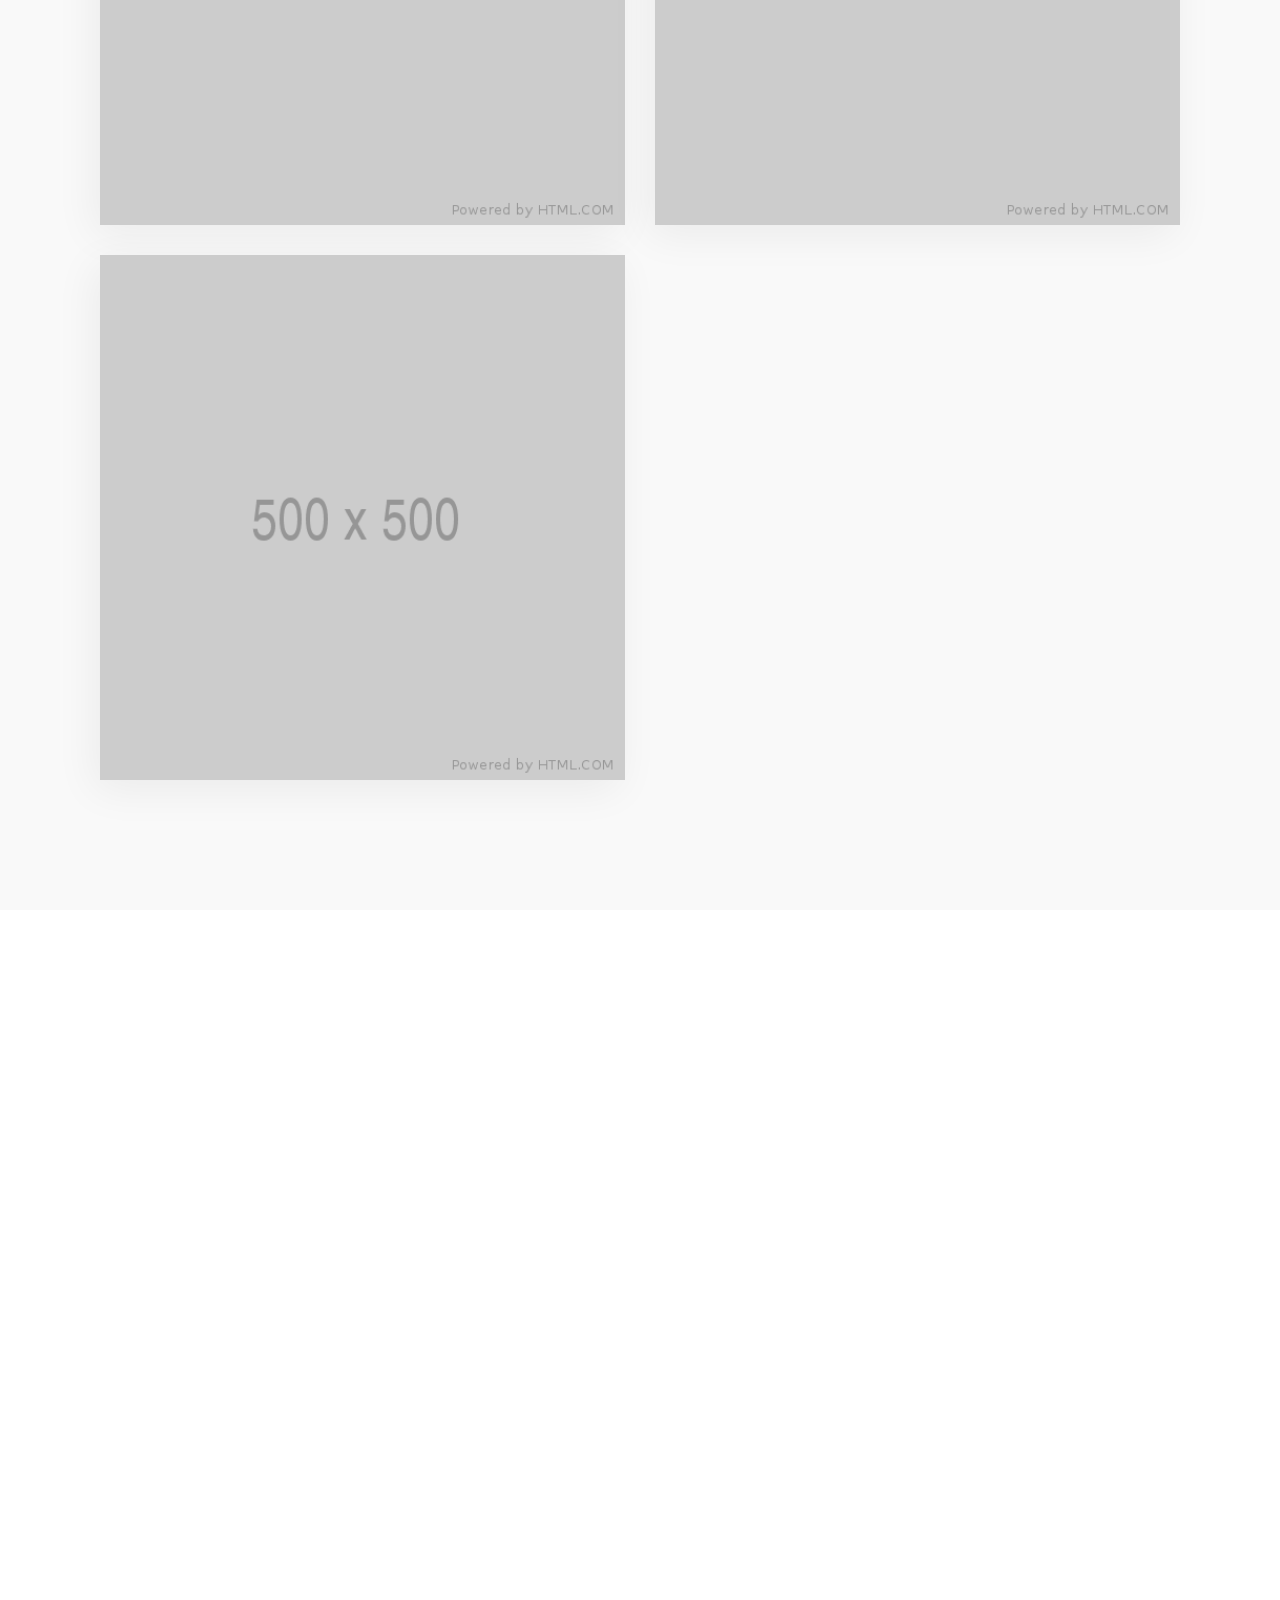
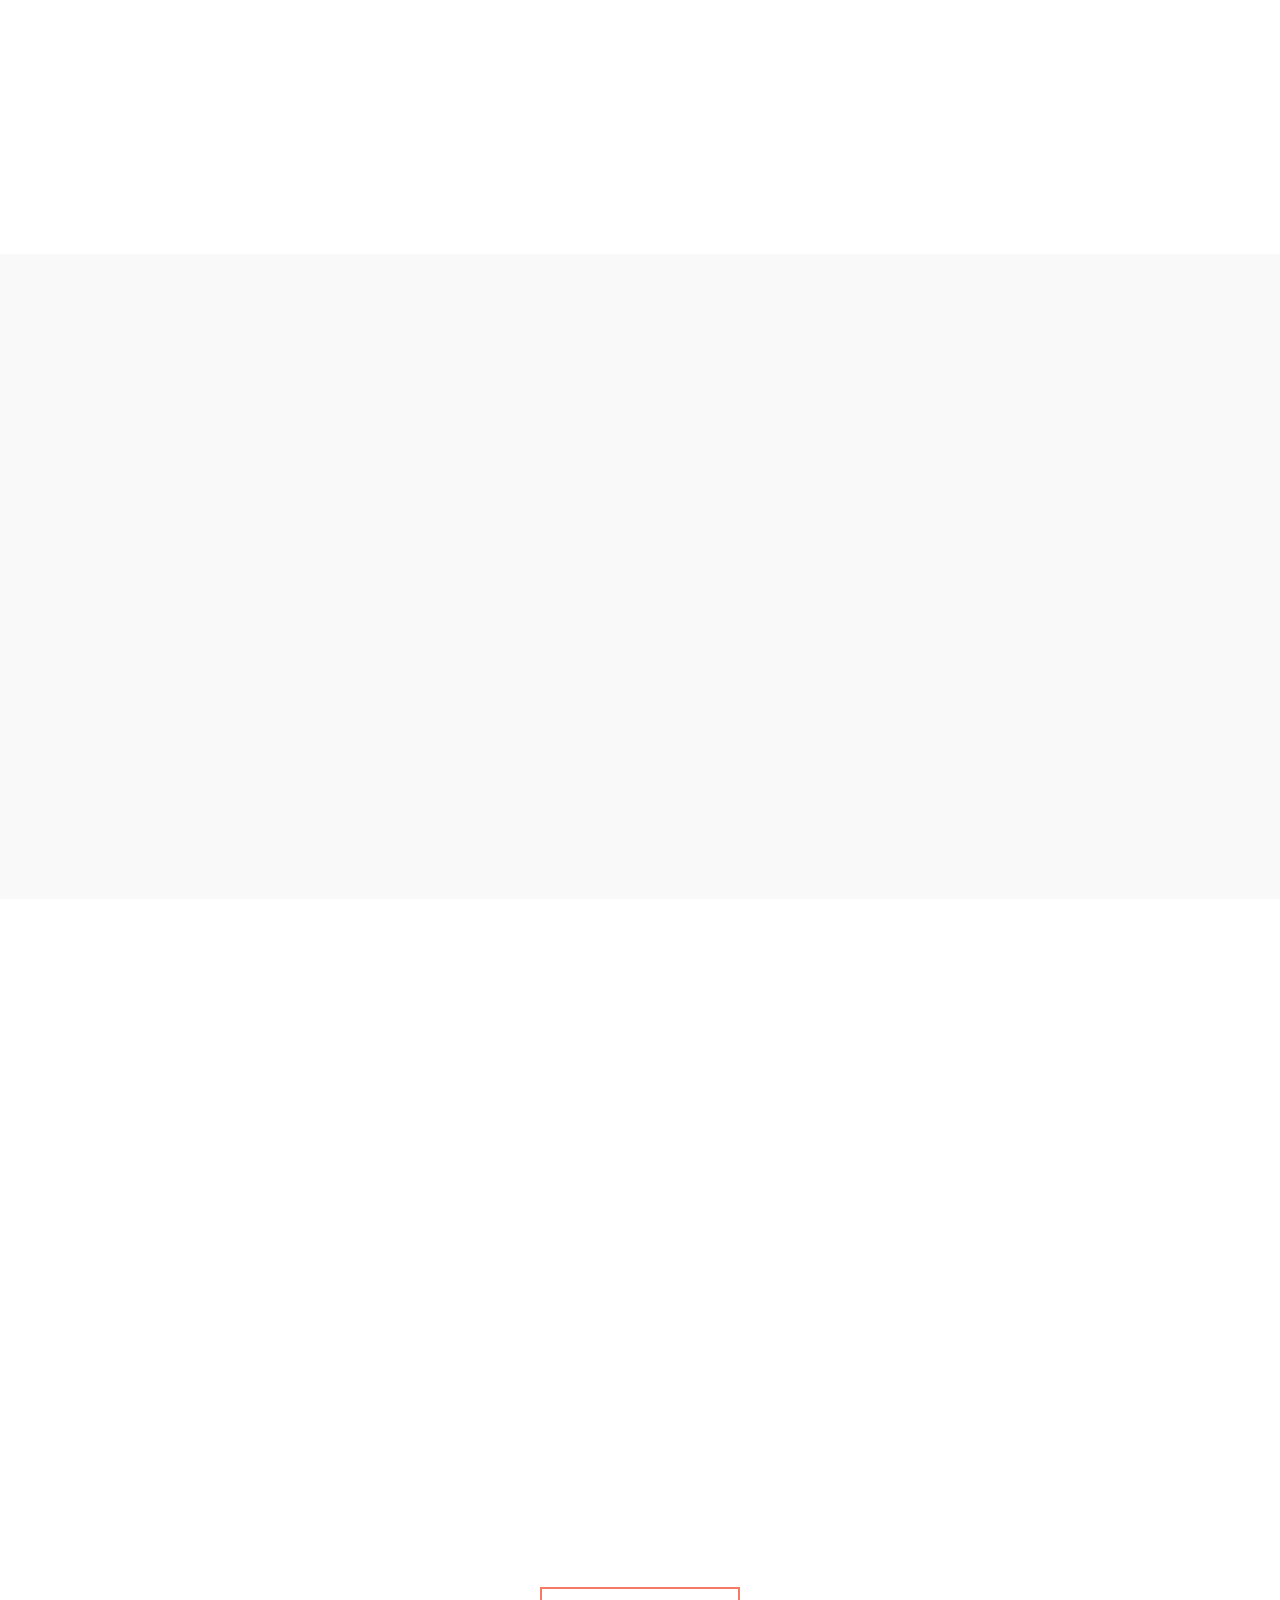
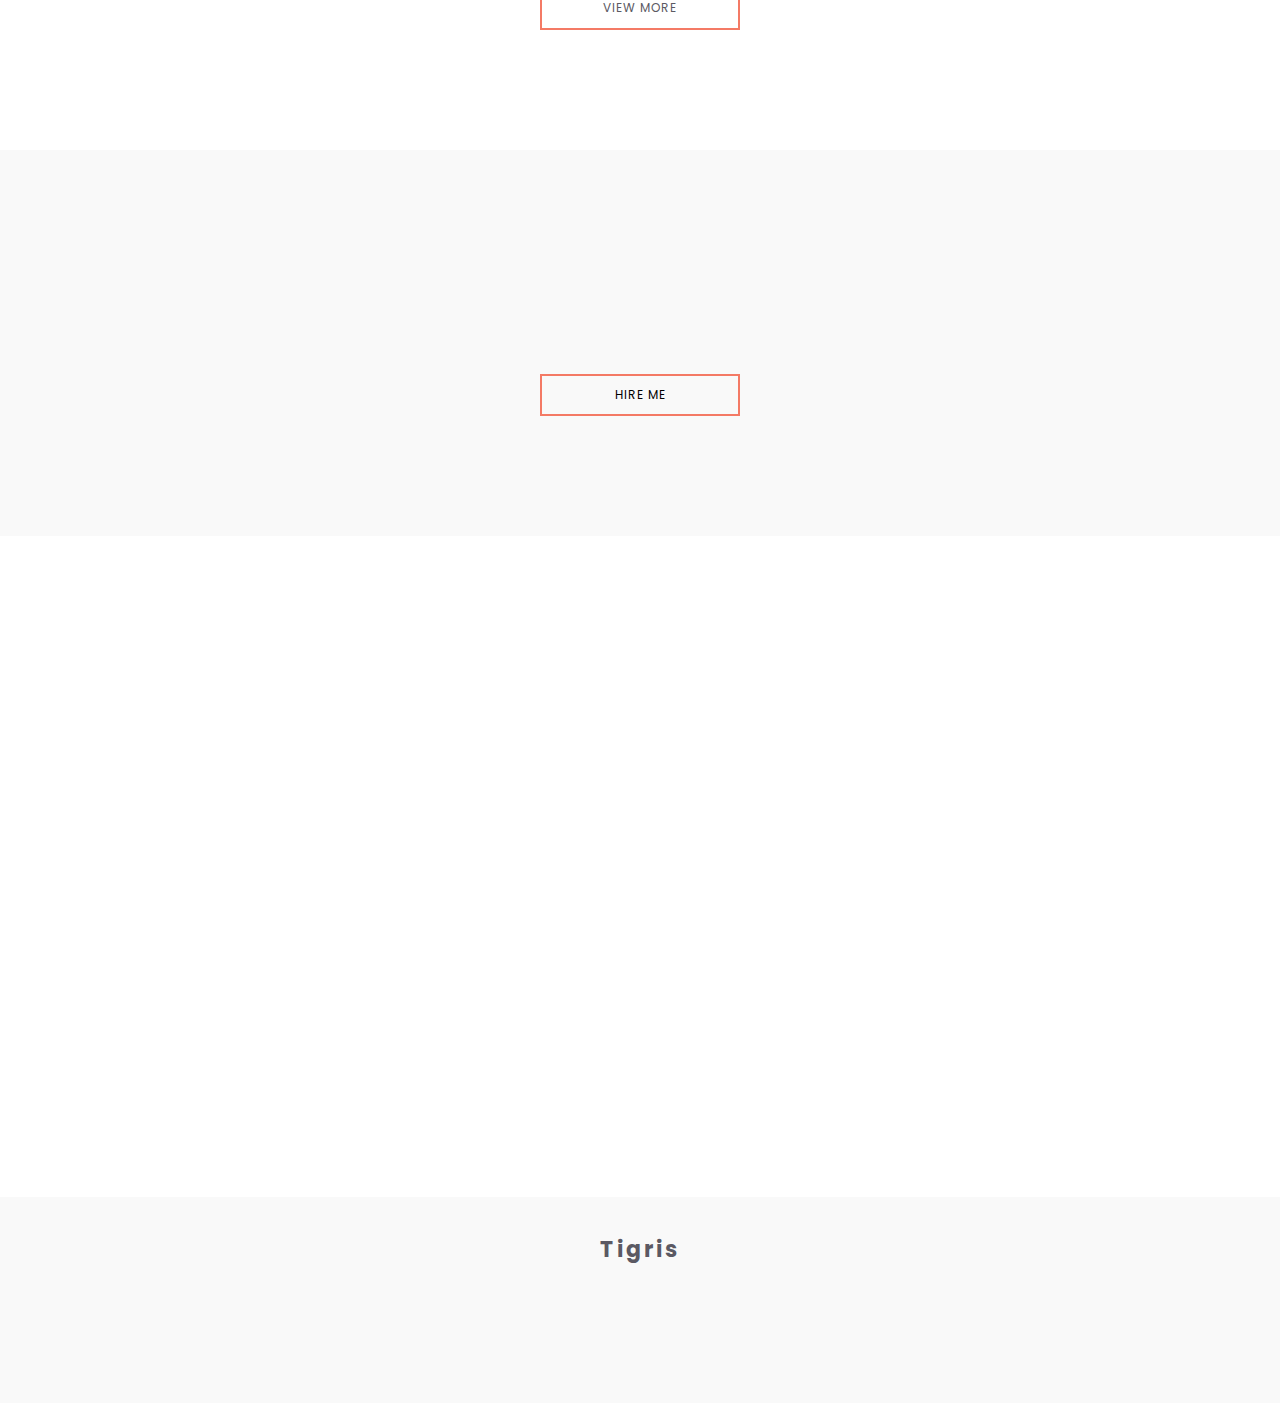
==== commit a2c102ae: "Customizes hero copy and image." ====
--- a/index.html
+++ b/index.html
@@ -16,7 +16,7 @@
 	<!-- Font Awesome CSS -->
 	<link href="assets/css/all.css" rel="stylesheet" media="screen">
 
-	<!--[if lte IE 7]> 
+	<!--[if lte IE 7]>
 		<script src="assets/js/icons-lte-ie7.js"></script>
 	<![endif]-->
 
@@ -46,7 +46,7 @@
 	<div class="menu-wrapper">
 		<button class="hamburger-menu">
 			<span class='hamburger'></span>
-			<span class='hamburger-overlay'></span>	
+			<span class='hamburger-overlay'></span>
 		</button>
 		<div class="Menu ham-tilt">
 			<ul class="Menu-list" >
@@ -72,29 +72,29 @@
 	<!-- Home Banner : Start -->
 
 	<section id="home" class="home-banner module-image js-height-full">
-		
+
 		<div class="hero-banner-content d-flex align-items-center">
 			<div class="container">
 				<div class="d-table">
 					<div class="hero-banner-left d-table-cell w-60 v-align-middle">
 						<div class="intro">
-							<h3>Hello,</h3>
-							<h1>I am <span>Michelle Grace</span></h1>
-							<p class="typed" data-elements="Graphic Designer.,UI Developer., Traveller">A </p>
+							<h3>Hi buddy! 👋</h3>
+							<h1>My name is <span>Marcos Filho</span></h1>
+							<p class="typed" data-elements="fullstack developer who absolute loves building web apps with Ruby, Rails and Stimulus.| mobile developer who builds Android and iOS apps using React Native.| growth specialist who uses technology to hack the sh*t out of the web.">A </p>
 						</div>
 					</div>
 					<div class="hero-banner-right d-table-cell w-40 v-align-middle">
 						<div class="hero-right"  id="scene">
-							<img  data-depth="0.5" src="assets/images/about.jpg" alt="side-image">
+							<img  data-depth="0.5" src="assets/images/marcos_photo.jpg" alt="side-image">
 							<span data-depth="1"></span>
 						</div>
 					</div>
 				</div>
 			</div>
-		</div>	
-		
+		</div>
+
 		<canvas class="background"></canvas>
-	
+
 	</section>
 
 	<!-- Home Banner : End -->
@@ -369,7 +369,7 @@
 
 	<div id="testimonial" class="module module-gray text-center">
 		<div class="container">
-			
+
 			<div class="module-header wow fadeInUp">
 				<h2 class="module-title"> Testimony </h2>
 				<div class="module-line"></div>
@@ -457,7 +457,7 @@
 	<!-- Hire start-->
 
 	<div class="module module-gray text-center">
-		<div class="container">	
+		<div class="container">
 			<div class="module-header wow fadeInUp">
 				<h2 class="module-title">I am available for Freelancer
 				</h2>
@@ -554,7 +554,7 @@
 	<!-- Javascript files -->
 
 	<script src="assets/js/vendor.js"></script>
-	
+
 	<!-- Popper JS -->
 	<script src="assets/bootstrap/js/popper.js"></script>
 
@@ -566,4 +566,4 @@
 	<script src="assets/js/custom-shuffle-init.js"></script>
 
 </body>
-</html>+</html>
--- a/assets/css/Tigris.css
+++ b/assets/css/Tigris.css
@@ -6,7 +6,7 @@
 * Version  : 1.0
 * Author   : beingeorge
 * Support  : hello@beingeorge.com
-* 
+*
 ------------------*/
 
 
@@ -20,7 +20,7 @@
 4. Portfolio
 5. Service
 6. Testimonial
-7. Blog	
+7. Blog
 8. Contact and Map
 9. Footer
 10. Scroll to top
@@ -309,7 +309,7 @@
 .btn-custom-2.active {
 	background: #f47a65;
 	color: #fff;
-	box-shadow: 0px 10px 20px rgba(0,0,0,0.1) 
+	box-shadow: 0px 10px 20px rgba(0,0,0,0.1)
 }
 
 .btn-custom-3 {
@@ -613,12 +613,14 @@
 
 .intro {
 	width: 90%;
+	min-height: 300px;
 }
 
 .intro h1 {
 	font-size: 50px;
 	padding: 10px 0 10px;
 	font-weight: 400;
+	margin-bottom: 15px;
 }
 
 .intro h1 span {
@@ -648,10 +650,9 @@
 .intro p {
     font-size: 20px;
     margin: 15px 0 0;
-    display: inline-block;
+    display: inline;
     letter-spacing: 2px;
     font-weight: 400;
-    text-transform: uppercase;
 }
 
 .background {
@@ -667,7 +668,10 @@
 }
 
 .typed-cursor {
-    font-size: 27px;
+    font-size: 16px;
+		color: #f47a65;
+		opacity: 0.5;
+		font-weight: bold;
     display: inline-block;
 }
 
@@ -951,7 +955,7 @@
 	background: rgba(0,0,0,0.4);
 	bottom: 0;
 	left: 0;
-	opacity: 0; 
+	opacity: 0;
 	padding: 13px;
 	position: absolute;
 	right: 0;
@@ -1654,7 +1658,7 @@
 	}
 
 	.side-image-text {
-		padding: 50px 15px 0; 
+		padding: 50px 15px 0;
 	}
 
 	.mouse-icon {
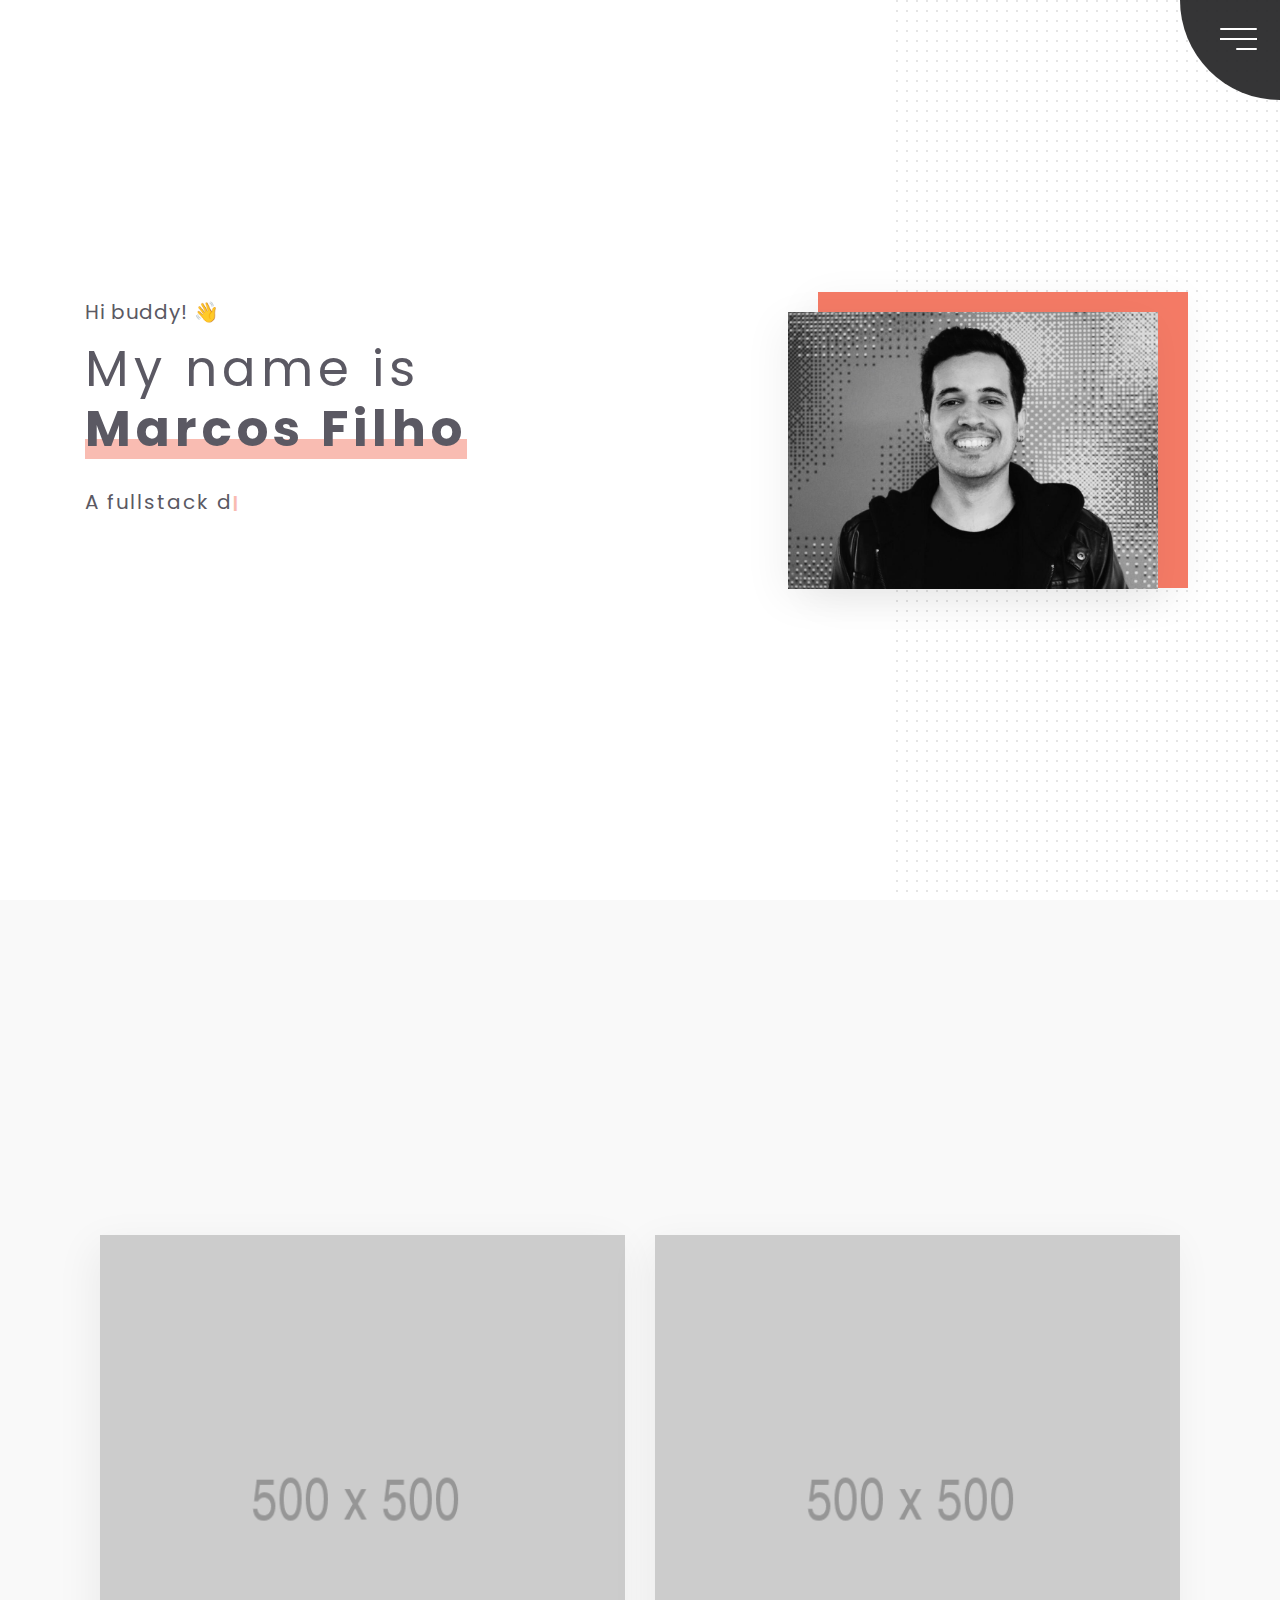
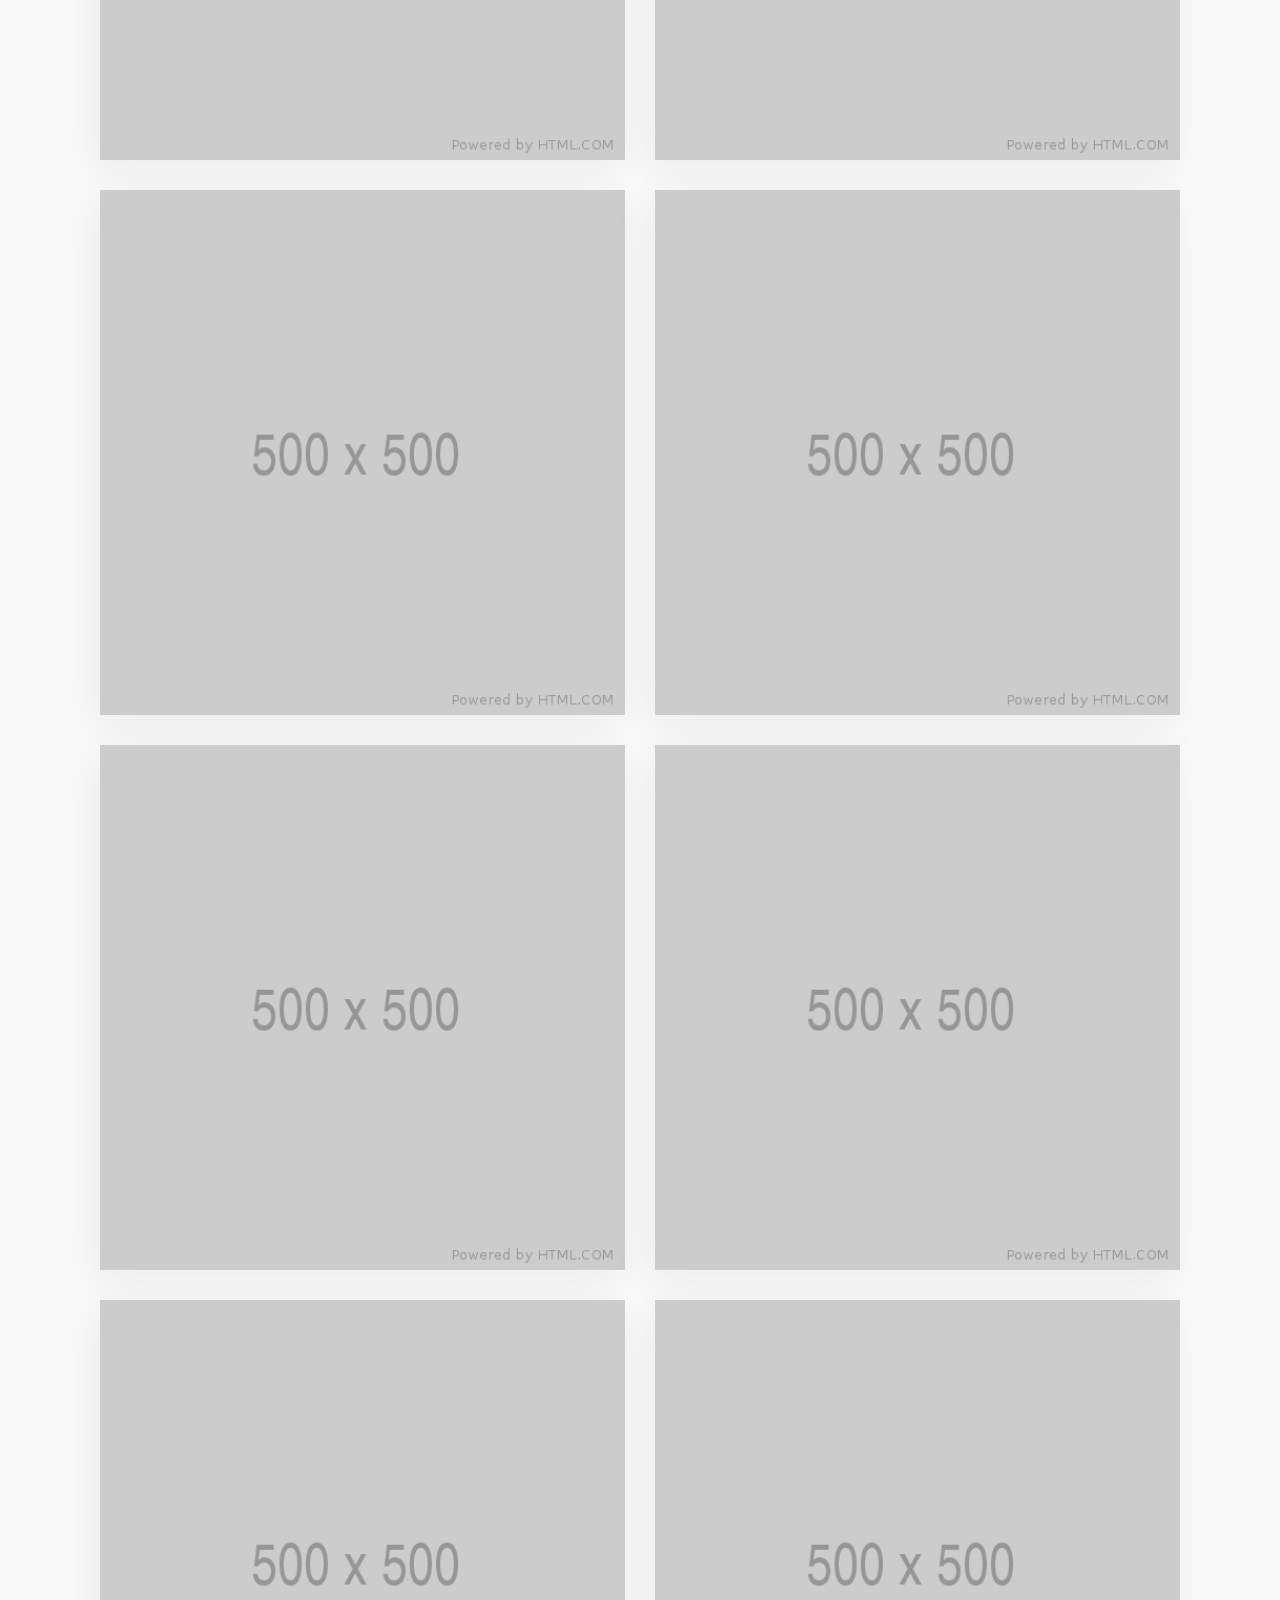
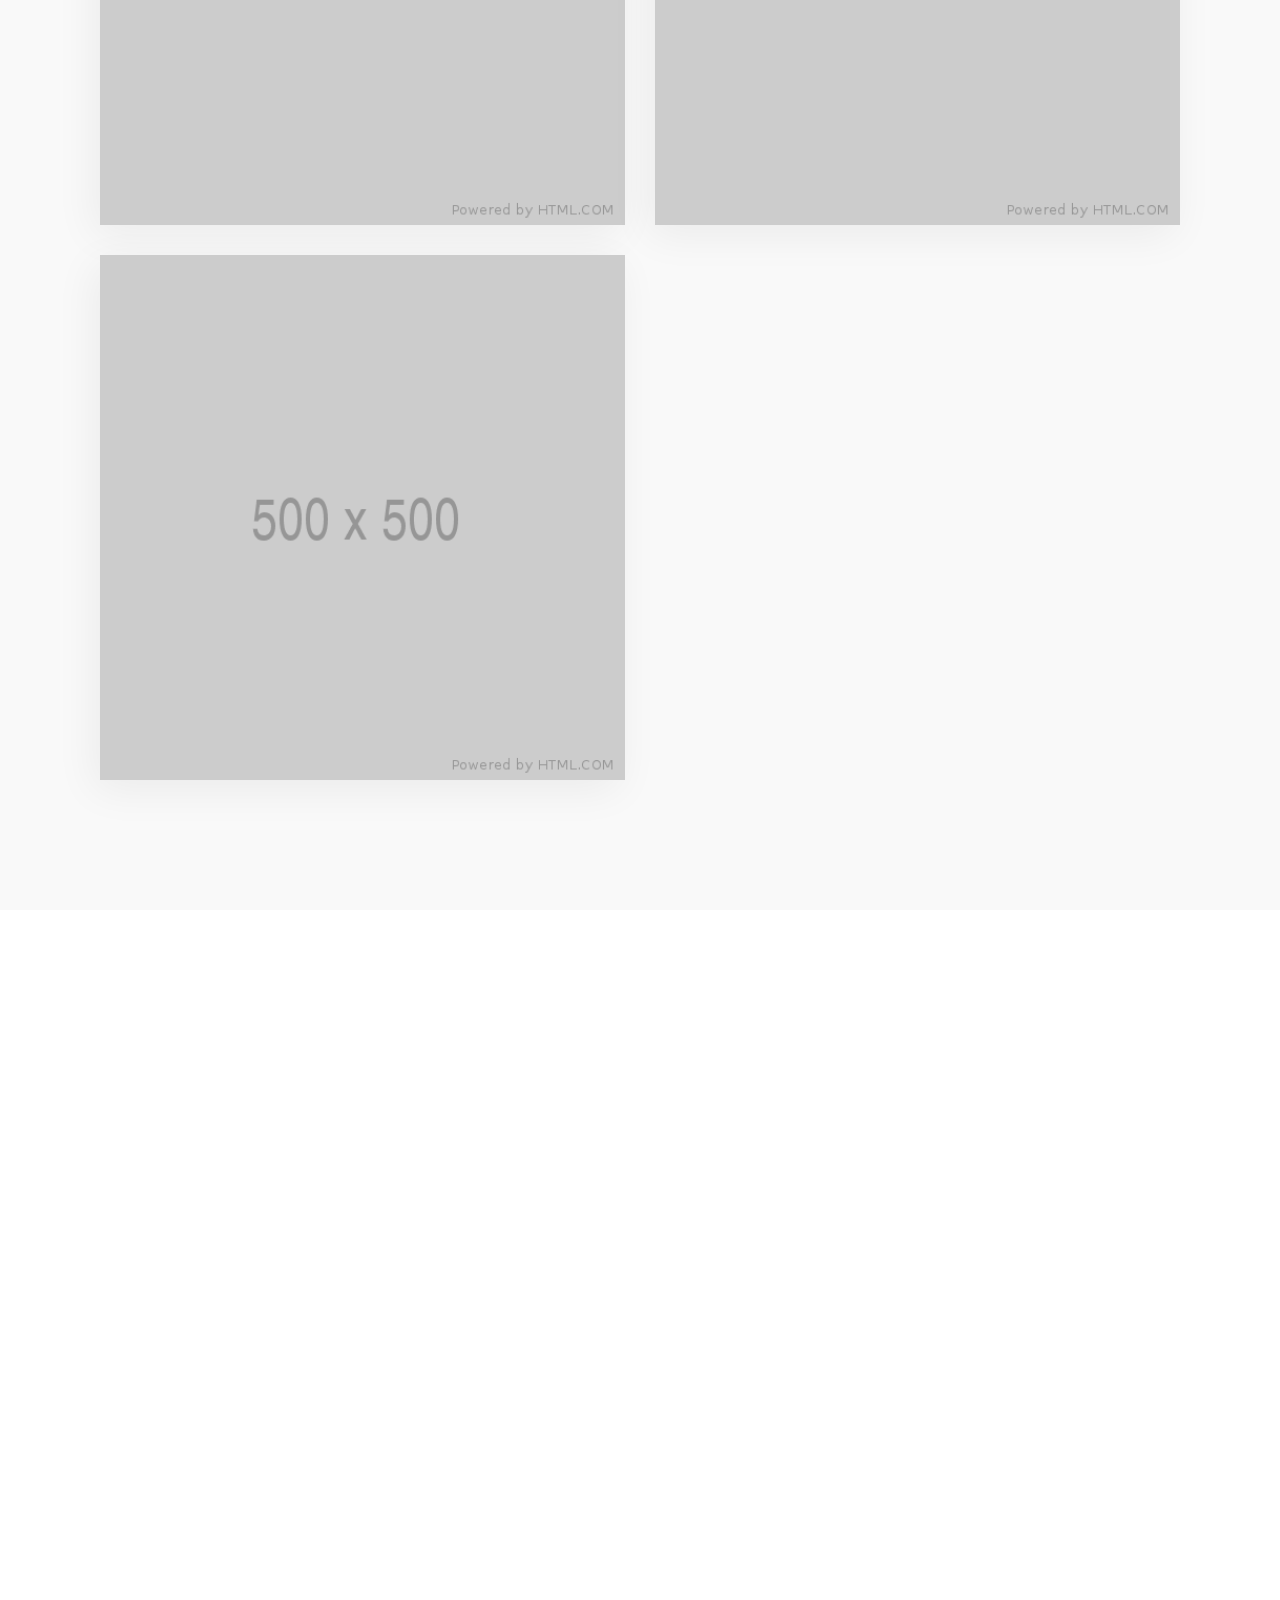
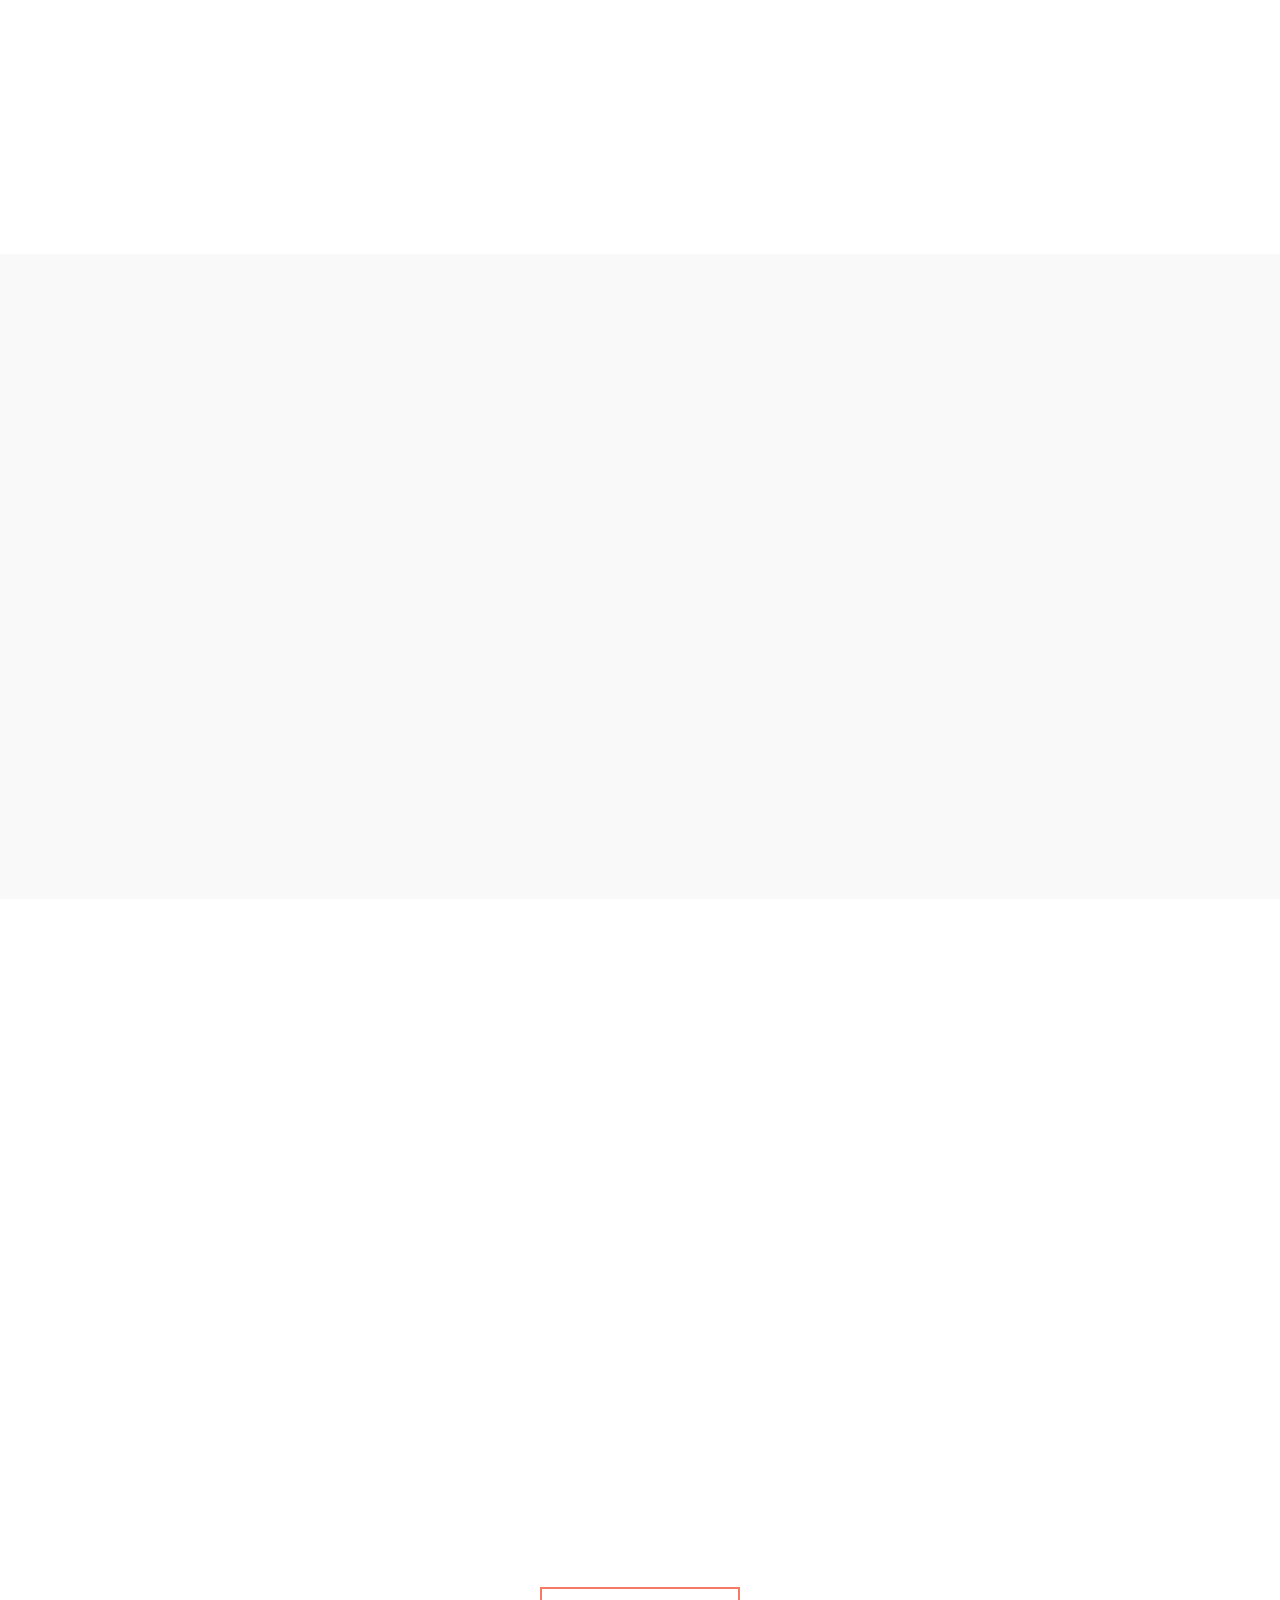
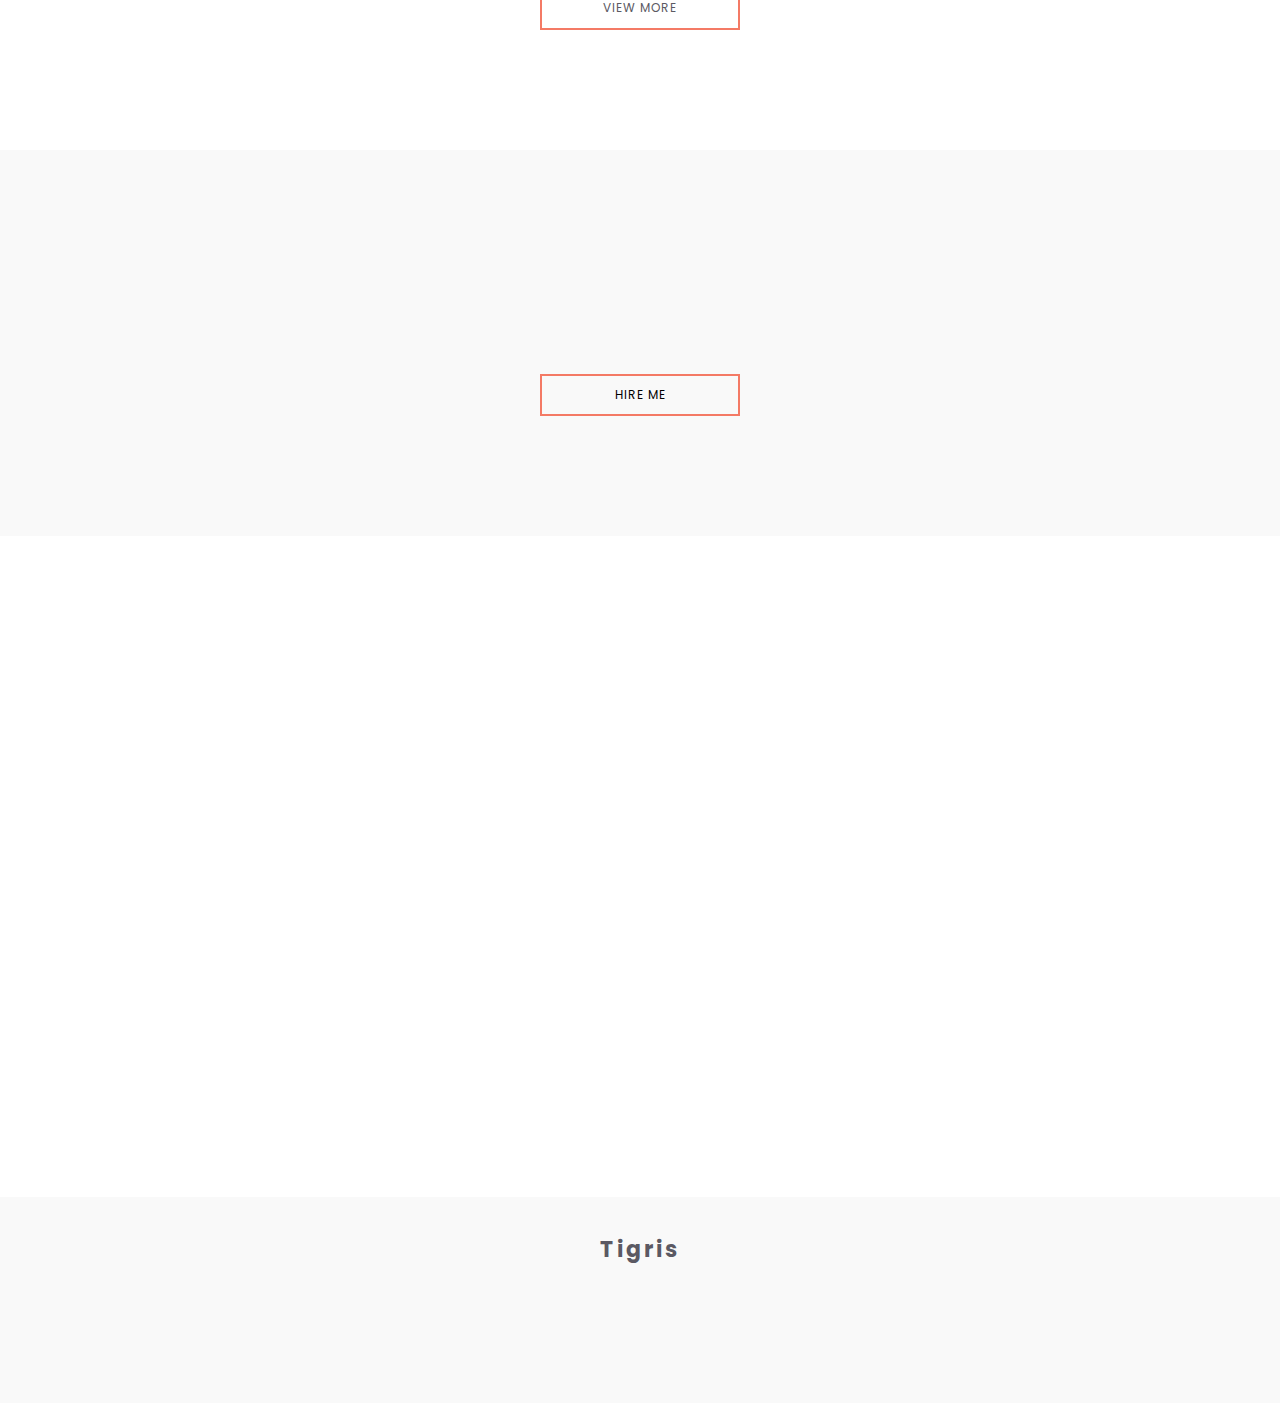
==== commit 790cc000: "Fixes case-insensitive image name on Github." ====
--- a/index.html
+++ b/index.html
@@ -85,7 +85,7 @@
 					</div>
 					<div class="hero-banner-right d-table-cell w-40 v-align-middle">
 						<div class="hero-right"  id="scene">
-							<img  data-depth="0.5" src="assets/images/marcos_photo.jpg" alt="side-image">
+							<img  data-depth="0.5" src="assets/images/marcos_photo.JPG" alt="side-image">
 							<span data-depth="1"></span>
 						</div>
 					</div>
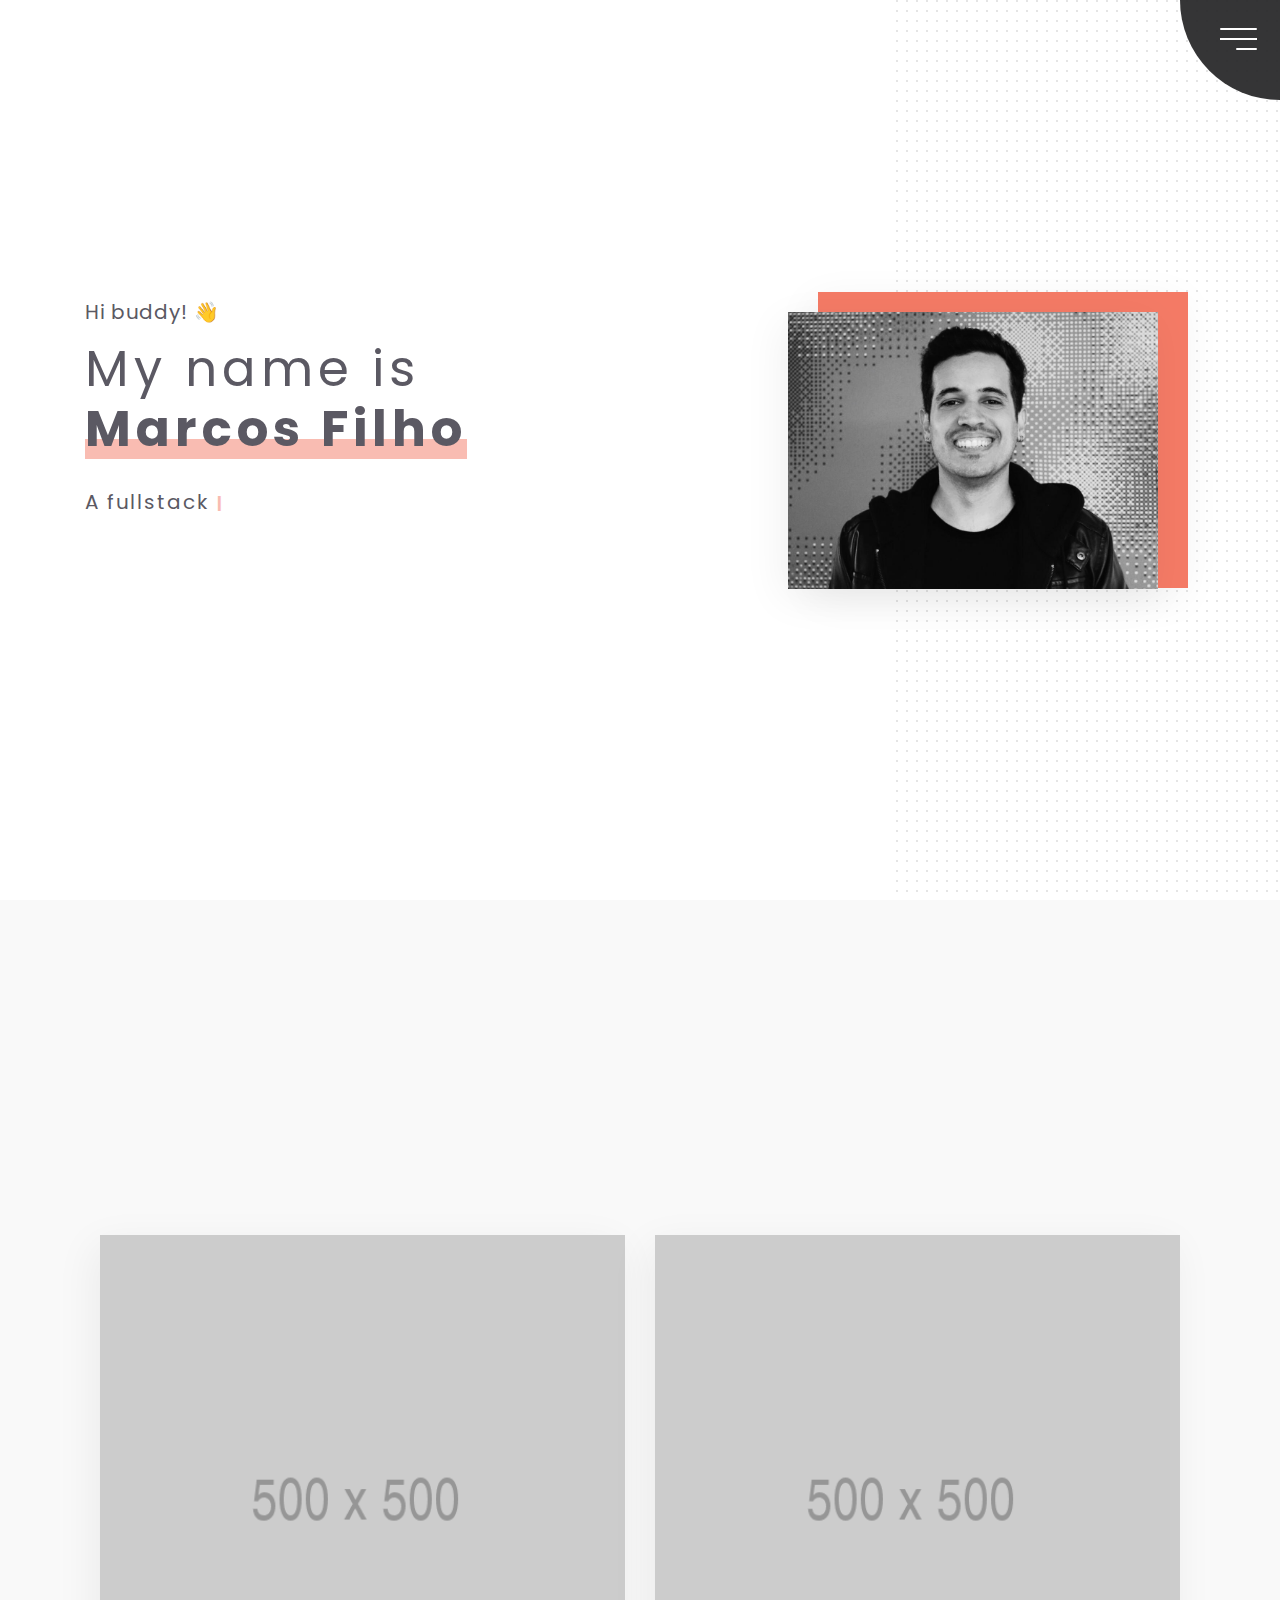
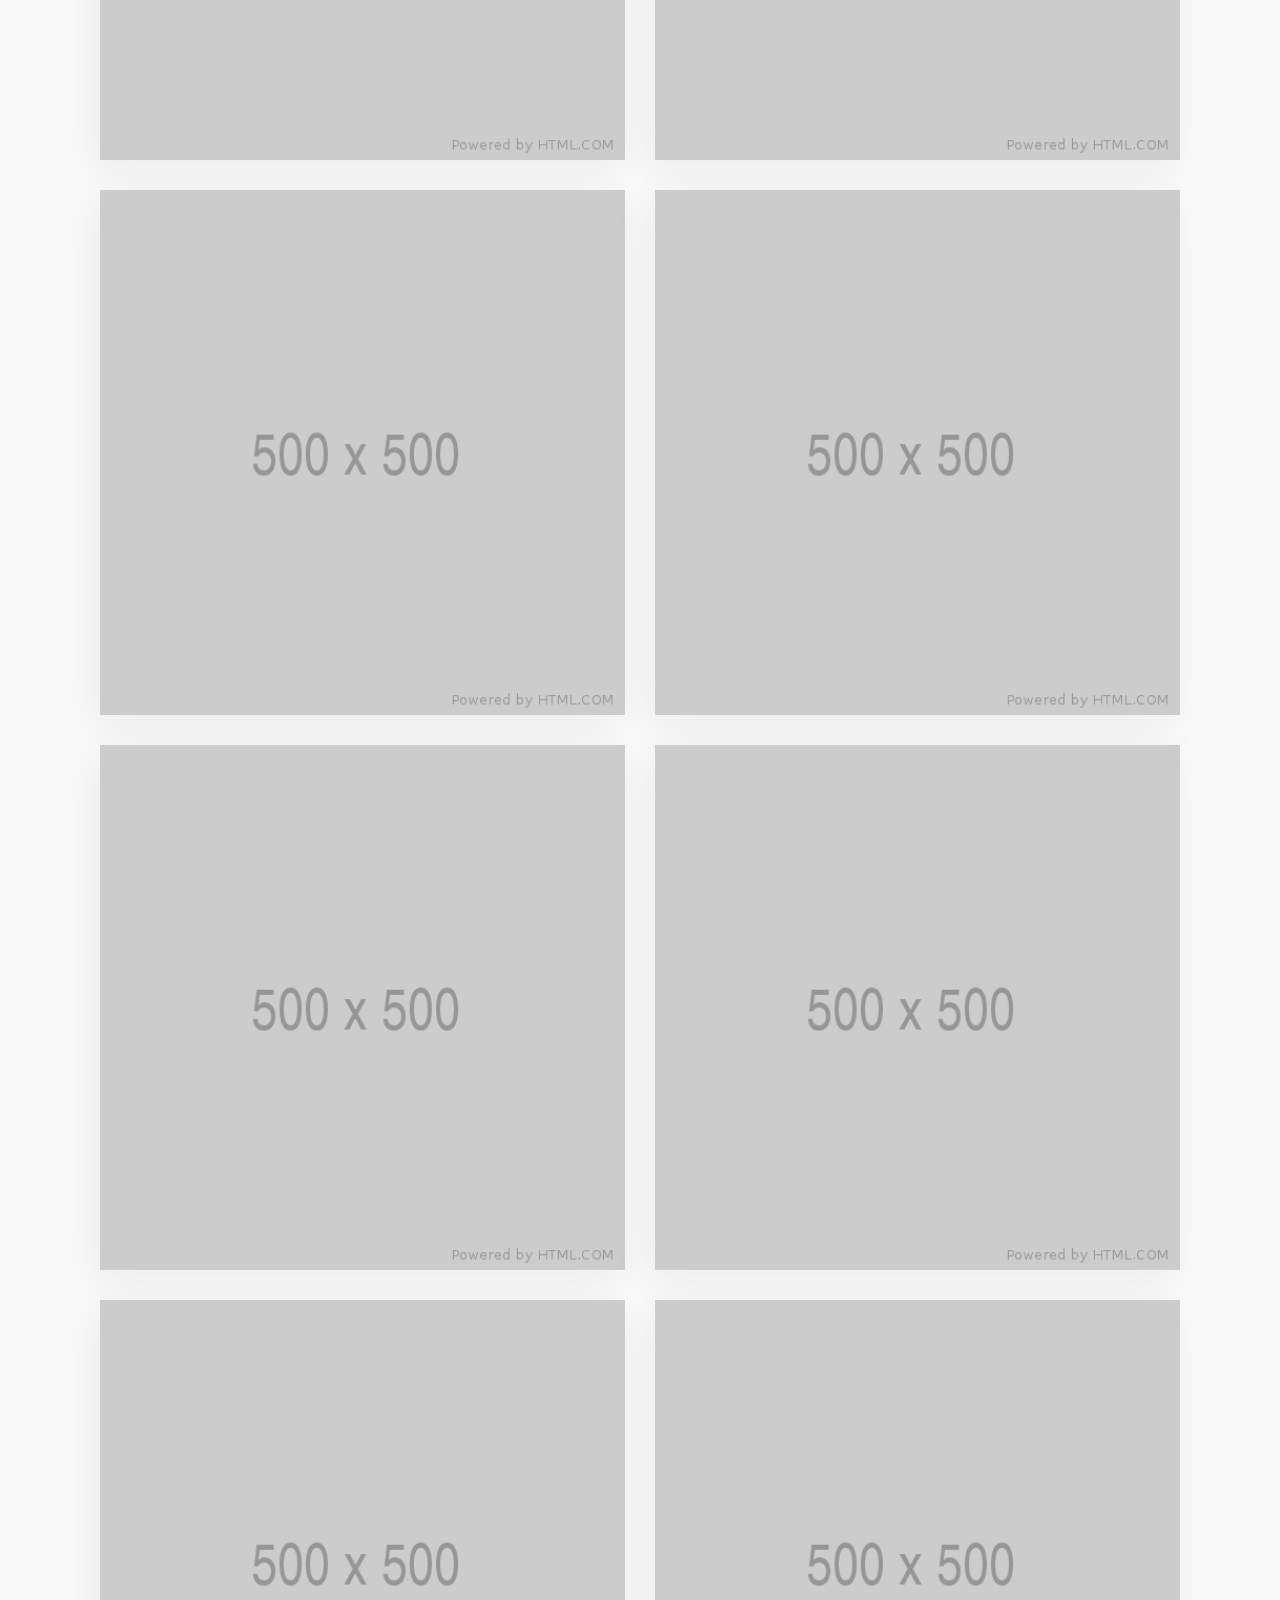
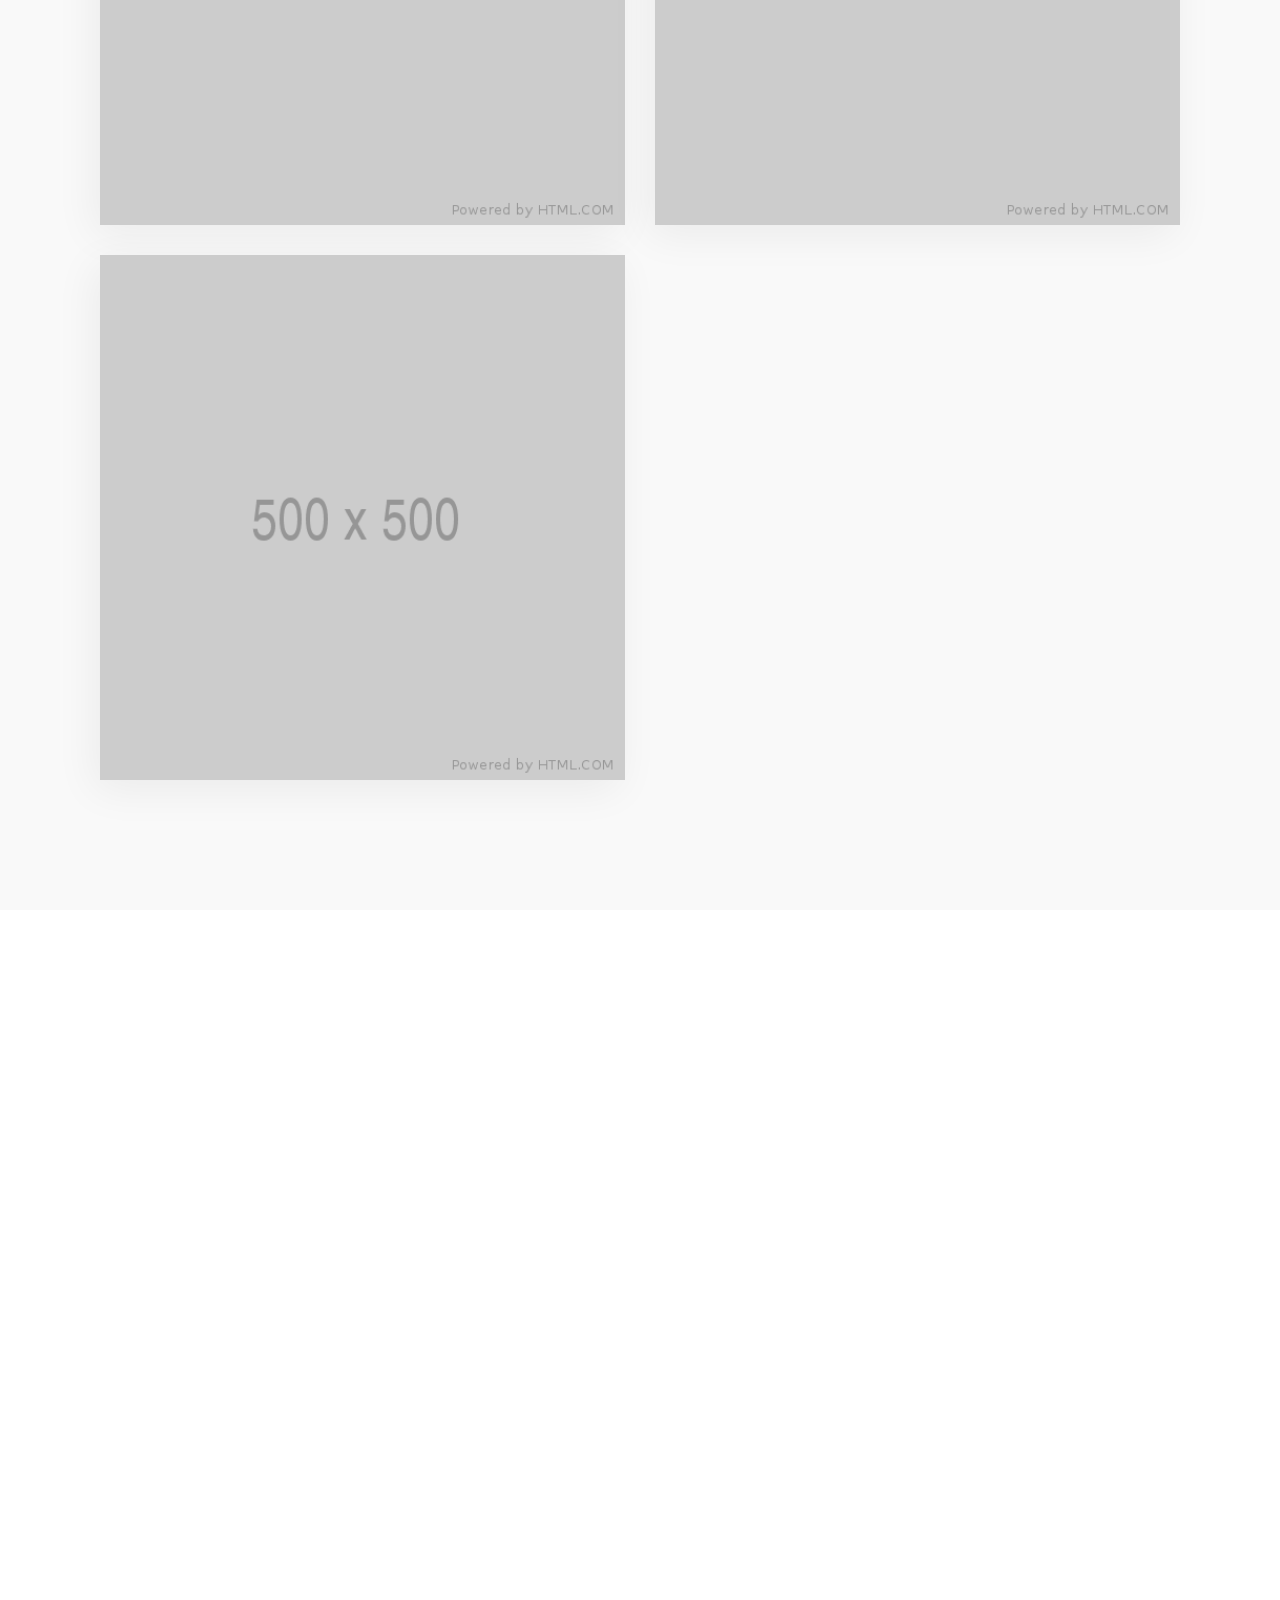
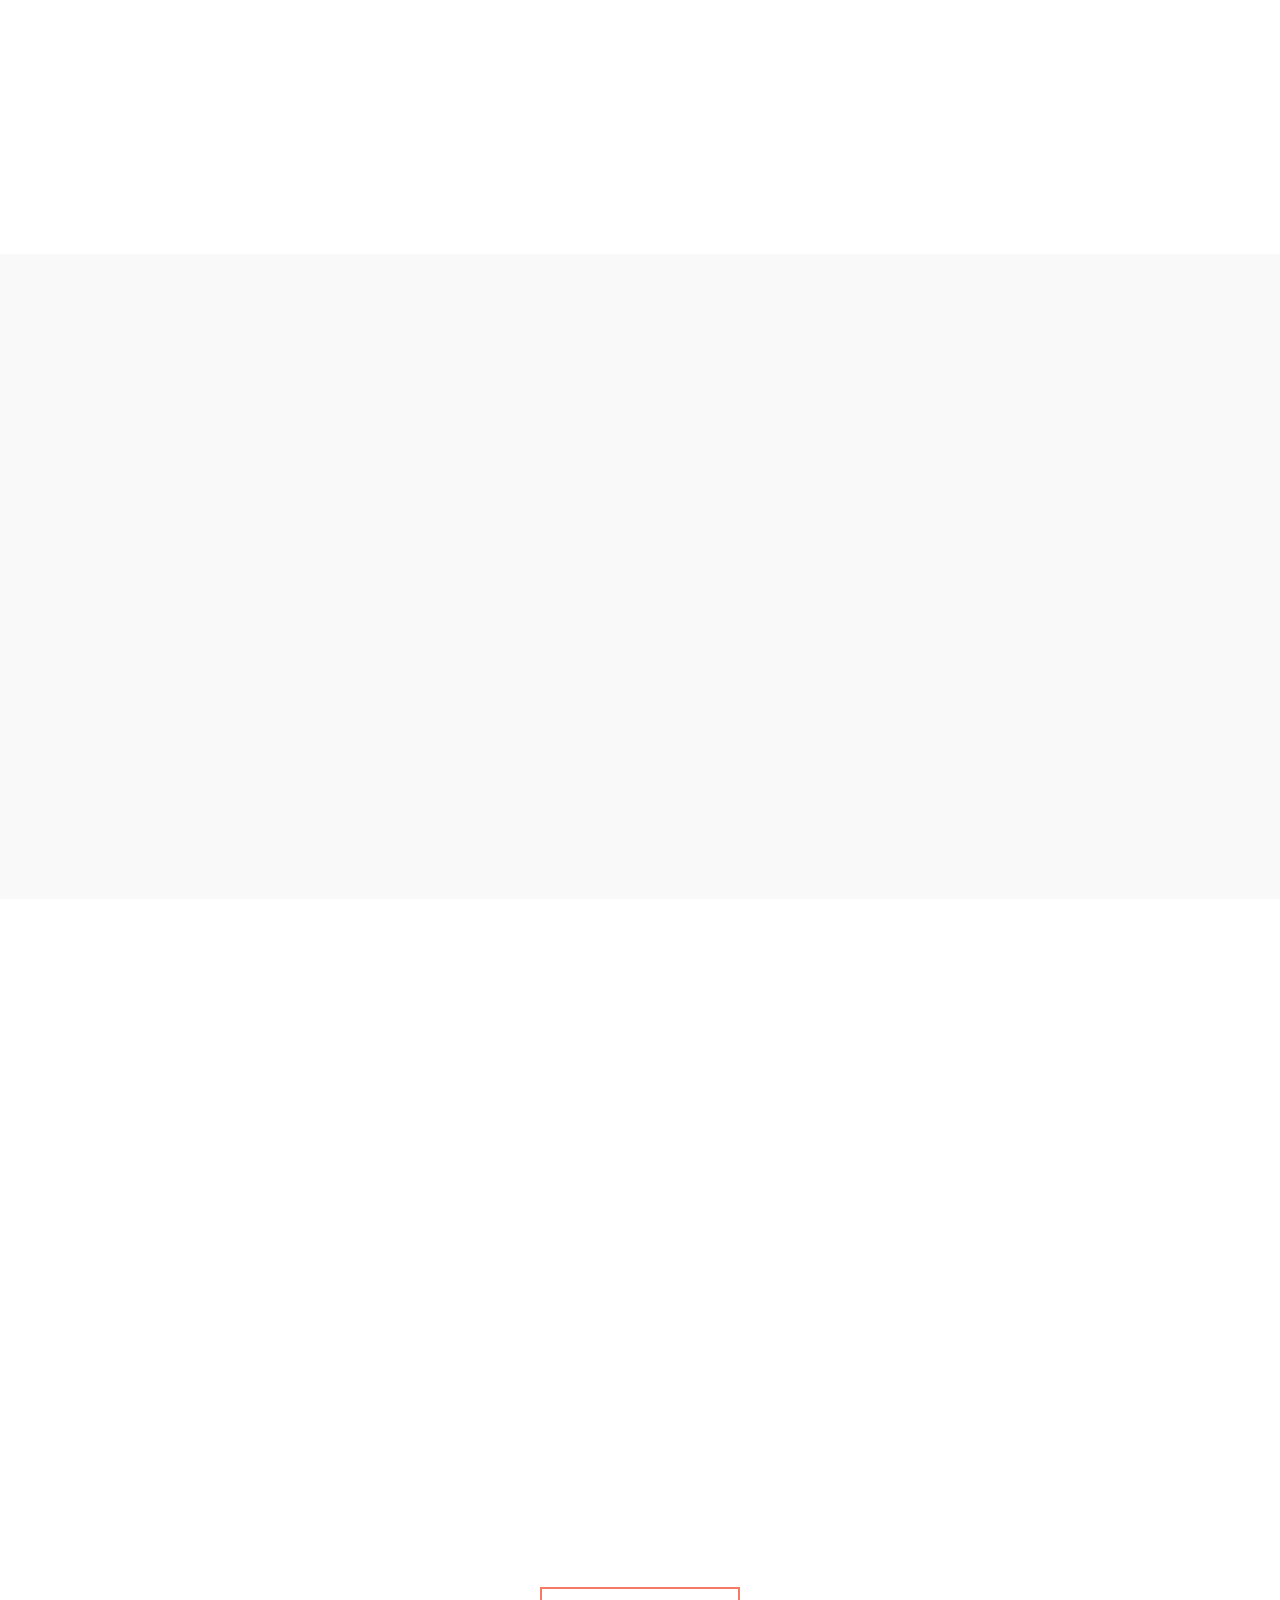
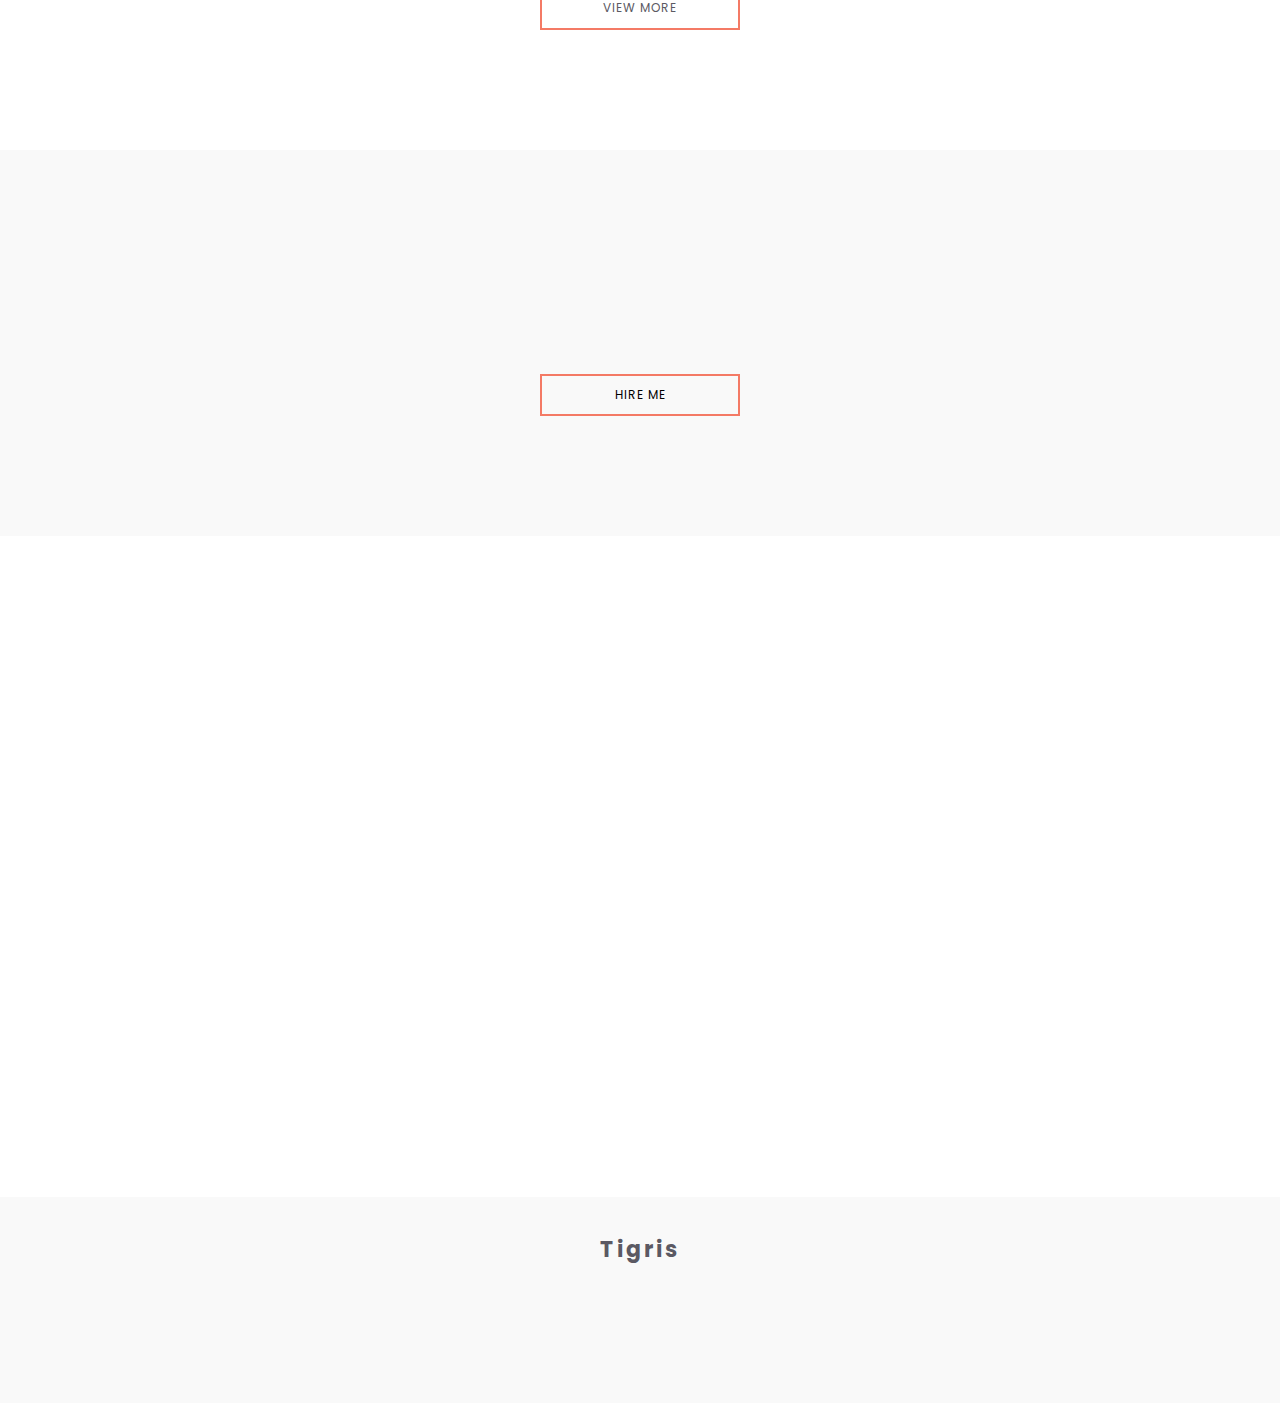
==== commit 90fc2a61: "Sets page title and fixes hero typo." ====
--- a/index.html
+++ b/index.html
@@ -8,7 +8,7 @@
 	<meta name="author" content="beingeorge" />
 	<meta name="theme-color" content="#1f1f20">
 
-	<title>Tigris - Personal Portfolio Template</title>
+	<title>Marcos Filho | Ruby, Rails, Stimulus, React Native and more.</title>
 
 	<!-- CSS -->
 	<link rel="stylesheet" href="assets/bootstrap/css/bootstrap.min.css">
@@ -80,7 +80,7 @@
 						<div class="intro">
 							<h3>Hi buddy! 👋</h3>
 							<h1>My name is <span>Marcos Filho</span></h1>
-							<p class="typed" data-elements="fullstack developer who absolute loves building web apps with Ruby, Rails and Stimulus.| mobile developer who builds Android and iOS apps using React Native.| growth specialist who uses technology to hack the sh*t out of the web.">A </p>
+							<p class="typed" data-elements="fullstack developer who absolutely loves building web apps with Ruby, Rails and Stimulus.| mobile developer who builds Android and iOS apps using React Native.| growth specialist who uses technology to hack the sh*t out of the web.">A </p>
 						</div>
 					</div>
 					<div class="hero-banner-right d-table-cell w-40 v-align-middle">
